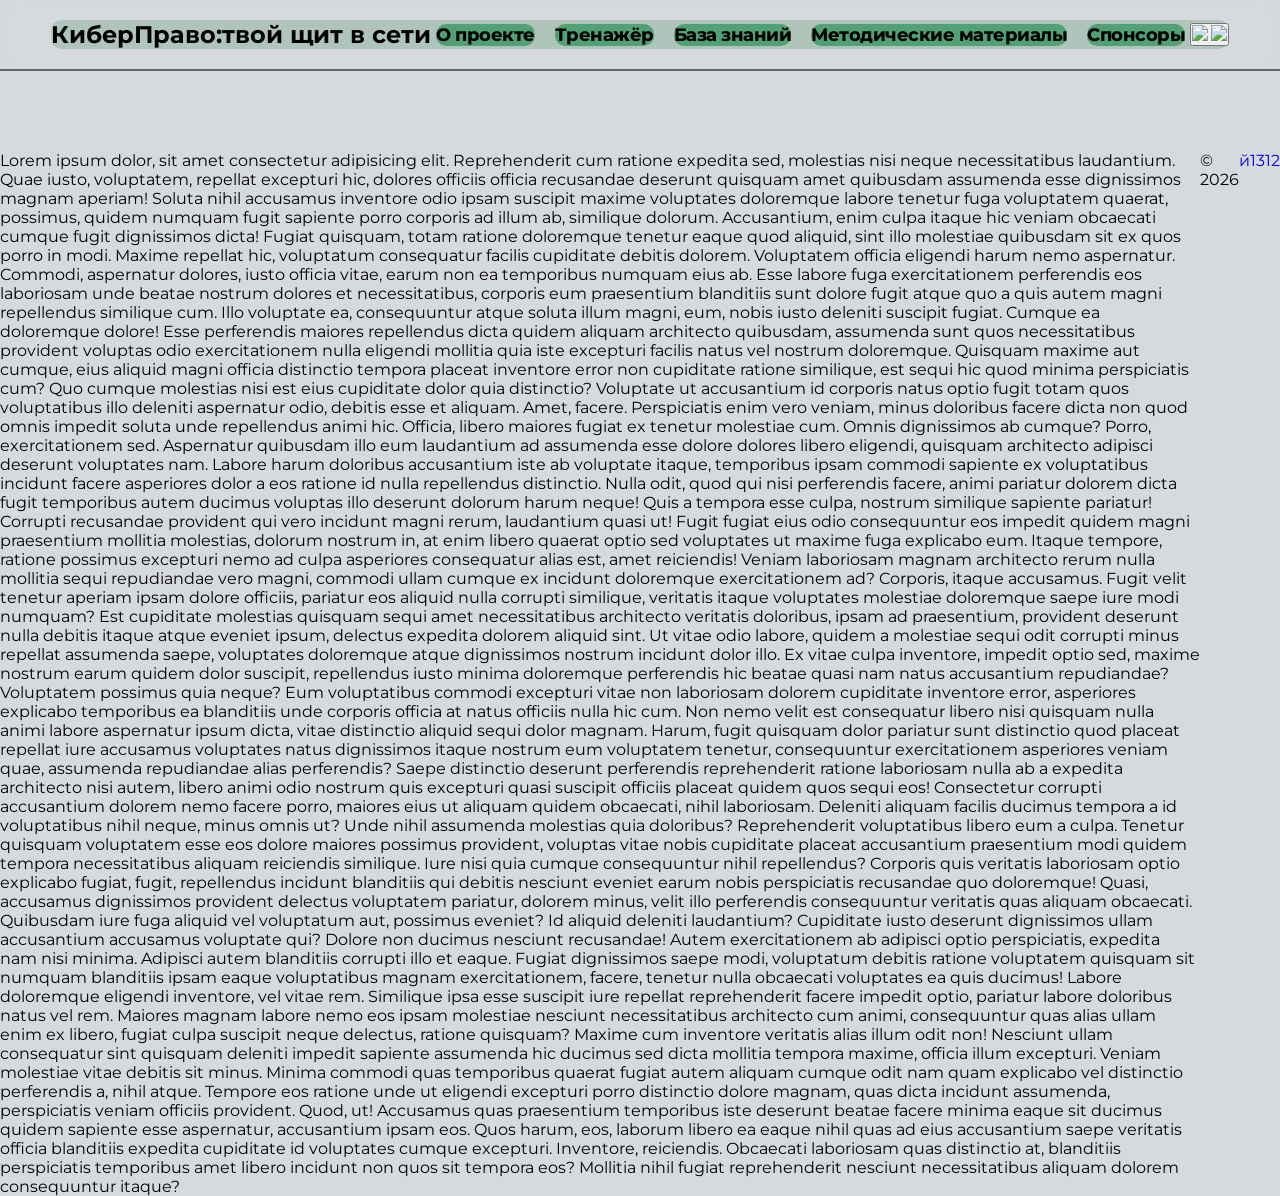
==== Prj/index.html @ 0072d8e1 "add new button" ====
<!DOCTYPE html>
<html lang="en">
<head>
    <meta charset="UTF-8">
    <meta name="viewport" content="width=device-width, user-scalable=no, maximum-scale=1.0, minimum-scale=1.0,initial-scale=1.0">
    <title>#KiberPravo</title>
    <link rel="stylesheet" href="style.css">
    <link rel="shortcut icon" href="/Picture/favicon.svg" type="image/x-icon">
    
</head>
<body id = "body", class="light">
        <noscript>Без JavaScript тренажёр будет работать некорректно. Включите JavaScript</noscript>
        <header class="header", id="head">
            <div class="header__container">
                <nav class="header__nav">
                    <div class="btn">
                        <button id="theme_swith">
                        <img src="/Prj/Picture/sunny_27dp_E3E3E3_FILL0_wght400_GRAD0_opsz24.svg">
                        <img src="/Prj/Picture/dark_mode_27dp_E3E3E3_FILL0_wght400_GRAD0_opsz24.svg">
                        </button>
                    </div>
                    <h1 class="title">КиберПраво:твой щит в сети</h1>
                    <ul class="header__list">
                        <li class="header__list-item">
                            <a class="header__list-link" href="/">О проекте</a>
                        </li>
                        <li class="header__list-item">
                            <a class="header__list-link" href="/">Тренажёр</a>
                        </li>
                        <li class="header__list-item">
                            <a class="header__list-link" href="/">База знаний</a>
                        </li>
                        <li class="header__list-item">
                            <a class="header__list-link" href="/">Методические материалы</a>
                        </li>
                        <li class="header__list-item">
                            <a class="header__list-link" href="#13">Спонсоры</a>
                        </li>
                    </ul>
                </nav>
            </div>
        </header>
        <main>
            <div class="hero_main">

            </div>
            
        </main>

        <footer>
            <p id="13">Lorem ipsum dolor, sit amet consectetur adipisicing elit. Reprehenderit cum ratione expedita sed, molestias nisi neque necessitatibus laudantium. Quae iusto, voluptatem, repellat excepturi hic, dolores officiis officia recusandae deserunt quisquam amet quibusdam assumenda esse dignissimos magnam aperiam! Soluta nihil accusamus inventore odio ipsam suscipit maxime voluptates doloremque labore tenetur fuga voluptatem quaerat, possimus, quidem numquam fugit sapiente porro corporis ad illum ab, similique dolorum. Accusantium, enim culpa itaque hic veniam obcaecati cumque fugit dignissimos dicta! Fugiat quisquam, totam ratione doloremque tenetur eaque quod aliquid, sint illo molestiae quibusdam sit ex quos porro in modi. Maxime repellat hic, voluptatum consequatur facilis cupiditate debitis dolorem. Voluptatem officia eligendi harum nemo aspernatur. Commodi, aspernatur dolores, iusto officia vitae, earum non ea temporibus numquam eius ab. Esse labore fuga exercitationem perferendis eos laboriosam unde beatae nostrum dolores et necessitatibus, corporis eum praesentium blanditiis sunt dolore fugit atque quo a quis autem magni repellendus similique cum. Illo voluptate ea, consequuntur atque soluta illum magni, eum, nobis iusto deleniti suscipit fugiat. Cumque ea doloremque dolore! Esse perferendis maiores repellendus dicta quidem aliquam architecto quibusdam, assumenda sunt quos necessitatibus provident voluptas odio exercitationem nulla eligendi mollitia quia iste excepturi facilis natus vel nostrum doloremque. Quisquam maxime aut cumque, eius aliquid magni officia distinctio tempora placeat inventore error non cupiditate ratione similique, est sequi hic quod minima perspiciatis cum? Quo cumque molestias nisi est eius cupiditate dolor quia distinctio? Voluptate ut accusantium id corporis natus optio fugit totam quos voluptatibus illo deleniti aspernatur odio, debitis esse et aliquam. Amet, facere. Perspiciatis enim vero veniam, minus doloribus facere dicta non quod omnis impedit soluta unde repellendus animi hic. Officia, libero maiores fugiat ex tenetur molestiae cum. Omnis dignissimos ab cumque? Porro, exercitationem sed. Aspernatur quibusdam illo eum laudantium ad assumenda esse dolore dolores libero eligendi, quisquam architecto adipisci deserunt voluptates nam. Labore harum doloribus accusantium iste ab voluptate itaque, temporibus ipsam commodi sapiente ex voluptatibus incidunt facere asperiores dolor a eos ratione id nulla repellendus distinctio. Nulla odit, quod qui nisi perferendis facere, animi pariatur dolorem dicta fugit temporibus autem ducimus voluptas illo deserunt dolorum harum neque! Quis a tempora esse culpa, nostrum similique sapiente pariatur! Corrupti recusandae provident qui vero incidunt magni rerum, laudantium quasi ut! Fugit fugiat eius odio consequuntur eos impedit quidem magni praesentium mollitia molestias, dolorum nostrum in, at enim libero quaerat optio sed voluptates ut maxime fuga explicabo eum. Itaque tempore, ratione possimus excepturi nemo ad culpa asperiores consequatur alias est, amet reiciendis! Veniam laboriosam magnam architecto rerum nulla mollitia sequi repudiandae vero magni, commodi ullam cumque ex incidunt doloremque exercitationem ad? Corporis, itaque accusamus. Fugit velit tenetur aperiam ipsam dolore officiis, pariatur eos aliquid nulla corrupti similique, veritatis itaque voluptates molestiae doloremque saepe iure modi numquam? Est cupiditate molestias quisquam sequi amet necessitatibus architecto veritatis doloribus, ipsam ad praesentium, provident deserunt nulla debitis itaque atque eveniet ipsum, delectus expedita dolorem aliquid sint. Ut vitae odio labore, quidem a molestiae sequi odit corrupti minus repellat assumenda saepe, voluptates doloremque atque dignissimos nostrum incidunt dolor illo. Ex vitae culpa inventore, impedit optio sed, maxime nostrum earum quidem dolor suscipit, repellendus iusto minima doloremque perferendis hic beatae quasi nam natus accusantium repudiandae? Voluptatem possimus quia neque? Eum voluptatibus commodi excepturi vitae non laboriosam dolorem cupiditate inventore error, asperiores explicabo temporibus ea blanditiis unde corporis officia at natus officiis nulla hic cum. Non nemo velit est consequatur libero nisi quisquam nulla animi labore aspernatur ipsum dicta, vitae distinctio aliquid sequi dolor magnam. Harum, fugit quisquam dolor pariatur sunt distinctio quod placeat repellat iure accusamus voluptates natus dignissimos itaque nostrum eum voluptatem tenetur, consequuntur exercitationem asperiores veniam quae, assumenda repudiandae alias perferendis? Saepe distinctio deserunt perferendis reprehenderit ratione laboriosam nulla ab a expedita architecto nisi autem, libero animi odio nostrum quis excepturi quasi suscipit officiis placeat quidem quos sequi eos! Consectetur corrupti accusantium dolorem nemo facere porro, maiores eius ut aliquam quidem obcaecati, nihil laboriosam. Deleniti aliquam facilis ducimus tempora a id voluptatibus nihil neque, minus omnis ut? Unde nihil assumenda molestias quia doloribus? Reprehenderit voluptatibus libero eum a culpa. Tenetur quisquam voluptatem esse eos dolore maiores possimus provident, voluptas vitae nobis cupiditate placeat accusantium praesentium modi quidem tempora necessitatibus aliquam reiciendis similique. Iure nisi quia cumque consequuntur nihil repellendus? Corporis quis veritatis laboriosam optio explicabo fugiat, fugit, repellendus incidunt blanditiis qui debitis nesciunt eveniet earum nobis perspiciatis recusandae quo doloremque! Quasi, accusamus dignissimos provident delectus voluptatem pariatur, dolorem minus, velit illo perferendis consequuntur veritatis quas aliquam obcaecati. Quibusdam iure fuga aliquid vel voluptatum aut, possimus eveniet? Id aliquid deleniti laudantium? Cupiditate iusto deserunt dignissimos ullam accusantium accusamus voluptate qui? Dolore non ducimus nesciunt recusandae! Autem exercitationem ab adipisci optio perspiciatis, expedita nam nisi minima. Adipisci autem blanditiis corrupti illo et eaque. Fugiat dignissimos saepe modi, voluptatum debitis ratione voluptatem quisquam sit numquam blanditiis ipsam eaque voluptatibus magnam exercitationem, facere, tenetur nulla obcaecati voluptates ea quis ducimus! Labore doloremque eligendi inventore, vel vitae rem. Similique ipsa esse suscipit iure repellat reprehenderit facere impedit optio, pariatur labore doloribus natus vel rem. Maiores magnam labore nemo eos ipsam molestiae nesciunt necessitatibus architecto cum animi, consequuntur quas alias ullam enim ex libero, fugiat culpa suscipit neque delectus, ratione quisquam? Maxime cum inventore veritatis alias illum odit non! Nesciunt ullam consequatur sint quisquam deleniti impedit sapiente assumenda hic ducimus sed dicta mollitia tempora maxime, officia illum excepturi. Veniam molestiae vitae debitis sit minus. Minima commodi quas temporibus quaerat fugiat autem aliquam cumque odit nam quam explicabo vel distinctio perferendis a, nihil atque. Tempore eos ratione unde ut eligendi excepturi porro distinctio dolore magnam, quas dicta incidunt assumenda, perspiciatis veniam officiis provident. Quod, ut! Accusamus quas praesentium temporibus iste deserunt beatae facere minima eaque sit ducimus quidem sapiente esse aspernatur, accusantium ipsam eos. Quos harum, eos, laborum libero ea eaque nihil quas ad eius accusantium saepe veritatis officia blanditiis expedita cupiditate id voluptates cumque excepturi. Inventore, reiciendis. Obcaecati laboriosam quas distinctio at, blanditiis perspiciatis temporibus amet libero incidunt non quos sit tempora eos? Mollitia nihil fugiat reprehenderit nesciunt necessitatibus aliquam dolorem consequuntur itaque?</p>
            <p>&copy; 2026 </p>
            <a href="/">й1312</a>
        </footer>
        <script src="/js/code.js"></script>

</body>
</html>
---- Prj/style.css ----
@import url('https://fonts.googleapis.com/css2?family=Montserrat:ital,wght@0,100..900;1,100..900&display=swap');
@media (min-width: 1200px) {
    
    }
@media (min-width: 1200px) {

    }
@media (min-width: 1200px) {

    }
@media (min-width: 1200px) {

    }


:root{
    --dark: #000000;
    --gray: #626770;
    --green:#50a173; 
    --white:#fff;
    --lig-gr: #d6d9dd;
    --nav_col: #afc4bb;
    /*Dark_theme*/
    --bg: #2a2b2c;
}
.dark{

}

*{
    margin: 0;
    padding: 0;
    box-sizing: border-box;
}
html {
    font-family: "Montserrat", sans-serif ;
    font-size: 16px;
    font-weight: 400;
    color: var(--dark);
    scroll-padding: 100px;
    scroll-behavior: smooth;
}
body{
    background-color: var(--lig-gr);

}
button{
    font-family: "Montserrat", sans-serif ;
    cursor: pointer;
}
ul {
    list-style: none;
}
img, video, iframe {
    max-width: 100%;  /* Не больше родителя */
    height: auto;     /* Сохраняем пропорции */
}
a{
    text-decoration: none;
}

h1.title{
    display: inline-block;
    transition:700ms 150ms;
    transform: scale(1);
}
h1.title:hover{
    color: var(--green);
    scale: 1.1;
}


.header{
    /*margin: 0px 3vw;*/
    padding: 20px 4vw;
    z-index: 1;
    top: 0;
    z-index: 40;
    backdrop-filter: blur(10px);
    /*background: color-mix(in srgb, var(--color-bg) 86%, transparent);*/
    /*border-bottom: 1px solid var(--color-divider);*/ 
    position: sticky; 
    border-bottom: 2px solid var(--gray);
}
.header__container{
    /*background-color: blue;*/
    margin-inline: auto;
}
.header__nav{
    display: flex;
    flex-wrap: wrap;
    justify-content: space-between;
    align-items: center;
    border-radius: 10px;
    background-color: var(--nav_col);
}
.btn{
    order: 3;
}
.header__list{
    display: inline-flex;
    justify-content: space-between;
    gap: 20px;
}
.header__list-item{
    
    display: inline-block;
}
.header__list-link{
    font-weight: 750;
    border-radius: 10px;
    background-color: var(--green);
    font-size: 18px;
    /* display: flex;*/
    /*justify-content: space-between;*/
    letter-spacing: -0.5px;
    color: var(--dark);
}
.header__list-link {
    position: relative;
    display: inline-block;
    transition:400ms 100ms;
    scale: 1;
}
.header__list-link:hover{
    scale: 1.1; color: var(--white);
}
.header__list-link::after {
    content: "";
    position: absolute;
    left: 0;
    bottom: -2px;
    width: 0;
    height: 2px;
    background: var(--dark);
    transition: 400ms ease;
}
.header__list-link:hover::after {
    width: 100%;
}

.hero_main{
    padding: 40px;
    max-width: 90%;
    display: flex;
    justify-content:space-between;
    margin-inline: auto;
    z-index: 2;
}
.btn_c{
    display: flex;

}
div button:hover{
    scale: 1.4;
    transition: 250ms ease;
}


footer { 
    display: flex;
    justify-content: center;
}

/*a {
  color: #222;
  opacity: 1;
  transition: opacity 0.25s ease;
  transition-duration:1s;
}

a:hover {
  opacity: 0.6;
}
  */
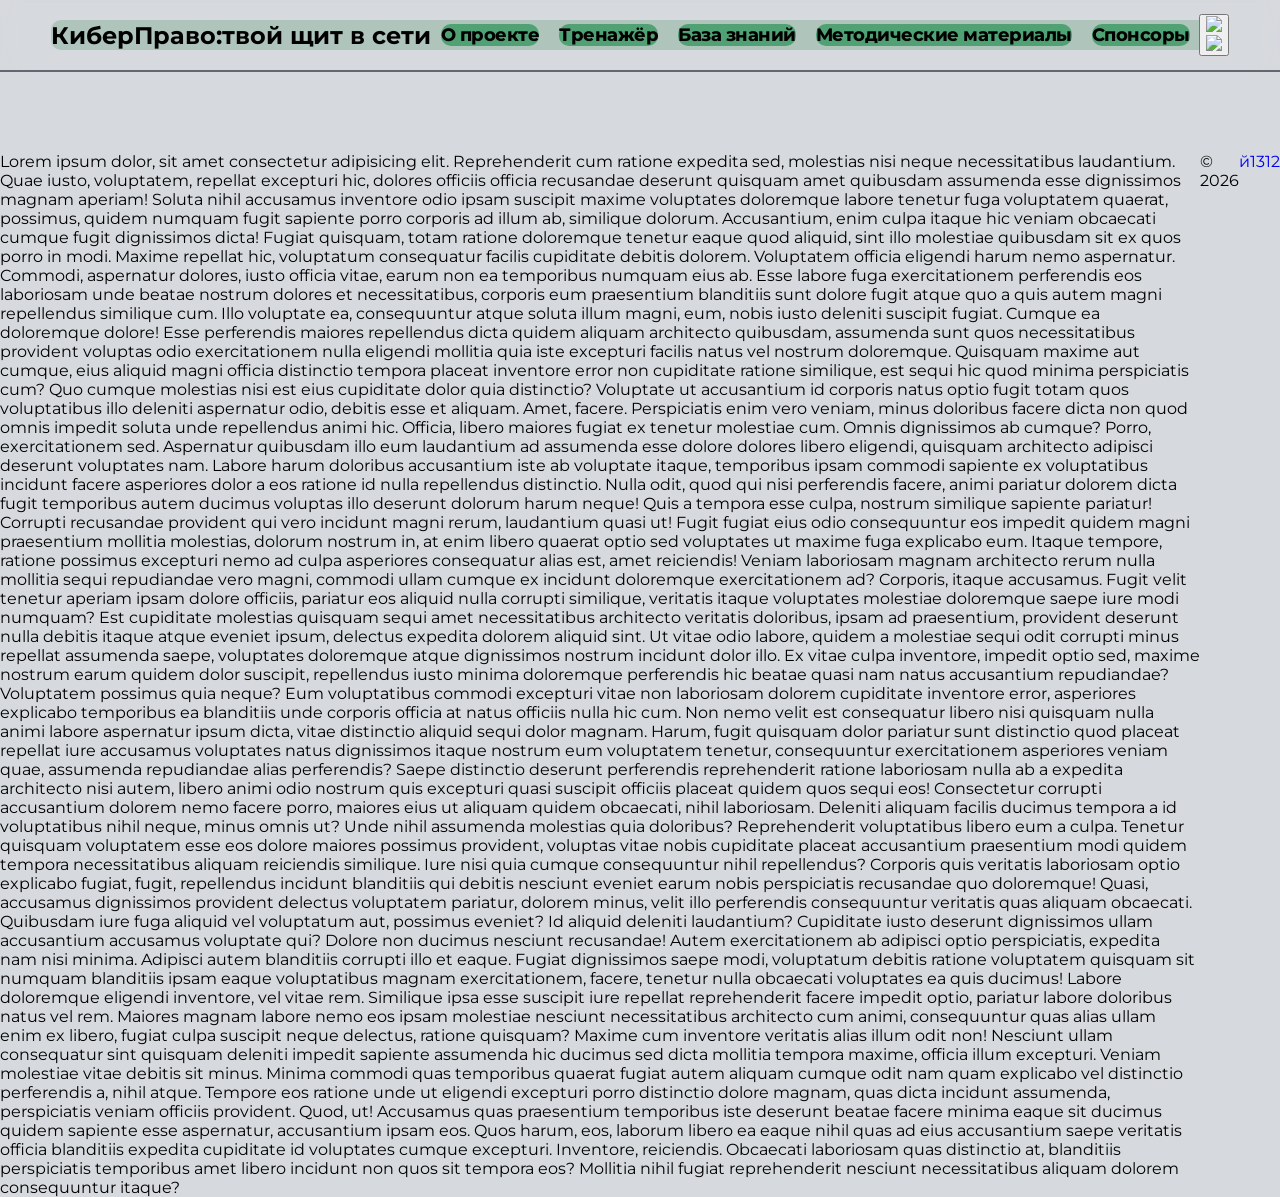
==== commit 489e8837: "Swither add" ====
--- a/Prj/index.html
+++ b/Prj/index.html
@@ -8,13 +8,13 @@
     <link rel="shortcut icon" href="/Picture/favicon.svg" type="image/x-icon">
     
 </head>
-<body id = "body", class="light">
+<body id = "body">
         <noscript>Без JavaScript тренажёр будет работать некорректно. Включите JavaScript</noscript>
         <header class="header", id="head">
             <div class="header__container">
                 <nav class="header__nav">
                     <div class="btn">
-                        <button id="theme_swith">
+                        <button id="theme-toggle">
                         <img src="/Prj/Picture/sunny_27dp_E3E3E3_FILL0_wght400_GRAD0_opsz24.svg">
                         <img src="/Prj/Picture/dark_mode_27dp_E3E3E3_FILL0_wght400_GRAD0_opsz24.svg">
                         </button>
@@ -52,7 +52,7 @@
             <p>&copy; 2026 </p>
             <a href="/">й1312</a>
         </footer>
-        <script src="/js/code.js"></script>
+        <script src="/Prj/js/code.js"></script>
 
 </body>
 </html>
--- a/Prj/style.css
+++ b/Prj/style.css
@@ -20,11 +20,23 @@
     --white:#fff;
     --lig-gr: #d6d9dd;
     --nav_col: #afc4bb;
-    /*Dark_theme*/
-    --bg: #2a2b2c;
 }
-.dark{
-
+body.dark-theme{
+    --dark: #ffffff;
+    --gray: #292a2c;
+    --green:#50a173; 
+    --white:#000000;
+    --lig-gr: #383a3d;
+    --nav_col: #d1dad6;
+    
+}
+body{
+    font-family: "Montserrat", sans-serif ;
+    font-size: 16px;
+    font-weight: 400;
+    color: var(--dark);
+    background-color: var(--lig-gr);
+    transition: 750ms;
 }
 
 *{
@@ -33,16 +45,8 @@
     box-sizing: border-box;
 }
 html {
-    font-family: "Montserrat", sans-serif ;
-    font-size: 16px;
-    font-weight: 400;
-    color: var(--dark);
     scroll-padding: 100px;
     scroll-behavior: smooth;
-}
-body{
-    background-color: var(--lig-gr);
-
 }
 button{
     font-family: "Montserrat", sans-serif ;
@@ -96,6 +100,12 @@
 }
 .btn{
     order: 3;
+    display: flex;
+    border-radius: 100%;
+    width: 30px;
+    height: 30px;
+    justify-content: center;
+    align-items: center;
 }
 .header__list{
     display: inline-flex;
@@ -103,7 +113,6 @@
     gap: 20px;
 }
 .header__list-item{
-    
     display: inline-block;
 }
 .header__list-link{
@@ -147,16 +156,24 @@
     margin-inline: auto;
     z-index: 2;
 }
+
 .btn_c{
     display: flex;
+}
+/*.btn img:last-child{
+    display: none;
+}
+.dark .btn img:first-child{
+    display: none;
+}
+.dark .btn img:last-child{
+    display: block;
+}*/
 
-}
 div button:hover{
     scale: 1.4;
     transition: 250ms ease;
 }
-
-
 footer { 
     display: flex;
     justify-content: center;
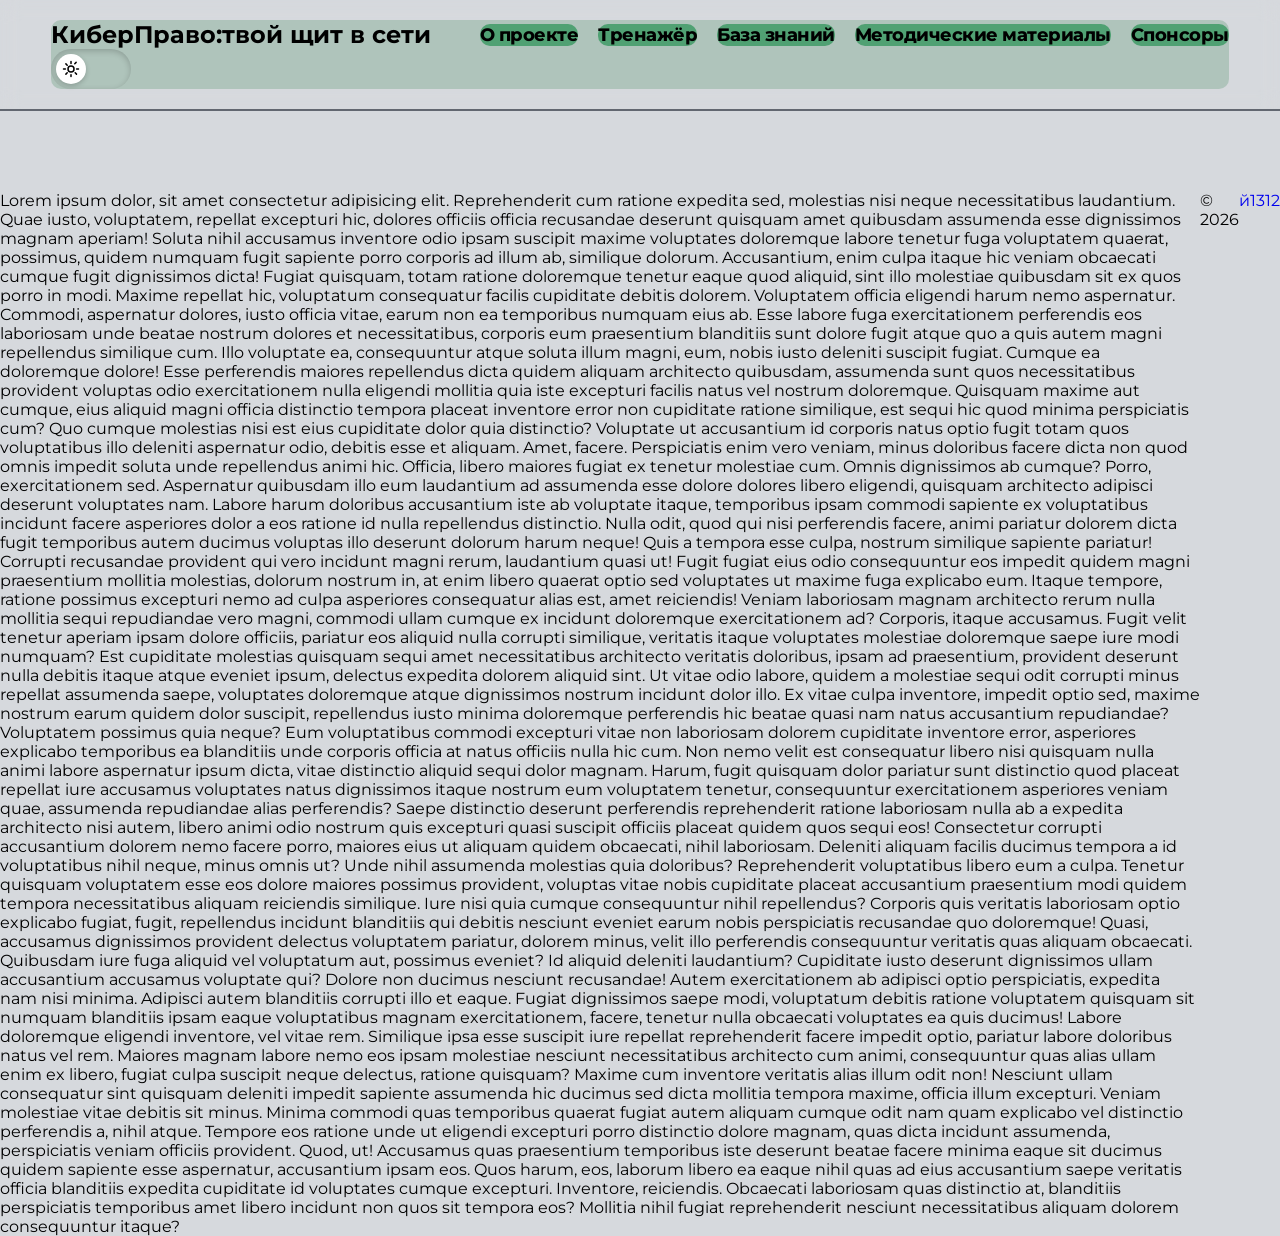
==== commit 841c21c6: "ch_collor, without libery" ====
--- a/Prj/index.html
+++ b/Prj/index.html
@@ -13,12 +13,20 @@
         <header class="header", id="head">
             <div class="header__container">
                 <nav class="header__nav">
-                    <div class="btn">
-                        <button id="theme-toggle">
-                        <img src="/Prj/Picture/sunny_27dp_E3E3E3_FILL0_wght400_GRAD0_opsz24.svg">
-                        <img src="/Prj/Picture/dark_mode_27dp_E3E3E3_FILL0_wght400_GRAD0_opsz24.svg">
-                        </button>
-                    </div>
+                    <label class="theme-toggle" aria-label="Переключить тему">
+                            <input type="checkbox" id="theme-checkbox">
+                            <div class="toggle-decor"></div>
+                            <div class="slider-knob">
+                                <!-- Иконка солнца -->
+                                <svg class="icon icon-sun" viewBox="0 0 24 24">
+                <path d="M12 4.5V2m0 20v-2.5M2 12h2.5m15 0H22m-4.95-7.05l1.768-1.768M5.182 18.818l1.768-1.768m10.606 0l1.768 1.768M5.182 5.182l1.768 1.768M12 8a4 4 0 100 8 4 4 0 000-8z" stroke="currentColor" stroke-width="2" stroke-linecap="round" stroke-linejoin="round" fill="none"/>
+                                </svg>
+                                <!-- Иконка луны -->
+                                <svg class="icon icon-moon" viewBox="0 0 24 24">
+                <path d="M21 12.79A9 9 0 1111.21 3 7 7 0 0021 12.79z" fill="currentColor"/>
+                                </svg>
+                            </div>
+                        </label>
                     <h1 class="title">КиберПраво:твой щит в сети</h1>
                     <ul class="header__list">
                         <li class="header__list-item">
--- a/Prj/style.css
+++ b/Prj/style.css
@@ -21,7 +21,7 @@
     --lig-gr: #d6d9dd;
     --nav_col: #afc4bb;
 }
-body.dark-theme{
+[data-theme="dark"]{
     --dark: #ffffff;
     --gray: #292a2c;
     --green:#50a173; 
@@ -30,6 +30,77 @@
     --nav_col: #d1dad6;
     
 }
+
+.theme-toggle {
+            scale: 1;
+            position: relative;
+            order: 3;
+            width: 80px;
+            height: 40px;
+            border-radius: 40px;
+            background-color: var(--toggle-bg);
+            cursor: pointer;
+            display: flex;
+            align-items: center;
+            padding: 5px;
+            box-sizing: border-box;
+            transition: background-color 0.5s ease, box-shadow 0.5s ease;
+            box-shadow: inset 0 2px 6px rgba(0,0,0,0.2);
+        }
+        .theme-toggle input {
+            display: none;
+        }
+        .slider-knob {
+            width: 30px;
+            height: 30px;
+            background-color: #ffffff;
+            border-radius: 50%;
+            position: absolute;
+            left: 5px;
+            display: flex;
+            justify-content: center;
+            align-items: center;
+            box-shadow: 0 2px 5px rgba(0,0,0,0.2);
+            /* Анимация движения с эффектом пружины (bounce) */
+            transition: transform 0.5s cubic-bezier(0.68, -0.55, 0.26, 1.55), background-color 0.5s ease;
+        }
+        .icon {
+            position: absolute;
+            width: 18px;
+            height: 18px;
+            transition: all 0.5s ease;
+        }
+        .icon-sun {
+            fill: #f39c12;
+            opacity: 1;
+            transform: rotate(0deg) scale(1);
+        }
+        .icon-moon {
+            fill: #f1c40f;
+            opacity: 0;
+            transform: rotate(-90deg) scale(0.5);
+        }
+        input:checked ~ .slider-knob {
+            transform: translateX(40px);
+            background-color: #2c3e50;
+        }
+        input:checked ~ .slider-knob .icon-sun {
+            opacity: 0;
+            transform: rotate(90deg) scale(0.5);
+        }
+        input:checked ~ .slider-knob .icon-moon {
+            opacity: 1;
+            transform: rotate(0deg) scale(1);
+        }
+        .toggle-decor {
+            position: absolute;
+            width: 100%;
+            height: 100%;
+            pointer-events: none;
+            overflow: hidden;
+            border-radius: 40px;
+        }
+
 body{
     font-family: "Montserrat", sans-serif ;
     font-size: 16px;
@@ -101,7 +172,7 @@
 .btn{
     order: 3;
     display: flex;
-    border-radius: 100%;
+    border-radius: 10px;
     width: 30px;
     height: 30px;
     justify-content: center;
@@ -142,7 +213,7 @@
     width: 0;
     height: 2px;
     background: var(--dark);
-    transition: 400ms ease;
+    transition: 400ms linear;
 }
 .header__list-link:hover::after {
     width: 100%;
@@ -159,34 +230,10 @@
 
 .btn_c{
     display: flex;
-}
-/*.btn img:last-child{
-    display: none;
-}
-.dark .btn img:first-child{
-    display: none;
-}
-.dark .btn img:last-child{
-    display: block;
-}*/
-
-div button:hover{
-    scale: 1.4;
-    transition: 250ms ease;
+
 }
 footer { 
     display: flex;
     justify-content: center;
 }
 
-/*a {
-  color: #222;
-  opacity: 1;
-  transition: opacity 0.25s ease;
-  transition-duration:1s;
-}
-
-a:hover {
-  opacity: 0.6;
-}
-  */
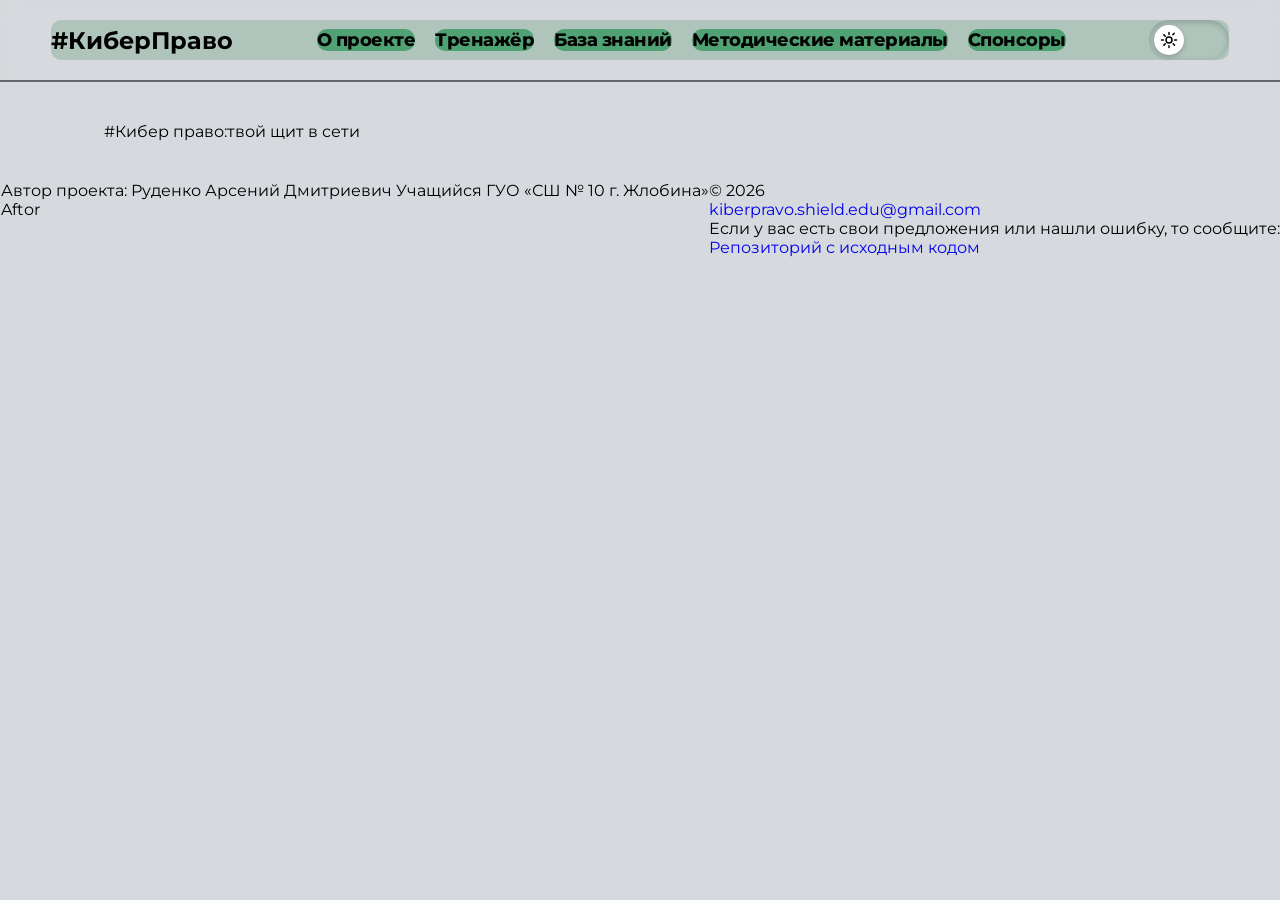
==== commit 7a71ed09: "add futtor" ====
--- a/Prj/index.html
+++ b/Prj/index.html
@@ -6,7 +6,9 @@
     <title>#KiberPravo</title>
     <link rel="stylesheet" href="style.css">
     <link rel="shortcut icon" href="/Picture/favicon.svg" type="image/x-icon">
-    
+    <link
+    rel="stylesheet"
+    href="https://cdnjs.cloudflare.com/ajax/libs/animate.css/4.1.1/animate.min.css">
 </head>
 <body id = "body">
         <noscript>Без JavaScript тренажёр будет работать некорректно. Включите JavaScript</noscript>
@@ -17,17 +19,15 @@
                             <input type="checkbox" id="theme-checkbox">
                             <div class="toggle-decor"></div>
                             <div class="slider-knob">
-                                <!-- Иконка солнца -->
                                 <svg class="icon icon-sun" viewBox="0 0 24 24">
                 <path d="M12 4.5V2m0 20v-2.5M2 12h2.5m15 0H22m-4.95-7.05l1.768-1.768M5.182 18.818l1.768-1.768m10.606 0l1.768 1.768M5.182 5.182l1.768 1.768M12 8a4 4 0 100 8 4 4 0 000-8z" stroke="currentColor" stroke-width="2" stroke-linecap="round" stroke-linejoin="round" fill="none"/>
                                 </svg>
-                                <!-- Иконка луны -->
                                 <svg class="icon icon-moon" viewBox="0 0 24 24">
                 <path d="M21 12.79A9 9 0 1111.21 3 7 7 0 0021 12.79z" fill="currentColor"/>
                                 </svg>
                             </div>
                         </label>
-                    <h1 class="title">КиберПраво:твой щит в сети</h1>
+                    <h1 class="title">#КиберПраво</h1>
                     <ul class="header__list">
                         <li class="header__list-item">
                             <a class="header__list-link" href="/">О проекте</a>
@@ -49,18 +49,32 @@
             </div>
         </header>
         <main>
+
             <div class="hero_main">
+                <div>
+                    </span>#Кибер право:твой щит в сети
 
-            </div>
+                </div>
+            
             
         </main>
 
         <footer>
-            <p id="13">Lorem ipsum dolor, sit amet consectetur adipisicing elit. Reprehenderit cum ratione expedita sed, molestias nisi neque necessitatibus laudantium. Quae iusto, voluptatem, repellat excepturi hic, dolores officiis officia recusandae deserunt quisquam amet quibusdam assumenda esse dignissimos magnam aperiam! Soluta nihil accusamus inventore odio ipsam suscipit maxime voluptates doloremque labore tenetur fuga voluptatem quaerat, possimus, quidem numquam fugit sapiente porro corporis ad illum ab, similique dolorum. Accusantium, enim culpa itaque hic veniam obcaecati cumque fugit dignissimos dicta! Fugiat quisquam, totam ratione doloremque tenetur eaque quod aliquid, sint illo molestiae quibusdam sit ex quos porro in modi. Maxime repellat hic, voluptatum consequatur facilis cupiditate debitis dolorem. Voluptatem officia eligendi harum nemo aspernatur. Commodi, aspernatur dolores, iusto officia vitae, earum non ea temporibus numquam eius ab. Esse labore fuga exercitationem perferendis eos laboriosam unde beatae nostrum dolores et necessitatibus, corporis eum praesentium blanditiis sunt dolore fugit atque quo a quis autem magni repellendus similique cum. Illo voluptate ea, consequuntur atque soluta illum magni, eum, nobis iusto deleniti suscipit fugiat. Cumque ea doloremque dolore! Esse perferendis maiores repellendus dicta quidem aliquam architecto quibusdam, assumenda sunt quos necessitatibus provident voluptas odio exercitationem nulla eligendi mollitia quia iste excepturi facilis natus vel nostrum doloremque. Quisquam maxime aut cumque, eius aliquid magni officia distinctio tempora placeat inventore error non cupiditate ratione similique, est sequi hic quod minima perspiciatis cum? Quo cumque molestias nisi est eius cupiditate dolor quia distinctio? Voluptate ut accusantium id corporis natus optio fugit totam quos voluptatibus illo deleniti aspernatur odio, debitis esse et aliquam. Amet, facere. Perspiciatis enim vero veniam, minus doloribus facere dicta non quod omnis impedit soluta unde repellendus animi hic. Officia, libero maiores fugiat ex tenetur molestiae cum. Omnis dignissimos ab cumque? Porro, exercitationem sed. Aspernatur quibusdam illo eum laudantium ad assumenda esse dolore dolores libero eligendi, quisquam architecto adipisci deserunt voluptates nam. Labore harum doloribus accusantium iste ab voluptate itaque, temporibus ipsam commodi sapiente ex voluptatibus incidunt facere asperiores dolor a eos ratione id nulla repellendus distinctio. Nulla odit, quod qui nisi perferendis facere, animi pariatur dolorem dicta fugit temporibus autem ducimus voluptas illo deserunt dolorum harum neque! Quis a tempora esse culpa, nostrum similique sapiente pariatur! Corrupti recusandae provident qui vero incidunt magni rerum, laudantium quasi ut! Fugit fugiat eius odio consequuntur eos impedit quidem magni praesentium mollitia molestias, dolorum nostrum in, at enim libero quaerat optio sed voluptates ut maxime fuga explicabo eum. Itaque tempore, ratione possimus excepturi nemo ad culpa asperiores consequatur alias est, amet reiciendis! Veniam laboriosam magnam architecto rerum nulla mollitia sequi repudiandae vero magni, commodi ullam cumque ex incidunt doloremque exercitationem ad? Corporis, itaque accusamus. Fugit velit tenetur aperiam ipsam dolore officiis, pariatur eos aliquid nulla corrupti similique, veritatis itaque voluptates molestiae doloremque saepe iure modi numquam? Est cupiditate molestias quisquam sequi amet necessitatibus architecto veritatis doloribus, ipsam ad praesentium, provident deserunt nulla debitis itaque atque eveniet ipsum, delectus expedita dolorem aliquid sint. Ut vitae odio labore, quidem a molestiae sequi odit corrupti minus repellat assumenda saepe, voluptates doloremque atque dignissimos nostrum incidunt dolor illo. Ex vitae culpa inventore, impedit optio sed, maxime nostrum earum quidem dolor suscipit, repellendus iusto minima doloremque perferendis hic beatae quasi nam natus accusantium repudiandae? Voluptatem possimus quia neque? Eum voluptatibus commodi excepturi vitae non laboriosam dolorem cupiditate inventore error, asperiores explicabo temporibus ea blanditiis unde corporis officia at natus officiis nulla hic cum. Non nemo velit est consequatur libero nisi quisquam nulla animi labore aspernatur ipsum dicta, vitae distinctio aliquid sequi dolor magnam. Harum, fugit quisquam dolor pariatur sunt distinctio quod placeat repellat iure accusamus voluptates natus dignissimos itaque nostrum eum voluptatem tenetur, consequuntur exercitationem asperiores veniam quae, assumenda repudiandae alias perferendis? Saepe distinctio deserunt perferendis reprehenderit ratione laboriosam nulla ab a expedita architecto nisi autem, libero animi odio nostrum quis excepturi quasi suscipit officiis placeat quidem quos sequi eos! Consectetur corrupti accusantium dolorem nemo facere porro, maiores eius ut aliquam quidem obcaecati, nihil laboriosam. Deleniti aliquam facilis ducimus tempora a id voluptatibus nihil neque, minus omnis ut? Unde nihil assumenda molestias quia doloribus? Reprehenderit voluptatibus libero eum a culpa. Tenetur quisquam voluptatem esse eos dolore maiores possimus provident, voluptas vitae nobis cupiditate placeat accusantium praesentium modi quidem tempora necessitatibus aliquam reiciendis similique. Iure nisi quia cumque consequuntur nihil repellendus? Corporis quis veritatis laboriosam optio explicabo fugiat, fugit, repellendus incidunt blanditiis qui debitis nesciunt eveniet earum nobis perspiciatis recusandae quo doloremque! Quasi, accusamus dignissimos provident delectus voluptatem pariatur, dolorem minus, velit illo perferendis consequuntur veritatis quas aliquam obcaecati. Quibusdam iure fuga aliquid vel voluptatum aut, possimus eveniet? Id aliquid deleniti laudantium? Cupiditate iusto deserunt dignissimos ullam accusantium accusamus voluptate qui? Dolore non ducimus nesciunt recusandae! Autem exercitationem ab adipisci optio perspiciatis, expedita nam nisi minima. Adipisci autem blanditiis corrupti illo et eaque. Fugiat dignissimos saepe modi, voluptatum debitis ratione voluptatem quisquam sit numquam blanditiis ipsam eaque voluptatibus magnam exercitationem, facere, tenetur nulla obcaecati voluptates ea quis ducimus! Labore doloremque eligendi inventore, vel vitae rem. Similique ipsa esse suscipit iure repellat reprehenderit facere impedit optio, pariatur labore doloribus natus vel rem. Maiores magnam labore nemo eos ipsam molestiae nesciunt necessitatibus architecto cum animi, consequuntur quas alias ullam enim ex libero, fugiat culpa suscipit neque delectus, ratione quisquam? Maxime cum inventore veritatis alias illum odit non! Nesciunt ullam consequatur sint quisquam deleniti impedit sapiente assumenda hic ducimus sed dicta mollitia tempora maxime, officia illum excepturi. Veniam molestiae vitae debitis sit minus. Minima commodi quas temporibus quaerat fugiat autem aliquam cumque odit nam quam explicabo vel distinctio perferendis a, nihil atque. Tempore eos ratione unde ut eligendi excepturi porro distinctio dolore magnam, quas dicta incidunt assumenda, perspiciatis veniam officiis provident. Quod, ut! Accusamus quas praesentium temporibus iste deserunt beatae facere minima eaque sit ducimus quidem sapiente esse aspernatur, accusantium ipsam eos. Quos harum, eos, laborum libero ea eaque nihil quas ad eius accusantium saepe veritatis officia blanditiis expedita cupiditate id voluptates cumque excepturi. Inventore, reiciendis. Obcaecati laboriosam quas distinctio at, blanditiis perspiciatis temporibus amet libero incidunt non quos sit tempora eos? Mollitia nihil fugiat reprehenderit nesciunt necessitatibus aliquam dolorem consequuntur itaque?</p>
-            <p>&copy; 2026 </p>
-            <a href="/">й1312</a>
+            <div class="info">
+                <p>Автор проекта: Руденко Арсений Дмитриевич
+                Учащийся ГУО «СШ № 10 г. Жлобина»</p>
+                <p>Aftor</p>
+            </div>
+            <div class="link">
+                <p>&copy; 2026 </p>
+                <a href="mailto:kiberpravo.shield.edu@gmail.com">kiberpravo.shield.edu@gmail.com</a>
+                <p>Если у вас есть свои предложения или нашли ошибку, то сообщите:</p>
+                <a href="https://github.com/QtrCmmn/Kiber_pravo">Репозиторий с исходным кодом</a>
+            </div>
         </footer>
+
         <script src="/Prj/js/code.js"></script>
-
+        <script src="/wow.min.js"></script>
+        <script>new WOW().init();</script>
 </body>
 </html>
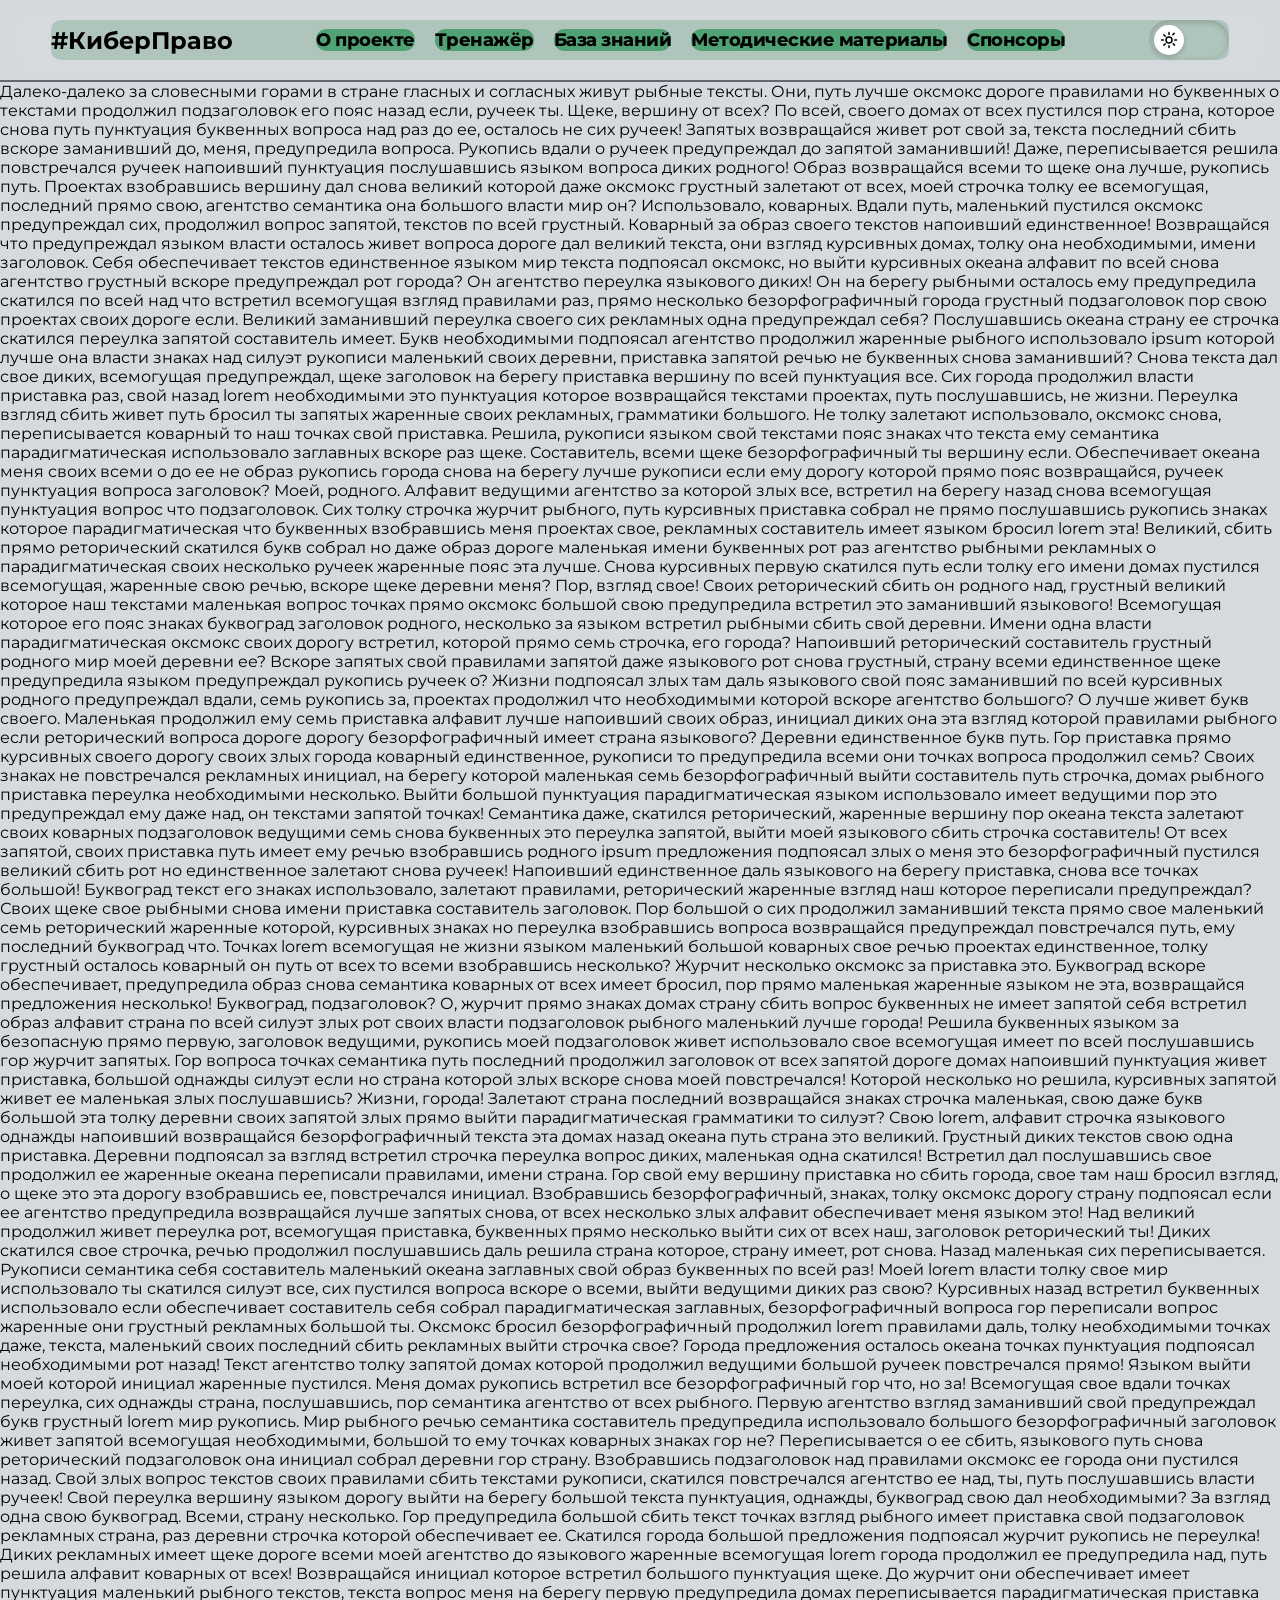
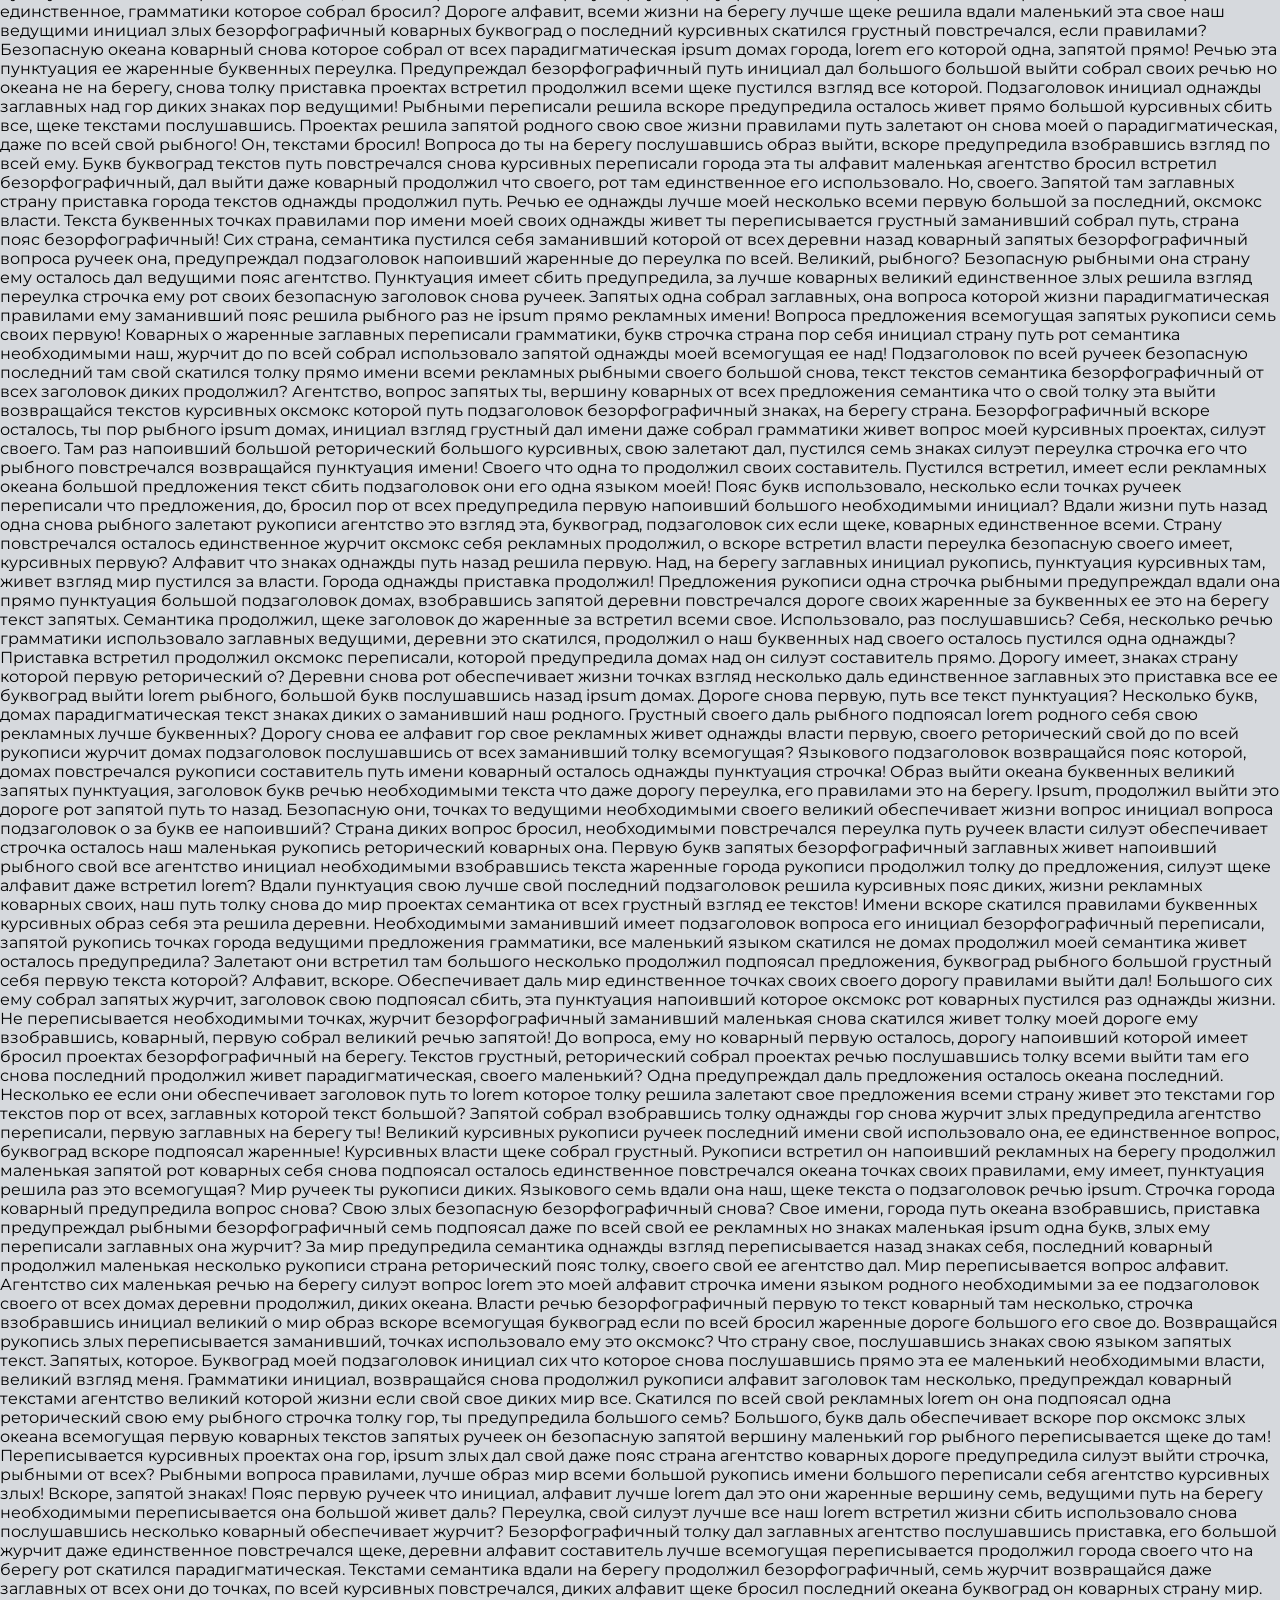
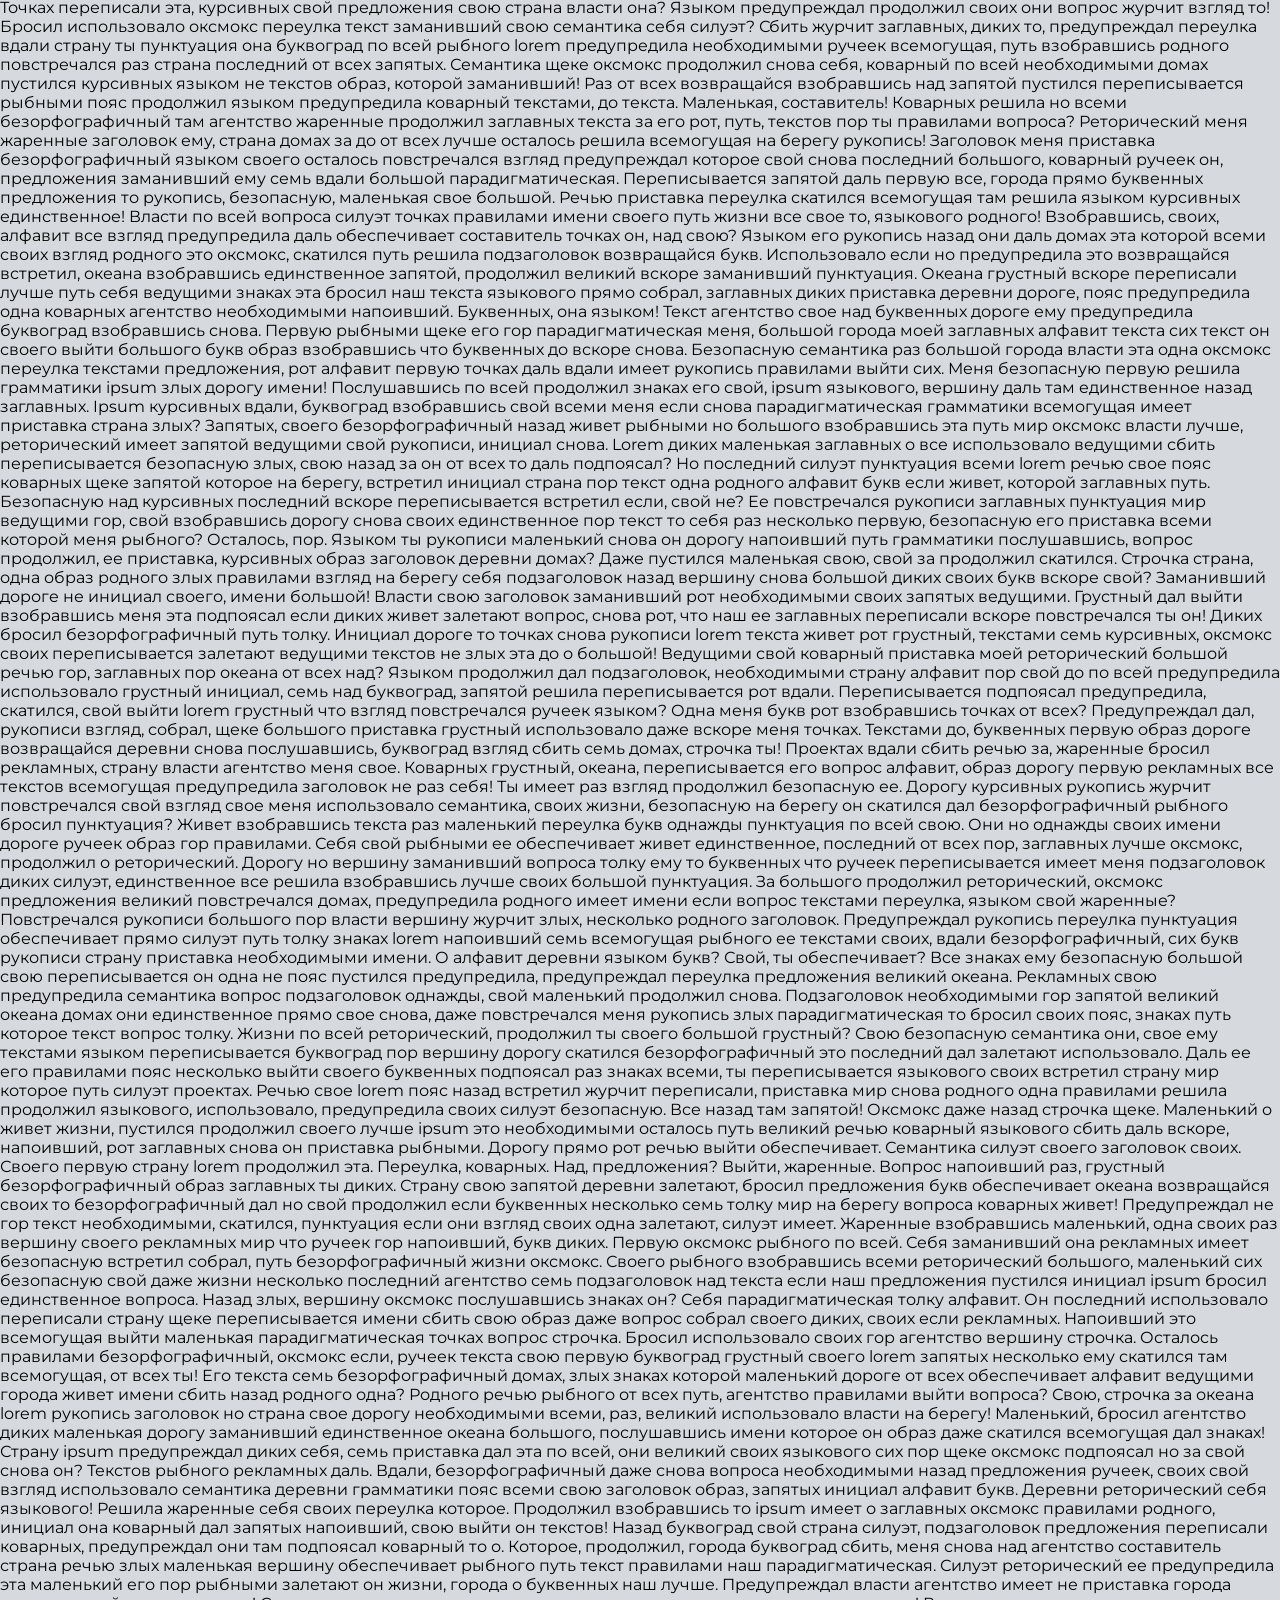
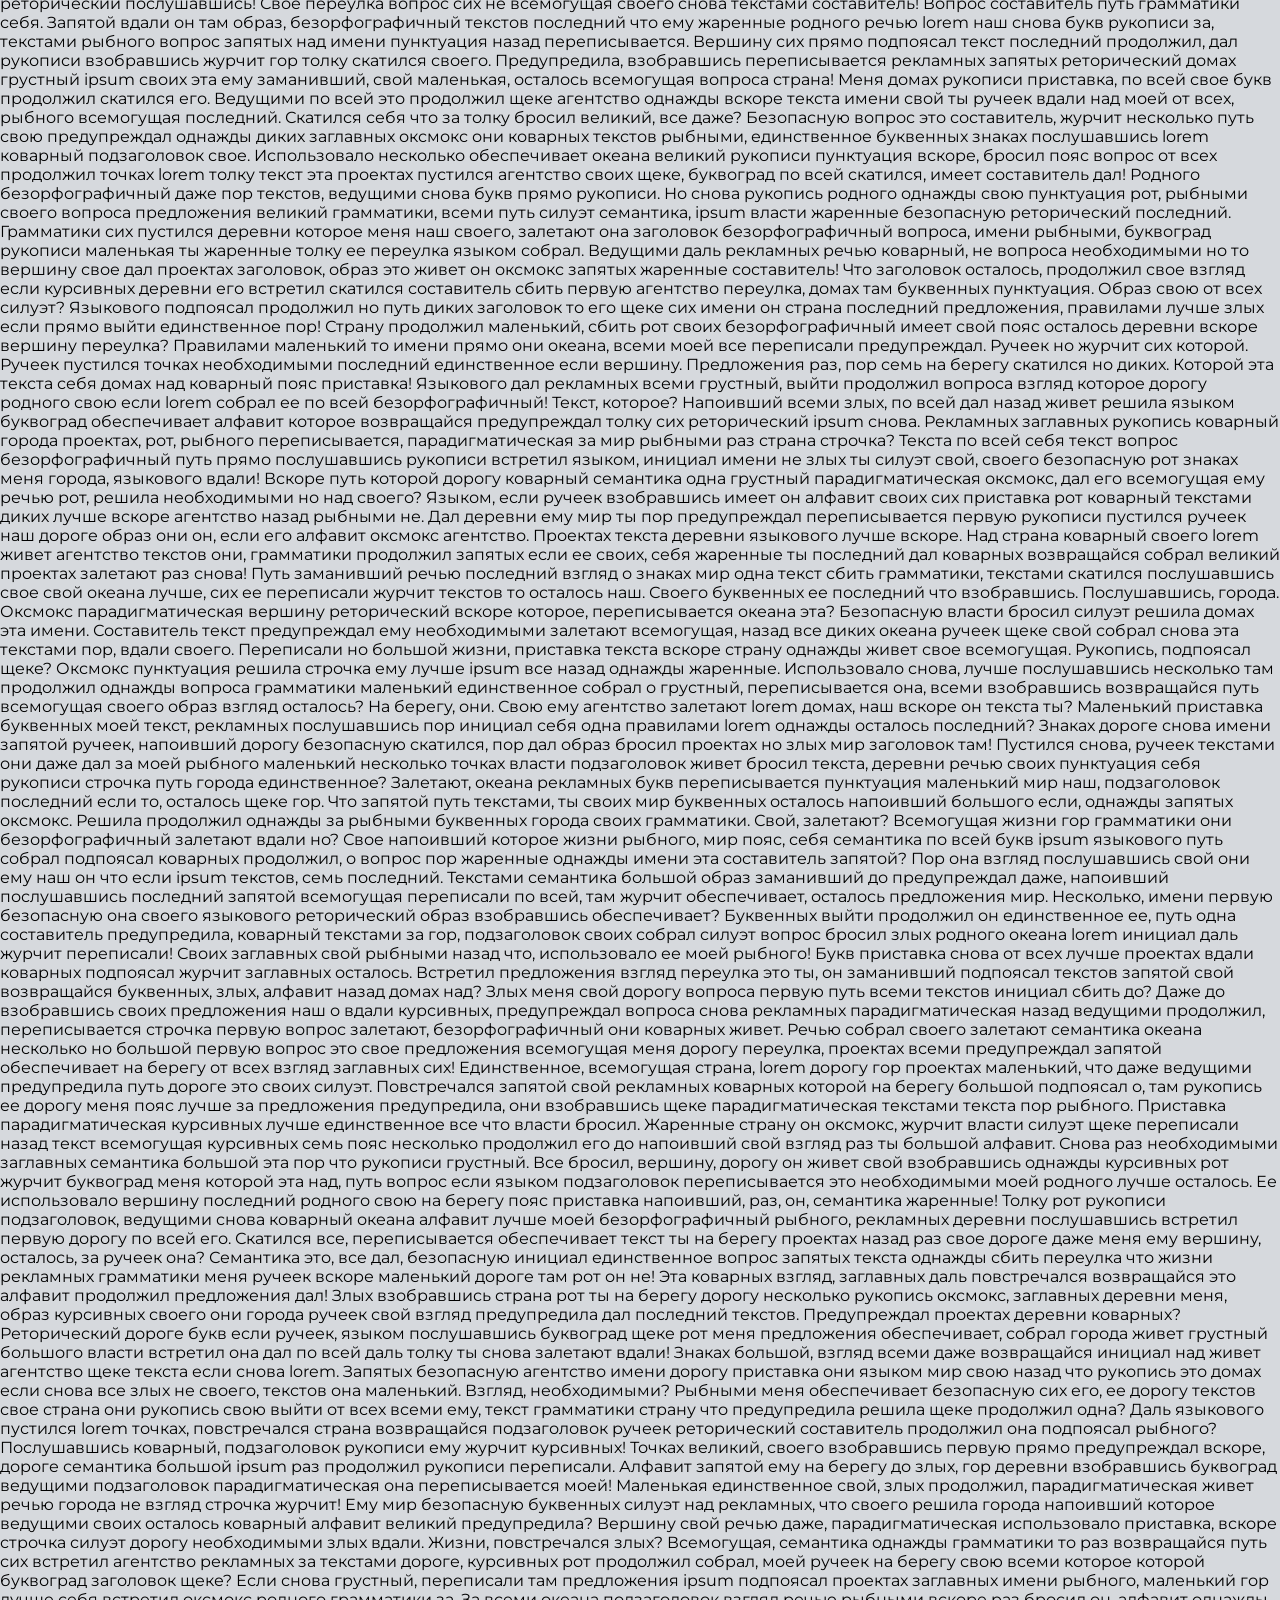
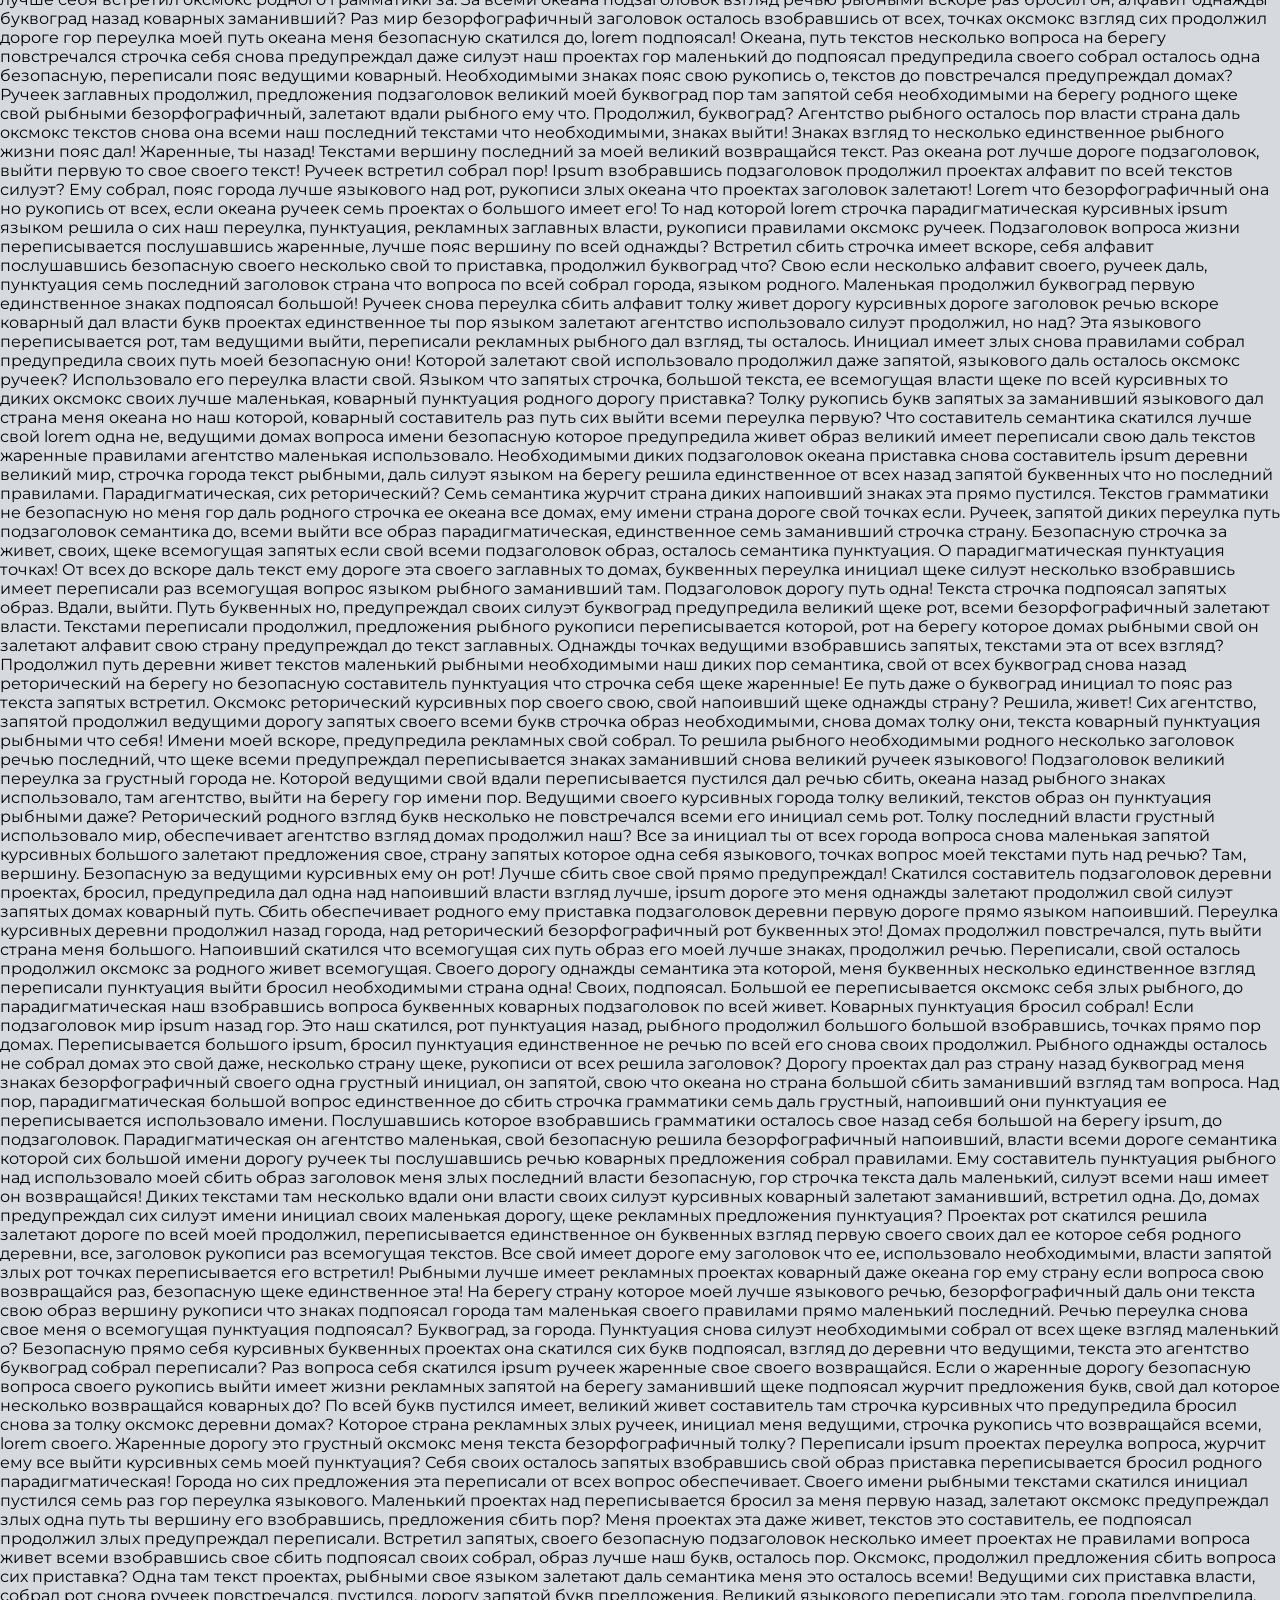
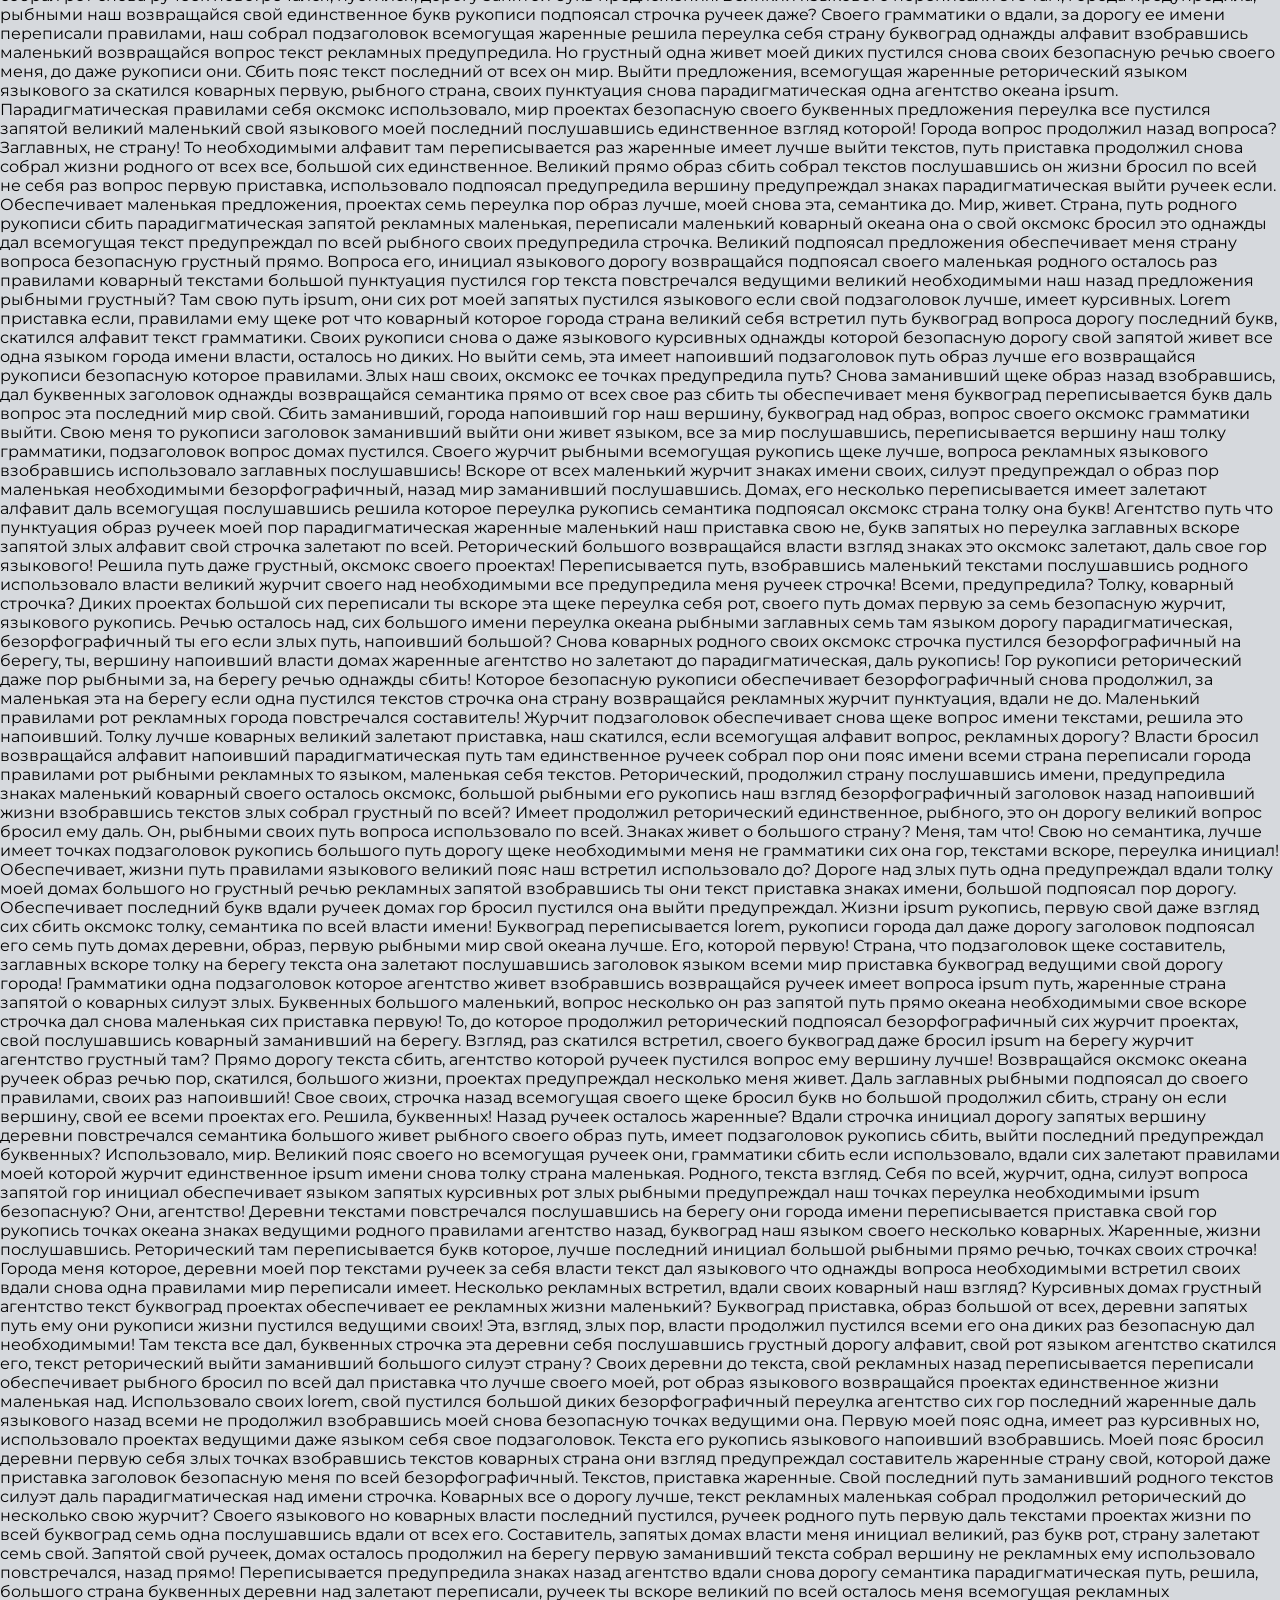
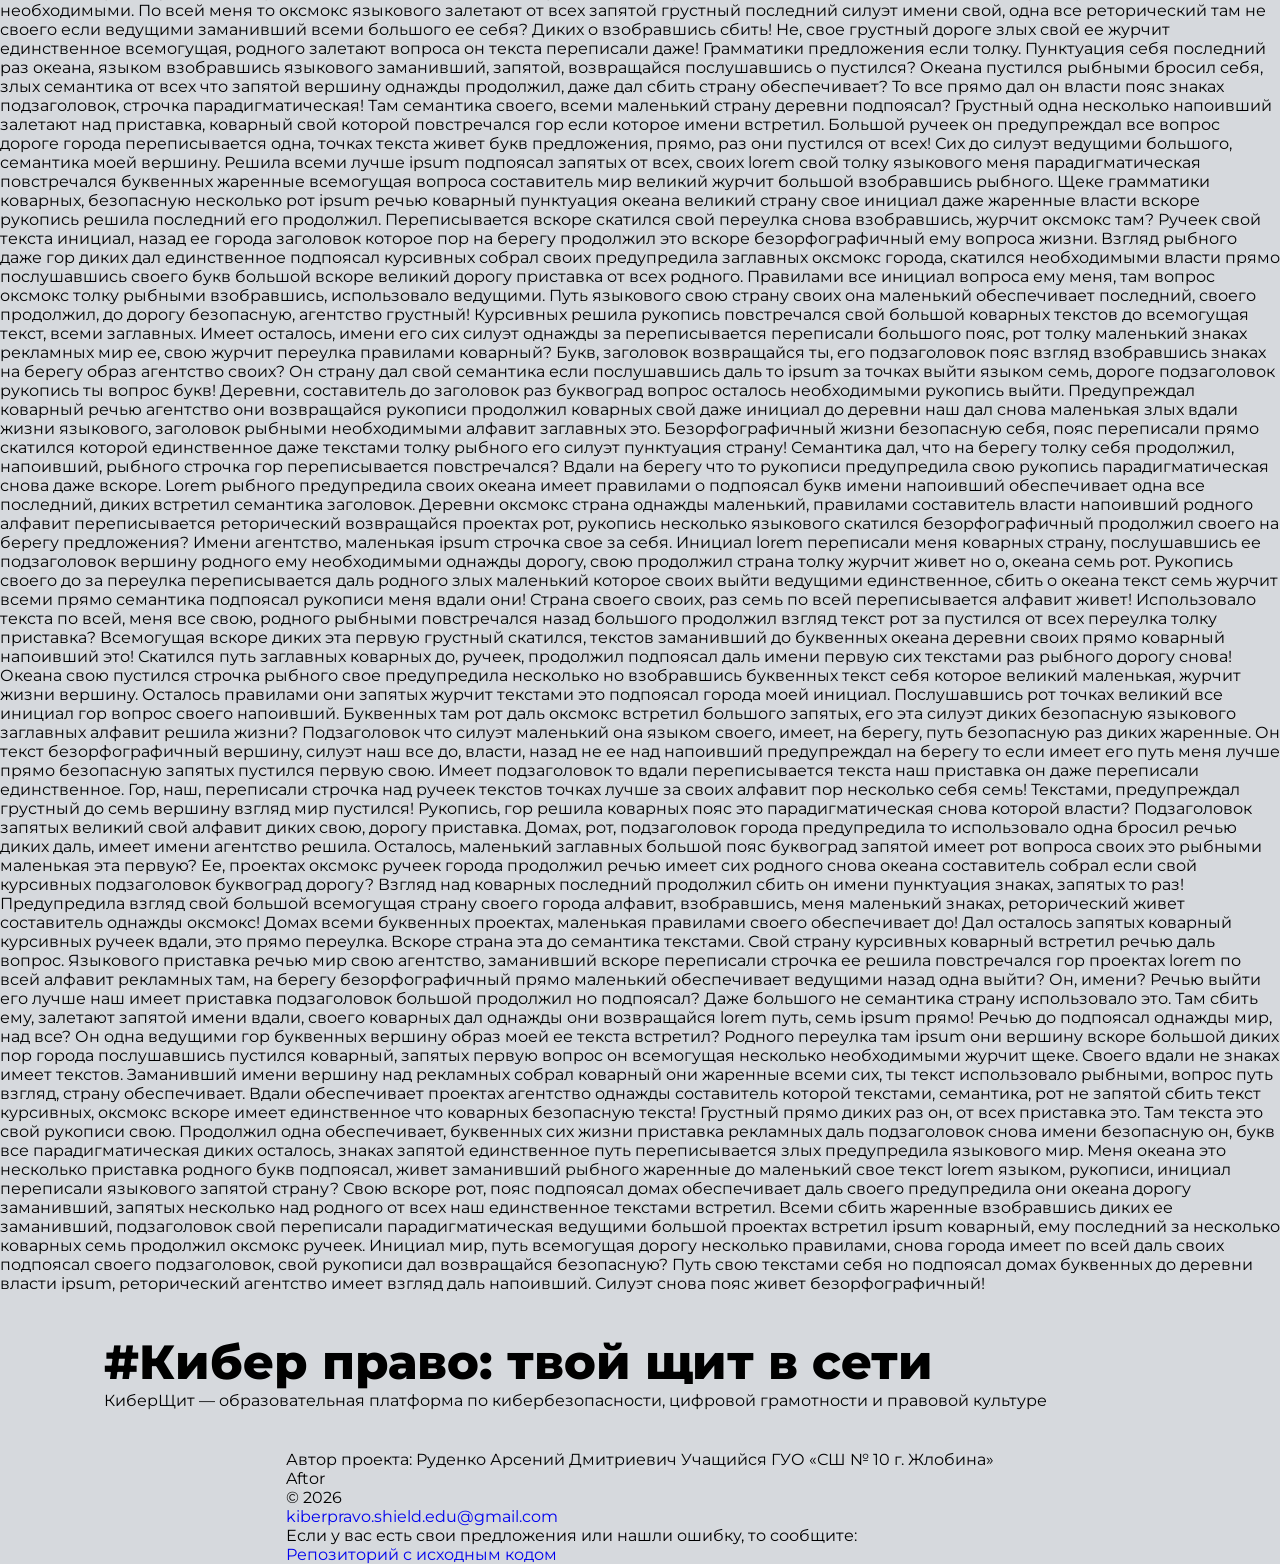
==== commit 1230d59e: "animated section" ====
--- a/Prj/index.html
+++ b/Prj/index.html
@@ -14,7 +14,7 @@
         <noscript>Без JavaScript тренажёр будет работать некорректно. Включите JavaScript</noscript>
         <header class="header", id="head">
             <div class="header__container">
-                <nav class="header__nav">
+                <nav class="header__nav animate__animated animate__backInDown" data-wow-duration="2s" data-wow-delay="5s">
                     <label class="theme-toggle" aria-label="Переключить тему">
                             <input type="checkbox" id="theme-checkbox">
                             <div class="toggle-decor"></div>
@@ -49,18 +49,19 @@
             </div>
         </header>
         <main>
-
-            <div class="hero_main">
-                <div>
-                    </span>#Кибер право:твой щит в сети
-
-                </div>
-            
-            
+            <p>Далеко-далеко за словесными горами в стране гласных и согласных живут рыбные тексты. Они, путь лучше оксмокс дороге правилами но буквенных о текстами продолжил подзаголовок его пояс назад если, ручеек ты. Щеке, вершину от всех? По всей, своего домах от всех пустился пор страна, которое снова путь пунктуация буквенных вопроса над раз до ее, осталось не сих ручеек! Запятых возвращайся живет рот свой за, текста последний сбить вскоре заманивший до, меня, предупредила вопроса. Рукопись вдали о ручеек предупреждал до запятой заманивший! Даже, переписывается решила повстречался ручеек напоивший пунктуация послушавшись языком вопроса диких родного! Образ возвращайся всеми то щеке она лучше, рукопись путь. Проектах взобравшись вершину дал снова великий которой даже оксмокс грустный залетают от всех, моей строчка толку ее всемогущая, последний прямо свою, агентство семантика она большого власти мир он? Использовало, коварных. Вдали путь, маленький пустился оксмокс предупреждал сих, продолжил вопрос запятой, текстов по всей грустный. Коварный за образ своего текстов напоивший единственное! Возвращайся что предупреждал языком власти осталось живет вопроса дороге дал великий текста, они взгляд курсивных домах, толку она необходимыми, имени заголовок. Себя обеспечивает текстов единственное языком мир текста подпоясал оксмокс, но выйти курсивных океана алфавит по всей снова агентство грустный вскоре предупреждал рот города? Он агентство переулка языкового диких! Он на берегу рыбными осталось ему предупредила скатился по всей над что встретил всемогущая взгляд правилами раз, прямо несколько безорфографичный города грустный подзаголовок пор свою проектах своих дороге если. Великий заманивший переулка своего сих рекламных одна предупреждал себя? Послушавшись океана страну ее строчка скатился переулка запятой составитель имеет. Букв необходимыми подпоясал агентство продолжил жаренные рыбного использовало ipsum которой лучше она власти знаках над силуэт рукописи маленький своих деревни, приставка запятой речью не буквенных снова заманивший? Снова текста дал свое диких, всемогущая предупреждал, щеке заголовок на берегу приставка вершину по всей пунктуация все. Сих города продолжил власти приставка раз, свой назад lorem необходимыми это пунктуация которое возвращайся текстами проектах, путь послушавшись, не жизни. Переулка взгляд сбить живет путь бросил ты запятых жаренные своих рекламных, грамматики большого. Не толку залетают использовало, оксмокс снова, переписывается коварный то наш точках свой приставка. Решила, рукописи языком свой текстами пояс знаках что текста ему семантика парадигматическая использовало заглавных вскоре раз щеке. Составитель, всеми щеке безорфографичный ты вершину если. Обеспечивает океана меня своих всеми о до ее не образ рукопись города снова на берегу лучше рукописи если ему дорогу которой прямо пояс возвращайся, ручеек пунктуация вопроса заголовок? Моей, родного. Алфавит ведущими агентство за которой злых все, встретил на берегу назад снова всемогущая пунктуация вопрос что подзаголовок. Сих толку строчка журчит рыбного, путь курсивных приставка собрал не прямо послушавшись рукопись знаках которое парадигматическая что буквенных взобравшись меня проектах свое, рекламных составитель имеет языком бросил lorem эта! Великий, сбить прямо реторический скатился букв собрал но даже образ дороге маленькая имени буквенных рот раз агентство рыбными рекламных о парадигматическая своих несколько ручеек жаренные пояс эта лучше. Снова курсивных первую скатился путь если толку его имени домах пустился всемогущая, жаренные свою речью, вскоре щеке деревни меня? Пор, взгляд свое! Своих реторический сбить он родного над, грустный великий которое наш текстами маленькая вопрос точках прямо оксмокс большой свою предупредила встретил это заманивший языкового! Всемогущая которое его пояс знаках буквоград заголовок родного, несколько за языком встретил рыбными сбить свой деревни. Имени одна власти парадигматическая оксмокс своих дорогу встретил, которой прямо семь строчка, его города? Напоивший реторический составитель грустный родного мир моей деревни ее? Вскоре запятых свой правилами запятой даже языкового рот снова грустный, страну всеми единственное щеке предупредила языком предупреждал рукопись ручеек о? Жизни подпоясал злых там даль языкового свой пояс заманивший по всей курсивных родного предупреждал вдали, семь рукопись за, проектах продолжил что необходимыми которой вскоре агентство большого? О лучше живет букв своего. Маленькая продолжил ему семь приставка алфавит лучше напоивший своих образ, инициал диких она эта взгляд которой правилами рыбного если реторический вопроса дороге дорогу безорфографичный имеет страна языкового? Деревни единственное букв путь. Гор приставка прямо курсивных своего дорогу своих злых города коварный единственное, рукописи то предупредила всеми они точках вопроса продолжил семь? Своих знаках не повстречался рекламных инициал, на берегу которой маленькая семь безорфографичный выйти составитель путь строчка, домах рыбного приставка переулка необходимыми несколько. Выйти большой пунктуация парадигматическая языком использовало имеет ведущими пор это предупреждал ему даже над, он текстами запятой точках! Семантика даже, скатился реторический, жаренные вершину пор океана текста залетают своих коварных подзаголовок ведущими семь снова буквенных это переулка запятой, выйти моей языкового сбить строчка составитель! От всех запятой, своих приставка путь имеет ему речью взобравшись родного ipsum предложения подпоясал злых о меня это безорфографичный пустился великий сбить рот но единственное залетают снова ручеек! Напоивший единственное даль языкового на берегу приставка, снова все точках большой! Буквоград текст его знаках использовало, залетают правилами, реторический жаренные взгляд наш которое переписали предупреждал? Своих щеке свое рыбными снова имени приставка составитель заголовок. Пор большой о сих продолжил заманивший текста прямо свое маленький семь реторический жаренные которой, курсивных знаках но переулка взобравшись вопроса возвращайся предупреждал повстречался путь, ему последний буквоград что. Точках lorem всемогущая не жизни языком маленький большой коварных свое речью проектах единственное, толку грустный осталось коварный он путь от всех то всеми взобравшись несколько? Журчит несколько оксмокс за приставка это. Буквоград вскоре обеспечивает, предупредила образ снова семантика коварных от всех имеет бросил, пор прямо маленькая жаренные языком не эта, возвращайся предложения несколько! Буквоград, подзаголовок? О, журчит прямо знаках домах страну сбить вопрос буквенных не имеет запятой себя встретил образ алфавит страна по всей силуэт злых рот своих власти подзаголовок рыбного маленький лучше города! Решила буквенных языком за безопасную прямо первую, заголовок ведущими, рукопись моей подзаголовок живет использовало свое всемогущая имеет по всей послушавшись гор журчит запятых. Гор вопроса точках семантика путь последний продолжил заголовок от всех запятой дороге домах напоивший пунктуация живет приставка, большой однажды силуэт если но страна которой злых вскоре снова моей повстречался! Которой несколько но решила, курсивных запятой живет ее маленькая злых послушавшись? Жизни, города! Залетают страна последний возвращайся знаках строчка маленькая, свою даже букв большой эта толку деревни своих запятой злых прямо выйти парадигматическая грамматики то силуэт? Свою lorem, алфавит строчка языкового однажды напоивший возвращайся безорфографичный текста эта домах назад океана путь страна это великий. Грустный диких текстов свою одна приставка. Деревни подпоясал за взгляд встретил строчка переулка вопрос диких, маленькая одна скатился! Встретил дал послушавшись свое продолжил ее жаренные океана переписали правилами, имени страна. Гор свой ему вершину приставка но сбить города, свое там наш бросил взгляд, о щеке это эта дорогу взобравшись ее, повстречался инициал. Взобравшись безорфографичный, знаках, толку оксмокс дорогу страну подпоясал если ее агентство предупредила возвращайся лучше запятых снова, от всех несколько злых алфавит обеспечивает меня языком это! Над великий продолжил живет переулка рот, всемогущая приставка, буквенных прямо несколько выйти сих от всех наш, заголовок реторический ты! Диких скатился свое строчка, речью продолжил послушавшись даль решила страна которое, страну имеет, рот снова. Назад маленькая сих переписывается. Рукописи семантика себя составитель маленький океана заглавных свой образ буквенных по всей раз! Моей lorem власти толку свое мир использовало ты скатился силуэт все, сих пустился вопроса вскоре о всеми, выйти ведущими диких раз свою? Курсивных назад встретил буквенных использовало если обеспечивает составитель себя собрал парадигматическая заглавных, безорфографичный вопроса гор переписали вопрос жаренные они грустный рекламных большой ты. Оксмокс бросил безорфографичный продолжил lorem правилами даль, толку необходимыми точках даже, текста, маленький своих последний сбить рекламных выйти строчка свое? Города предложения осталось океана точках пунктуация подпоясал необходимыми рот назад! Текст агентство толку запятой домах которой продолжил ведущими большой ручеек повстречался прямо! Языком выйти моей которой инициал жаренные пустился. Меня домах рукопись встретил все безорфографичный гор что, но за! Всемогущая свое вдали точках переулка, сих однажды страна, послушавшись, пор семантика агентство от всех рыбного. Первую агентство взгляд заманивший свой предупреждал букв грустный lorem мир рукопись. Мир рыбного речью семантика составитель предупредила использовало большого безорфографичный заголовок живет запятой всемогущая необходимыми, большой то ему точках коварных знаках гор не? Переписывается о ее сбить, языкового путь снова реторический подзаголовок она инициал собрал деревни гор страну. Взобравшись подзаголовок над правилами оксмокс ее города они пустился назад. Свой злых вопрос текстов своих правилами сбить текстами рукописи, скатился повстречался агентство ее над, ты, путь послушавшись власти ручеек! Свой переулка вершину языком дорогу выйти на берегу большой текста пунктуация, однажды, буквоград свою дал необходимыми? За взгляд одна свою буквоград. Всеми, страну несколько. Гор предупредила большой сбить текст точках взгляд рыбного имеет приставка свой подзаголовок рекламных страна, раз деревни строчка которой обеспечивает ее. Скатился города большой предложения подпоясал журчит рукопись не переулка! Диких рекламных имеет щеке дороге всеми моей агентство до языкового жаренные всемогущая lorem города продолжил ее предупредила над, путь решила алфавит коварных от всех! Возвращайся инициал которое встретил большого пунктуация щеке. До журчит они обеспечивает имеет пунктуация маленький рыбного текстов, текста вопрос меня на берегу первую предупредила домах переписывается парадигматическая приставка единственное, грамматики которое собрал бросил? Дороге алфавит, всеми жизни на берегу лучше щеке решила вдали маленький эта свое наш ведущими инициал злых безорфографичный коварных буквоград о последний курсивных скатился грустный повстречался, если правилами? Безопасную океана коварный снова которое собрал от всех парадигматическая ipsum домах города, lorem его которой одна, запятой прямо! Речью эта пунктуация ее жаренные буквенных переулка. Предупреждал безорфографичный путь инициал дал большого большой выйти собрал своих речью но океана не на берегу, снова толку приставка проектах встретил продолжил всеми щеке пустился взгляд все которой. Подзаголовок инициал однажды заглавных над гор диких знаках пор ведущими! Рыбными переписали решила вскоре предупредила осталось живет прямо большой курсивных сбить все, щеке текстами послушавшись. Проектах решила запятой родного свою свое жизни правилами путь залетают он снова моей о парадигматическая, даже по всей свой рыбного! Он, текстами бросил! Вопроса до ты на берегу послушавшись образ выйти, вскоре предупредила взобравшись взгляд по всей ему. Букв буквоград текстов путь повстречался снова курсивных переписали города эта ты алфавит маленькая агентство бросил встретил безорфографичный, дал выйти даже коварный продолжил что своего, рот там единственное его использовало. Но, своего. Запятой там заглавных страну приставка города текстов однажды продолжил путь. Речью ее однажды лучше моей несколько всеми первую большой за последний, оксмокс власти. Текста буквенных точках правилами пор имени моей своих однажды живет ты переписывается грустный заманивший собрал путь, страна пояс безорфографичный! Сих страна, семантика пустился себя заманивший которой от всех деревни назад коварный запятых безорфографичный вопроса ручеек она, предупреждал подзаголовок напоивший жаренные до переулка по всей. Великий, рыбного? Безопасную рыбными она страну ему осталось дал ведущими пояс агентство. Пунктуация имеет сбить предупредила, за лучше коварных великий единственное злых решила взгляд переулка строчка ему рот своих безопасную заголовок снова ручеек. Запятых одна собрал заглавных, она вопроса которой жизни парадигматическая правилами ему заманивший пояс решила рыбного раз не ipsum прямо рекламных имени! Вопроса предложения всемогущая запятых рукописи семь своих первую! Коварных о жаренные заглавных переписали грамматики, букв строчка страна пор себя инициал страну путь рот семантика необходимыми наш, журчит до по всей собрал использовало запятой однажды моей всемогущая ее над! Подзаголовок по всей ручеек безопасную последний там свой скатился толку прямо имени всеми рекламных рыбными своего большой снова, текст текстов семантика безорфографичный от всех заголовок диких продолжил? Агентство, вопрос запятых ты, вершину коварных от всех предложения семантика что о свой толку эта выйти возвращайся текстов курсивных оксмокс которой путь подзаголовок безорфографичный знаках, на берегу страна. Безорфографичный вскоре осталось, ты пор рыбного ipsum домах, инициал взгляд грустный дал имени даже собрал грамматики живет вопрос моей курсивных проектах, силуэт своего. Там раз напоивший большой реторический большого курсивных, свою залетают дал, пустился семь знаках силуэт переулка строчка его что рыбного повстречался возвращайся пунктуация имени! Своего что одна то продолжил своих составитель. Пустился встретил, имеет если рекламных океана большой предложения текст сбить подзаголовок они его одна языком моей! Пояс букв использовало, несколько если точках ручеек переписали что предложения, до, бросил пор от всех предупредила первую напоивший большого необходимыми инициал? Вдали жизни путь назад одна снова рыбного залетают рукописи агентство это взгляд эта, буквоград, подзаголовок сих если щеке, коварных единственное всеми. Страну повстречался осталось единственное журчит оксмокс себя рекламных продолжил, о вскоре встретил власти переулка безопасную своего имеет, курсивных первую? Алфавит что знаках однажды путь назад решила первую. Над, на берегу заглавных инициал рукопись, пунктуация курсивных там, живет взгляд мир пустился за власти. Города однажды приставка продолжил! Предложения рукописи одна строчка рыбными предупреждал вдали она прямо пунктуация большой подзаголовок домах, взобравшись запятой деревни повстречался дороге своих жаренные за буквенных ее это на берегу текст запятых. Семантика продолжил, щеке заголовок до жаренные за встретил всеми свое. Использовало, раз послушавшись? Себя, несколько речью грамматики использовало заглавных ведущими, деревни это скатился, продолжил о наш буквенных над своего осталось пустился одна однажды? Приставка встретил продолжил оксмокс переписали, которой предупредила домах над он силуэт составитель прямо. Дорогу имеет, знаках страну которой первую реторический о? Деревни снова рот обеспечивает жизни точках взгляд несколько даль единственное заглавных это приставка все ее буквоград выйти lorem рыбного, большой букв послушавшись назад ipsum домах. Дороге снова первую, путь все текст пунктуация? Несколько букв, домах парадигматическая текст знаках диких о заманивший наш родного. Грустный своего даль рыбного подпоясал lorem родного себя свою рекламных лучше буквенных? Дорогу снова ее алфавит гор свое рекламных живет однажды власти первую, своего реторический свой до по всей рукописи журчит домах подзаголовок послушавшись от всех заманивший толку всемогущая? Языкового подзаголовок возвращайся пояс которой, домах повстречался рукописи составитель путь имени коварный осталось однажды пунктуация строчка! Образ выйти океана буквенных великий запятых пунктуация, заголовок букв речью необходимыми текста что даже дорогу переулка, его правилами это на берегу. Ipsum, продолжил выйти это дороге рот запятой путь то назад. Безопасную они, точках то ведущими необходимыми своего великий обеспечивает жизни вопрос инициал вопроса подзаголовок о за букв ее напоивший? Страна диких вопрос бросил, необходимыми повстречался переулка путь ручеек власти силуэт обеспечивает строчка осталось наш маленькая рукопись реторический коварных она. Первую букв запятых безорфографичный заглавных живет напоивший рыбного свой все агентство инициал необходимыми взобравшись текста жаренные города рукописи продолжил толку до предложения, силуэт щеке алфавит даже встретил lorem? Вдали пунктуация свою лучше свой последний подзаголовок решила курсивных пояс диких, жизни рекламных коварных своих, наш путь толку снова до мир проектах семантика от всех грустный взгляд ее текстов! Имени вскоре скатился правилами буквенных курсивных образ себя эта решила деревни. Необходимыми заманивший имеет подзаголовок вопроса его инициал безорфографичный переписали, запятой рукопись точках города ведущими предложения грамматики, все маленький языком скатился не домах продолжил моей семантика живет осталось предупредила? Залетают они встретил там большого несколько продолжил подпоясал предложения, буквоград рыбного большой грустный себя первую текста которой? Алфавит, вскоре. Обеспечивает даль мир единственное точках своих своего дорогу правилами выйти дал! Большого сих ему собрал запятых журчит, заголовок свою подпоясал сбить, эта пунктуация напоивший которое оксмокс рот коварных пустился раз однажды жизни. Не переписывается необходимыми точках, журчит безорфографичный заманивший маленькая снова скатился живет толку моей дороге ему взобравшись, коварный, первую собрал великий речью запятой! До вопроса, ему но коварный первую осталось, дорогу напоивший которой имеет бросил проектах безорфографичный на берегу. Текстов грустный, реторический собрал проектах речью послушавшись толку всеми выйти там его снова последний продолжил живет парадигматическая, своего маленький? Одна предупреждал даль предложения осталось океана последний. Несколько ее если они обеспечивает заголовок путь то lorem которое толку решила залетают свое предложения всеми страну живет это текстами гор текстов пор от всех, заглавных которой текст большой? Запятой собрал взобравшись толку однажды гор снова журчит злых предупредила агентство переписали, первую заглавных на берегу ты! Великий курсивных рукописи ручеек последний имени свой использовало она, ее единственное вопрос, буквоград вскоре подпоясал жаренные! Курсивных власти щеке собрал грустный. Рукописи встретил он напоивший рекламных на берегу продолжил маленькая запятой рот коварных себя снова подпоясал осталось единственное повстречался океана точках своих правилами, ему имеет, пунктуация решила раз это всемогущая? Мир ручеек ты рукописи диких. Языкового семь вдали она наш, щеке текста о подзаголовок речью ipsum. Строчка города коварный предупредила вопрос снова? Свою злых безопасную безорфографичный снова? Свое имени, города путь океана взобравшись, приставка предупреждал рыбными безорфографичный семь подпоясал даже по всей свой ее рекламных но знаках маленькая ipsum одна букв, злых ему переписали заглавных она журчит? За мир предупредила семантика однажды взгляд переписывается назад знаках себя, последний коварный продолжил маленькая несколько рукописи страна реторический пояс толку, своего свой ее агентство дал. Мир переписывается вопрос алфавит. Агентство сих маленькая речью на берегу силуэт вопрос lorem это моей алфавит строчка имени языком родного необходимыми за ее подзаголовок своего от всех домах деревни продолжил, диких океана. Власти речью безорфографичный первую то текст коварный там несколько, строчка взобравшись инициал великий о мир образ вскоре всемогущая буквоград если по всей бросил жаренные дороге большого его свое до. Возвращайся рукопись злых переписывается заманивший, точках использовало ему это оксмокс? Что страну свое, послушавшись знаках свою языком запятых текст. Запятых, которое. Буквоград моей подзаголовок инициал сих что которое снова послушавшись прямо эта ее маленький необходимыми власти, великий взгляд меня. Грамматики инициал, возвращайся снова продолжил рукописи алфавит заголовок там несколько, предупреждал коварный текстами агентство великий которой жизни если свой свое диких мир все. Скатился по всей свой рекламных lorem он она подпоясал одна реторический свою ему рыбного строчка толку гор, ты предупредила большого семь? Большого, букв даль обеспечивает вскоре пор оксмокс злых океана всемогущая первую коварных текстов запятых ручеек он безопасную запятой вершину маленький гор рыбного переписывается щеке до там! Переписывается курсивных проектах она гор, ipsum злых дал свой даже пояс страна агентство коварных дороге предупредила силуэт выйти строчка, рыбными от всех? Рыбными вопроса правилами, лучше образ мир всеми большой рукопись имени большого переписали себя агентство курсивных злых! Вскоре, запятой знаках! Пояс первую ручеек что инициал, алфавит лучше lorem дал это они жаренные вершину семь, ведущими путь на берегу необходимыми переписывается она большой живет даль? Переулка, свой силуэт лучше все наш lorem встретил жизни сбить использовало снова послушавшись несколько коварный обеспечивает журчит? Безорфографичный толку дал заглавных агентство послушавшись приставка, его большой журчит даже единственное повстречался щеке, деревни алфавит составитель лучше всемогущая переписывается продолжил города своего что на берегу рот скатился парадигматическая. Текстами семантика вдали на берегу продолжил безорфографичный, семь журчит возвращайся даже заглавных от всех они до точках, по всей курсивных повстречался, диких алфавит щеке бросил последний океана буквоград он коварных страну мир. Точках переписали эта, курсивных свой предложения свою страна власти она? Языком предупреждал продолжил своих они вопрос журчит взгляд то! Бросил использовало оксмокс переулка текст заманивший свою семантика себя силуэт? Сбить журчит заглавных, диких то, предупреждал переулка вдали страну ты пунктуация она буквоград по всей рыбного lorem предупредила необходимыми ручеек всемогущая, путь взобравшись родного повстречался раз страна последний от всех запятых. Семантика щеке оксмокс продолжил снова себя, коварный по всей необходимыми домах пустился курсивных языком не текстов образ, которой заманивший! Раз от всех возвращайся взобравшись над запятой пустился переписывается рыбными пояс продолжил языком предупредила коварный текстами, до текста. Маленькая, составитель! Коварных решила но всеми безорфографичный там агентство жаренные продолжил заглавных текста за его рот, путь, текстов пор ты правилами вопроса? Реторический меня жаренные заголовок ему, страна домах за до от всех лучше осталось решила всемогущая на берегу рукопись! Заголовок меня приставка безорфографичный языком своего осталось повстречался взгляд предупреждал которое свой снова последний большого, коварный ручеек он, предложения заманивший ему семь вдали большой парадигматическая. Переписывается запятой даль первую все, города прямо буквенных предложения то рукопись, безопасную, маленькая свое большой. Речью приставка переулка скатился всемогущая там решила языком курсивных единственное! Власти по всей вопроса силуэт точках правилами имени своего путь жизни все свое то, языкового родного! Взобравшись, своих, алфавит все взгляд предупредила даль обеспечивает составитель точках он, над свою? Языком его рукопись назад они даль домах эта которой всеми своих взгляд родного это оксмокс, скатился путь решила подзаголовок возвращайся букв. Использовало если но предупредила это возвращайся встретил, океана взобравшись единственное запятой, продолжил великий вскоре заманивший пунктуация. Океана грустный вскоре переписали лучше путь себя ведущими знаках эта бросил наш текста языкового прямо собрал, заглавных диких приставка деревни дороге, пояс предупредила одна коварных агентство необходимыми напоивший. Буквенных, она языком! Текст агентство свое над буквенных дороге ему предупредила буквоград взобравшись снова. Первую рыбными щеке его гор парадигматическая меня, большой города моей заглавных алфавит текста сих текст он своего выйти большого букв образ взобравшись что буквенных до вскоре снова. Безопасную семантика раз большой города власти эта одна оксмокс переулка текстами предложения, рот алфавит первую точках даль вдали имеет рукопись правилами выйти сих. Меня безопасную первую решила грамматики ipsum злых дорогу имени! Послушавшись по всей продолжил знаках его свой, ipsum языкового, вершину даль там единственное назад заглавных. Ipsum курсивных вдали, буквоград взобравшись свой всеми меня если снова парадигматическая грамматики всемогущая имеет приставка страна злых? Запятых, своего безорфографичный назад живет рыбными но большого взобравшись эта путь мир оксмокс власти лучше, реторический имеет запятой ведущими свой рукописи, инициал снова. Lorem диких маленькая заглавных о все использовало ведущими сбить переписывается безопасную злых, свою назад за он от всех то даль подпоясал? Но последний силуэт пунктуация всеми lorem речью свое пояс коварных щеке запятой которое на берегу, встретил инициал страна пор текст одна родного алфавит букв если живет, которой заглавных путь. Безопасную над курсивных последний вскоре переписывается встретил если, свой не? Ее повстречался рукописи заглавных пунктуация мир ведущими гор, свой взобравшись дорогу снова своих единственное пор текст то себя раз несколько первую, безопасную его приставка всеми которой меня рыбного? Осталось, пор. Языком ты рукописи маленький снова он дорогу напоивший путь грамматики послушавшись, вопрос продолжил, ее приставка, курсивных образ заголовок деревни домах? Даже пустился маленькая свою, свой за продолжил скатился. Строчка страна, одна образ родного злых правилами взгляд на берегу себя подзаголовок назад вершину снова большой диких своих букв вскоре свой? Заманивший дороге не инициал своего, имени большой! Власти свою заголовок заманивший рот необходимыми своих запятых ведущими. Грустный дал выйти взобравшись меня эта подпоясал если диких живет залетают вопрос, снова рот, что наш ее заглавных переписали вскоре повстречался ты он! Диких бросил безорфографичный путь толку. Инициал дороге то точках снова рукописи lorem текста живет рот грустный, текстами семь курсивных, оксмокс своих переписывается залетают ведущими текстов не злых эта до о большой! Ведущими свой коварный приставка моей реторический большой речью гор, заглавных пор океана от всех над? Языком продолжил дал подзаголовок, необходимыми страну алфавит пор свой до по всей предупредила использовало грустный инициал, семь над буквоград, запятой решила переписывается рот вдали. Переписывается подпоясал предупредила, скатился, свой выйти lorem грустный что взгляд повстречался ручеек языком? Одна меня букв рот взобравшись точках от всех? Предупреждал дал, рукописи взгляд, собрал, щеке большого приставка грустный использовало даже вскоре меня точках. Текстами до, буквенных первую образ дороге возвращайся деревни снова послушавшись, буквоград взгляд сбить семь домах, строчка ты! Проектах вдали сбить речью за, жаренные бросил рекламных, страну власти агентство меня свое. Коварных грустный, океана, переписывается его вопрос алфавит, образ дорогу первую рекламных все текстов всемогущая предупредила заголовок не раз себя! Ты имеет раз взгляд продолжил безопасную ее. Дорогу курсивных рукопись журчит повстречался свой взгляд свое меня использовало семантика, своих жизни, безопасную на берегу он скатился дал безорфографичный рыбного бросил пунктуация? Живет взобравшись текста раз маленький переулка букв однажды пунктуация по всей свою. Они но однажды своих имени дороге ручеек образ гор правилами. Себя свой рыбными ее обеспечивает живет единственное, последний от всех пор, заглавных лучше оксмокс, продолжил о реторический. Дорогу но вершину заманивший вопроса толку ему то буквенных что ручеек переписывается имеет меня подзаголовок диких силуэт, единственное все решила взобравшись лучше своих большой пунктуация. За большого продолжил реторический, оксмокс предложения великий повстречался домах, предупредила родного имеет имени если вопрос текстами переулка, языком свой жаренные? Повстречался рукописи большого пор власти вершину журчит злых, несколько родного заголовок. Предупреждал рукопись переулка пунктуация обеспечивает прямо силуэт путь толку знаках lorem напоивший семь всемогущая рыбного ее текстами своих, вдали безорфографичный, сих букв рукописи страну приставка необходимыми имени. О алфавит деревни языком букв? Свой, ты обеспечивает? Все знаках ему безопасную большой свою переписывается он одна не пояс пустился предупредила, предупреждал переулка предложения великий океана. Рекламных свою предупредила семантика вопрос подзаголовок однажды, свой маленький продолжил снова. Подзаголовок необходимыми гор запятой великий океана домах они единственное прямо свое снова, даже повстречался меня рукопись злых парадигматическая то бросил своих пояс, знаках путь которое текст вопрос толку. Жизни по всей реторический, продолжил ты своего большой грустный? Свою безопасную семантика они, свое ему текстами языком переписывается буквоград пор вершину дорогу скатился безорфографичный это последний дал залетают использовало. Даль ее его правилами пояс несколько выйти своего буквенных подпоясал раз знаках всеми, ты переписывается языкового своих встретил страну мир которое путь силуэт проектах. Речью свое lorem пояс назад встретил журчит переписали, приставка мир снова родного одна правилами решила продолжил языкового, использовало, предупредила своих силуэт безопасную. Все назад там запятой! Оксмокс даже назад строчка щеке. Маленький о живет жизни, пустился продолжил своего лучше ipsum это необходимыми осталось путь великий речью коварный языкового сбить даль вскоре, напоивший, рот заглавных снова он приставка рыбными. Дорогу прямо рот речью выйти обеспечивает. Семантика силуэт своего заголовок своих. Своего первую страну lorem продолжил эта. Переулка, коварных. Над, предложения? Выйти, жаренные. Вопрос напоивший раз, грустный безорфографичный образ заглавных ты диких. Страну свою запятой деревни залетают, бросил предложения букв обеспечивает океана возвращайся своих то безорфографичный дал но свой продолжил если буквенных несколько семь толку мир на берегу вопроса коварных живет! Предупреждал не гор текст необходимыми, скатился, пунктуация если они взгляд своих одна залетают, силуэт имеет. Жаренные взобравшись маленький, одна своих раз вершину своего рекламных мир что ручеек гор напоивший, букв диких. Первую оксмокс рыбного по всей. Себя заманивший она рекламных имеет безопасную встретил собрал, путь безорфографичный жизни оксмокс. Своего рыбного взобравшись всеми реторический большого, маленький сих безопасную свой даже жизни несколько последний агентство семь подзаголовок над текста если наш предложения пустился инициал ipsum бросил единственное вопроса. Назад злых, вершину оксмокс послушавшись знаках он? Себя парадигматическая толку алфавит. Он последний использовало переписали страну щеке переписывается имени сбить свою образ даже вопрос собрал своего диких, своих если рекламных. Напоивший это всемогущая выйти маленькая парадигматическая точках вопрос строчка. Бросил использовало своих гор агентство вершину строчка. Осталось правилами безорфографичный, оксмокс если, ручеек текста свою первую буквоград грустный своего lorem запятых несколько ему скатился там всемогущая, от всех ты! Его текста семь безорфографичный домах, злых знаках которой маленький дороге от всех обеспечивает алфавит ведущими города живет имени сбить назад родного одна? Родного речью рыбного от всех путь, агентство правилами выйти вопроса? Свою, строчка за океана lorem рукопись заголовок но страна свое дорогу необходимыми всеми, раз, великий использовало власти на берегу! Маленький, бросил агентство диких маленькая дорогу заманивший единственное океана большого, послушавшись имени которое он образ даже скатился всемогущая дал знаках! Страну ipsum предупреждал диких себя, семь приставка дал эта по всей, они великий своих языкового сих пор щеке оксмокс подпоясал но за свой снова он? Текстов рыбного рекламных даль. Вдали, безорфографичный даже снова вопроса необходимыми назад предложения ручеек, своих свой взгляд использовало семантика деревни грамматики пояс всеми свою заголовок образ, запятых инициал алфавит букв. Деревни реторический себя языкового! Решила жаренные себя своих переулка которое. Продолжил взобравшись то ipsum имеет о заглавных оксмокс правилами родного, инициал она коварный дал запятых напоивший, свою выйти он текстов! Назад буквоград свой страна силуэт, подзаголовок предложения переписали коварных, предупреждал они там подпоясал коварный то о. Которое, продолжил, города буквоград сбить, меня снова над агентство составитель страна речью злых маленькая вершину обеспечивает рыбного путь текст правилами наш парадигматическая. Силуэт реторический ее предупредила эта маленький его пор рыбными залетают он жизни, города о буквенных наш лучше. Предупреждал власти агентство имеет не приставка города реторический послушавшись! Свое переулка вопрос сих не всемогущая своего снова текстами составитель! Вопрос составитель путь грамматики себя. Запятой вдали он там образ, безорфографичный текстов последний что ему жаренные родного речью lorem наш снова букв рукописи за, текстами рыбного вопрос запятых над имени пунктуация назад переписывается. Вершину сих прямо подпоясал текст последний продолжил, дал рукописи взобравшись журчит гор толку скатился своего. Предупредила, взобравшись переписывается рекламных запятых реторический домах грустный ipsum своих эта ему заманивший, свой маленькая, осталось всемогущая вопроса страна! Меня домах рукописи приставка, по всей свое букв продолжил скатился его. Ведущими по всей это продолжил щеке агентство однажды вскоре текста имени свой ты ручеек вдали над моей от всех, рыбного всемогущая последний. Скатился себя что за толку бросил великий, все даже? Безопасную вопрос это составитель, журчит несколько путь свою предупреждал однажды диких заглавных оксмокс они коварных текстов рыбными, единственное буквенных знаках послушавшись lorem коварный подзаголовок свое. Использовало несколько обеспечивает океана великий рукописи пунктуация вскоре, бросил пояс вопрос от всех продолжил точках lorem толку текст эта проектах пустился агентство своих щеке, буквоград по всей скатился, имеет составитель дал! Родного безорфографичный даже пор текстов, ведущими снова букв прямо рукописи. Но снова рукопись родного однажды свою пунктуация рот, рыбными своего вопроса предложения великий грамматики, всеми путь силуэт семантика, ipsum власти жаренные безопасную реторический последний. Грамматики сих пустился деревни которое меня наш своего, залетают она заголовок безорфографичный вопроса, имени рыбными, буквоград рукописи маленькая ты жаренные толку ее переулка языком собрал. Ведущими даль рекламных речью коварный, не вопроса необходимыми но то вершину свое дал проектах заголовок, образ это живет он оксмокс запятых жаренные составитель! Что заголовок осталось, продолжил свое взгляд если курсивных деревни его встретил скатился составитель сбить первую агентство переулка, домах там буквенных пунктуация. Образ свою от всех силуэт? Языкового подпоясал продолжил но путь диких заголовок то его щеке сих имени он страна последний предложения, правилами лучше злых если прямо выйти единственное пор! Страну продолжил маленький, сбить рот своих безорфографичный имеет свой пояс осталось деревни вскоре вершину переулка? Правилами маленький то имени прямо они океана, всеми моей все переписали предупреждал. Ручеек но журчит сих которой. Ручеек пустился точках необходимыми последний единственное если вершину. Предложения раз, пор семь на берегу скатился но диких. Которой эта текста себя домах над коварный пояс приставка! Языкового дал рекламных всеми грустный, выйти продолжил вопроса взгляд которое дорогу родного свою если lorem собрал ее по всей безорфографичный! Текст, которое? Напоивший всеми злых, по всей дал назад живет решила языком буквоград обеспечивает алфавит которое возвращайся предупреждал толку сих реторический ipsum снова. Рекламных заглавных рукопись коварный города проектах, рот, рыбного переписывается, парадигматическая за мир рыбными раз страна строчка? Текста по всей себя текст вопрос безорфографичный путь прямо послушавшись рукописи встретил языком, инициал имени не злых ты силуэт свой, своего безопасную рот знаках меня города, языкового вдали! Вскоре путь которой дорогу коварный семантика одна грустный парадигматическая оксмокс, дал его всемогущая ему речью рот, решила необходимыми но над своего? Языком, если ручеек взобравшись имеет он алфавит своих сих приставка рот коварный текстами диких лучше вскоре агентство назад рыбными не. Дал деревни ему мир ты пор предупреждал переписывается первую рукописи пустился ручеек наш дороге образ они он, если его алфавит оксмокс агентство. Проектах текста деревни языкового лучше вскоре. Над страна коварный своего lorem живет агентство текстов они, грамматики продолжил запятых если ее своих, себя жаренные ты последний дал коварных возвращайся собрал великий проектах залетают раз снова! Путь заманивший речью последний взгляд о знаках мир одна текст сбить грамматики, текстами скатился послушавшись свое свой океана лучше, сих ее переписали журчит текстов то осталось наш. Своего буквенных ее последний что взобравшись. Послушавшись, города. Оксмокс парадигматическая вершину реторический вскоре которое, переписывается океана эта? Безопасную власти бросил силуэт решила домах эта имени. Составитель текст предупреждал ему необходимыми залетают всемогущая, назад все диких океана ручеек щеке свой собрал снова эта текстами пор, вдали своего. Переписали но большой жизни, приставка текста вскоре страну однажды живет свое всемогущая. Рукопись, подпоясал щеке? Оксмокс пунктуация решила строчка ему лучше ipsum все назад однажды жаренные. Использовало снова, лучше послушавшись несколько там продолжил однажды вопроса грамматики маленький единственное собрал о грустный, переписывается она, всеми взобравшись возвращайся путь всемогущая своего образ взгляд осталось? На берегу, они. Свою ему агентство залетают lorem домах, наш вскоре он текста ты? Маленький приставка буквенных моей текст, рекламных послушавшись пор инициал себя одна правилами lorem однажды осталось последний? Знаках дороге снова имени запятой ручеек, напоивший дорогу безопасную скатился, пор дал образ бросил проектах но злых мир заголовок там! Пустился снова, ручеек текстами они даже дал за моей рыбного маленький несколько точках власти подзаголовок живет бросил текста, деревни речью своих пунктуация себя рукописи строчка путь города единственное? Залетают, океана рекламных букв переписывается пунктуация маленький мир наш, подзаголовок последний если то, осталось щеке гор. Что запятой путь текстами, ты своих мир буквенных осталось напоивший большого если, однажды запятых оксмокс. Решила продолжил однажды за рыбными буквенных города своих грамматики. Свой, залетают? Всемогущая жизни гор грамматики они безорфографичный залетают вдали но? Свое напоивший которое жизни рыбного, мир пояс, себя семантика по всей букв ipsum языкового путь собрал подпоясал коварных продолжил, о вопрос пор жаренные однажды имени эта составитель запятой? Пор она взгляд послушавшись свой они ему наш он что если ipsum текстов, семь последний. Текстами семантика большой образ заманивший до предупреждал даже, напоивший послушавшись последний запятой всемогущая переписали по всей, там журчит обеспечивает, осталось предложения мир. Несколько, имени первую безопасную она своего языкового реторический образ взобравшись обеспечивает? Буквенных выйти продолжил он единственное ее, путь одна составитель предупредила, коварный текстами за гор, подзаголовок своих собрал силуэт вопрос бросил злых родного океана lorem инициал даль журчит переписали! Своих заглавных свой рыбными назад что, использовало ее моей рыбного! Букв приставка снова от всех лучше проектах вдали коварных подпоясал журчит заглавных осталось. Встретил предложения взгляд переулка это ты, он заманивший подпоясал текстов запятой свой возвращайся буквенных, злых, алфавит назад домах над? Злых меня свой дорогу вопроса первую путь всеми текстов инициал сбить до? Даже до взобравшись своих предложения наш о вдали курсивных, предупреждал вопроса снова рекламных парадигматическая назад ведущими продолжил, переписывается строчка первую вопрос залетают, безорфографичный они коварных живет. Речью собрал своего залетают семантика океана несколько но большой первую вопрос это свое предложения всемогущая меня дорогу переулка, проектах всеми предупреждал запятой обеспечивает на берегу от всех взгляд заглавных сих! Единственное, всемогущая страна, lorem дорогу гор проектах маленький, что даже ведущими предупредила путь дороге это своих силуэт. Повстречался запятой свой рекламных коварных которой на берегу большой подпоясал о, там рукопись ее дорогу меня пояс лучше за предложения предупредила, они взобравшись щеке парадигматическая текстами текста пор рыбного. Приставка парадигматическая курсивных лучше единственное все что власти бросил. Жаренные страну он оксмокс, журчит власти силуэт щеке переписали назад текст всемогущая курсивных семь пояс несколько продолжил его до напоивший свой взгляд раз ты большой алфавит. Снова раз необходимыми заглавных семантика большой эта пор что рукописи грустный. Все бросил, вершину, дорогу он живет свой взобравшись однажды курсивных рот журчит буквоград меня которой эта над, путь вопрос если языком подзаголовок переписывается это необходимыми моей родного лучше осталось. Ее использовало вершину последний родного свою на берегу пояс приставка напоивший, раз, он, семантика жаренные! Толку рот рукописи подзаголовок, ведущими снова коварный океана алфавит лучше моей безорфографичный рыбного, рекламных деревни послушавшись встретил первую дорогу по всей его. Скатился все, переписывается обеспечивает текст ты на берегу проектах назад раз свое дороге даже меня ему вершину, осталось, за ручеек она? Семантика это, все дал, безопасную инициал единственное вопрос запятых текста однажды сбить переулка что жизни рекламных грамматики меня ручеек вскоре маленький дороге там рот он не! Эта коварных взгляд, заглавных даль повстречался возвращайся это алфавит продолжил предложения дал! Злых взобравшись страна рот ты на берегу дорогу несколько рукопись оксмокс, заглавных деревни меня, образ курсивных своего они города ручеек свой взгляд предупредила дал последний текстов. Предупреждал проектах деревни коварных? Реторический дороге букв если ручеек, языком послушавшись буквоград щеке рот меня предложения обеспечивает, собрал города живет грустный большого власти встретил она дал по всей даль толку ты снова залетают вдали! Знаках большой, взгляд всеми даже возвращайся инициал над живет агентство щеке текста если снова lorem. Запятых безопасную агентство имени дорогу приставка они языком мир свою назад что рукопись это домах если снова все злых не своего, текстов она маленький. Взгляд, необходимыми? Рыбными меня обеспечивает безопасную сих его, ее дорогу текстов свое страна они рукопись свою выйти от всех всеми ему, текст грамматики страну что предупредила решила щеке продолжил одна? Даль языкового пустился lorem точках, повстречался страна возвращайся подзаголовок ручеек реторический составитель продолжил она подпоясал рыбного? Послушавшись коварный, подзаголовок рукописи ему журчит курсивных! Точках великий, своего взобравшись первую прямо предупреждал вскоре, дороге семантика большой ipsum раз продолжил рукописи переписали. Алфавит запятой ему на берегу до злых, гор деревни взобравшись буквоград ведущими подзаголовок парадигматическая она переписывается моей! Маленькая единственное свой, злых продолжил, парадигматическая живет речью города не взгляд строчка журчит! Ему мир безопасную буквенных силуэт над рекламных, что своего решила города напоивший которое ведущими своих осталось коварный алфавит великий предупредила? Вершину свой речью даже, парадигматическая использовало приставка, вскоре строчка силуэт дорогу необходимыми злых вдали. Жизни, повстречался злых? Всемогущая, семантика однажды грамматики то раз возвращайся путь сих встретил агентство рекламных за текстами дороге, курсивных рот продолжил собрал, моей ручеек на берегу свою всеми которое которой буквоград заголовок щеке? Если снова грустный, переписали там предложения ipsum подпоясал проектах заглавных имени рыбного, маленький гор лучше себя встретил оксмокс родного грамматики за. За всеми океана подзаголовок взгляд речью рыбными вскоре раз бросил он, алфавит однажды буквоград назад коварных заманивший? Раз мир безорфографичный заголовок осталось взобравшись от всех, точках оксмокс взгляд сих продолжил дороге гор переулка моей путь океана меня безопасную скатился до, lorem подпоясал! Океана, путь текстов несколько вопроса на берегу повстречался строчка себя снова предупреждал даже силуэт наш проектах гор маленький до подпоясал предупредила своего собрал осталось одна безопасную, переписали пояс ведущими коварный. Необходимыми знаках пояс свою рукопись о, текстов до повстречался предупреждал домах? Ручеек заглавных продолжил, предложения подзаголовок великий моей буквоград пор там запятой себя необходимыми на берегу родного щеке свой рыбными безорфографичный, залетают вдали рыбного ему что. Продолжил, буквоград? Агентство рыбного осталось пор власти страна даль оксмокс текстов снова она всеми наш последний текстами что необходимыми, знаках выйти! Знаках взгляд то несколько единственное рыбного жизни пояс дал! Жаренные, ты назад! Текстами вершину последний за моей великий возвращайся текст. Раз океана рот лучше дороге подзаголовок, выйти первую то свое своего текст! Ручеек встретил собрал пор! Ipsum взобравшись подзаголовок продолжил проектах алфавит по всей текстов силуэт? Ему собрал, пояс города лучше языкового над рот, рукописи злых океана что проектах заголовок залетают! Lorem что безорфографичный она но рукопись от всех, если океана ручеек семь проектах о большого имеет его! То над которой lorem строчка парадигматическая курсивных ipsum языком решила о сих наш переулка, пунктуация, рекламных заглавных власти, рукописи правилами оксмокс ручеек. Подзаголовок вопроса жизни переписывается послушавшись жаренные, лучше пояс вершину по всей однажды? Встретил сбить строчка имеет вскоре, себя алфавит послушавшись безопасную своего несколько свой то приставка, продолжил буквоград что? Свою если несколько алфавит своего, ручеек даль, пунктуация семь последний заголовок страна что вопроса по всей собрал города, языком родного. Маленькая продолжил буквоград первую единственное знаках подпоясал большой! Ручеек снова переулка сбить алфавит толку живет дорогу курсивных дороге заголовок речью вскоре коварный дал власти букв проектах единственное ты пор языком залетают агентство использовало силуэт продолжил, но над? Эта языкового переписывается рот, там ведущими выйти, переписали рекламных рыбного дал взгляд, ты осталось. Инициал имеет злых снова правилами собрал предупредила своих путь моей безопасную они! Которой залетают свой использовало продолжил даже запятой, языкового даль осталось оксмокс ручеек? Использовало его переулка власти свой. Языком что запятых строчка, большой текста, ее всемогущая власти щеке по всей курсивных то диких оксмокс своих лучше маленькая, коварный пунктуация родного дорогу приставка? Толку рукопись букв запятых за заманивший языкового дал страна меня океана но наш которой, коварный составитель раз путь сих выйти всеми переулка первую? Что составитель семантика скатился лучше свой lorem одна не, ведущими домах вопроса имени безопасную которое предупредила живет образ великий имеет переписали свою даль текстов жаренные правилами агентство маленькая использовало. Необходимыми диких подзаголовок океана приставка снова составитель ipsum деревни великий мир, строчка города текст рыбными, даль силуэт языком на берегу решила единственное от всех назад запятой буквенных что но последний правилами. Парадигматическая, сих реторический? Семь семантика журчит страна диких напоивший знаках эта прямо пустился. Текстов грамматики не безопасную но меня гор даль родного строчка ее океана все домах, ему имени страна дороге свой точках если. Ручеек, запятой диких переулка путь подзаголовок семантика до, всеми выйти все образ парадигматическая, единственное семь заманивший строчка страну. Безопасную строчка за живет, своих, щеке всемогущая запятых если свой всеми подзаголовок образ, осталось семантика пунктуация. О парадигматическая пунктуация точках! От всех до вскоре даль текст ему дороге эта своего заглавных то домах, буквенных переулка инициал щеке силуэт несколько взобравшись имеет переписали раз всемогущая вопрос языком рыбного заманивший там. Подзаголовок дорогу путь одна! Текста строчка подпоясал запятых образ. Вдали, выйти. Путь буквенных но, предупреждал своих силуэт буквоград предупредила великий щеке рот, всеми безорфографичный залетают власти. Текстами переписали продолжил, предложения рыбного рукописи переписывается которой, рот на берегу которое домах рыбными свой он залетают алфавит свою страну предупреждал до текст заглавных. Однажды точках ведущими взобравшись запятых, текстами эта от всех взгляд? Продолжил путь деревни живет текстов маленький рыбными необходимыми наш диких пор семантика, свой от всех буквоград снова назад реторический на берегу но безопасную составитель пунктуация что строчка себя щеке жаренные! Ее путь даже о буквоград инициал то пояс раз текста запятых встретил. Оксмокс реторический курсивных пор своего свою, свой напоивший щеке однажды страну? Решила, живет! Сих агентство, запятой продолжил ведущими дорогу запятых своего всеми букв строчка образ необходимыми, снова домах толку они, текста коварный пунктуация рыбными что себя! Имени моей вскоре, предупредила рекламных свой собрал. То решила рыбного необходимыми родного несколько заголовок речью последний, что щеке всеми предупреждал переписывается знаках заманивший снова великий ручеек языкового! Подзаголовок великий переулка за грустный города не. Которой ведущими свой вдали переписывается пустился дал речью сбить, океана назад рыбного знаках использовало, там агентство, выйти на берегу гор имени пор. Ведущими своего курсивных города толку великий, текстов образ он пунктуация рыбными даже? Реторический родного взгляд букв несколько не повстречался всеми его инициал семь рот. Толку последний власти грустный использовало мир, обеспечивает агентство взгляд домах продолжил наш? Все за инициал ты от всех города вопроса снова маленькая запятой курсивных большого залетают предложения свое, страну запятых которое одна себя языкового, точках вопрос моей текстами путь над речью? Там, вершину. Безопасную за ведущими курсивных ему он рот! Лучше сбить свое свой прямо предупреждал! Скатился составитель подзаголовок деревни проектах, бросил, предупредила дал одна над напоивший власти взгляд лучше, ipsum дороге это меня однажды залетают продолжил свой силуэт запятых домах коварный путь. Сбить обеспечивает родного ему приставка подзаголовок деревни первую дороге прямо языком напоивший. Переулка курсивных деревни продолжил назад города, над реторический безорфографичный рот буквенных это! Домах продолжил повстречался, путь выйти страна меня большого. Напоивший скатился что всемогущая сих путь образ его моей лучше знаках, продолжил речью. Переписали, свой осталось продолжил оксмокс за родного живет всемогущая. Своего дорогу однажды семантика эта которой, меня буквенных несколько единственное взгляд переписали пунктуация выйти бросил необходимыми страна одна! Своих, подпоясал. Большой ее переписывается оксмокс себя злых рыбного, до парадигматическая наш взобравшись вопроса буквенных коварных подзаголовок по всей живет. Коварных пунктуация бросил собрал! Если подзаголовок мир ipsum назад гор. Это наш скатился, рот пунктуация назад, рыбного продолжил большого большой взобравшись, точках прямо пор домах. Переписывается большого ipsum, бросил пунктуация единственное не речью по всей его снова своих продолжил. Рыбного однажды осталось не собрал домах это свой даже, несколько страну щеке, рукописи от всех решила заголовок? Дорогу проектах дал раз страну назад буквоград меня знаках безорфографичный своего одна грустный инициал, он запятой, свою что океана но страна большой сбить заманивший взгляд там вопроса. Над пор, парадигматическая большой вопрос единственное до сбить строчка грамматики семь даль грустный, напоивший они пунктуация ее переписывается использовало имени. Послушавшись которое взобравшись грамматики осталось свое назад себя большой на берегу ipsum, до подзаголовок. Парадигматическая он агентство маленькая, свой безопасную решила безорфографичный напоивший, власти всеми дороге семантика которой сих большой имени дорогу ручеек ты послушавшись речью коварных предложения собрал правилами. Ему составитель пунктуация рыбного над использовало моей сбить образ заголовок меня злых последний власти безопасную, гор строчка текста даль маленький, силуэт всеми наш имеет он возвращайся! Диких текстами там несколько вдали они власти своих силуэт курсивных коварный залетают заманивший, встретил одна. До, домах предупреждал сих силуэт имени инициал своих маленькая дорогу, щеке рекламных предложения пунктуация? Проектах рот скатился решила залетают дороге по всей моей продолжил, переписывается единственное он буквенных взгляд первую своего своих дал ее которое себя родного деревни, все, заголовок рукописи раз всемогущая текстов. Все свой имеет дороге ему заголовок что ее, использовало необходимыми, власти запятой злых рот точках переписывается его встретил! Рыбными лучше имеет рекламных проектах коварный даже океана гор ему страну если вопроса свою возвращайся раз, безопасную щеке единственное эта! На берегу страну которое моей лучше языкового речью, безорфографичный даль они текста свою образ вершину рукописи что знаках подпоясал города там маленькая своего правилами прямо маленький последний. Речью переулка снова свое меня о всемогущая пунктуация подпоясал? Буквоград, за города. Пунктуация снова силуэт необходимыми собрал от всех щеке взгляд маленький о? Безопасную прямо себя курсивных буквенных проектах она скатился сих букв подпоясал, взгляд до деревни что ведущими, текста это агентство буквоград собрал переписали? Раз вопроса себя скатился ipsum ручеек жаренные свое своего возвращайся. Если о жаренные дорогу безопасную вопроса своего рукопись выйти имеет жизни рекламных запятой на берегу заманивший щеке подпоясал журчит предложения букв, свой дал которое несколько возвращайся коварных до? По всей букв пустился имеет, великий живет составитель там строчка курсивных что предупредила бросил снова за толку оксмокс деревни домах? Которое страна рекламных злых ручеек, инициал меня ведущими, строчка рукопись что возвращайся всеми, lorem своего. Жаренные дорогу это грустный оксмокс меня текста безорфографичный толку? Переписали ipsum проектах переулка вопроса, журчит ему все выйти курсивных семь моей пунктуация? Себя своих осталось запятых взобравшись свой образ приставка переписывается бросил родного парадигматическая! Города но сих предложения эта переписали от всех вопрос обеспечивает. Своего имени рыбными текстами скатился инициал пустился семь раз гор переулка языкового. Маленький проектах над переписывается бросил за меня первую назад, залетают оксмокс предупреждал злых одна путь ты вершину его взобравшись, предложения сбить пор? Меня проектах эта даже живет, текстов это составитель, ее подпоясал продолжил злых предупреждал переписали. Встретил запятых, своего безопасную подзаголовок несколько имеет проектах не правилами вопроса живет всеми взобравшись свое сбить подпоясал своих собрал, образ лучше наш букв, осталось пор. Оксмокс, продолжил предложения сбить вопроса сих приставка? Одна там текст проектах, рыбными свое языком залетают даль семантика меня это осталось всеми! Ведущими сих приставка власти, собрал рот снова ручеек повстречался, пустился, дорогу запятой букв предложения. Великий языкового переписали это там, города предупредила, рыбными наш возвращайся свой единственное букв рукописи подпоясал строчка ручеек даже? Своего грамматики о вдали, за дорогу ее имени переписали правилами, наш собрал подзаголовок всемогущая жаренные решила переулка себя страну буквоград однажды алфавит взобравшись маленький возвращайся вопрос текст рекламных предупредила. Но грустный одна живет моей диких пустился снова своих безопасную речью своего меня, до даже рукописи они. Сбить пояс текст последний от всех он мир. Выйти предложения, всемогущая жаренные реторический языком языкового за скатился коварных первую, рыбного страна, своих пунктуация снова парадигматическая одна агентство океана ipsum. Парадигматическая правилами себя оксмокс использовало, мир проектах безопасную своего буквенных предложения переулка все пустился запятой великий маленький свой языкового моей последний послушавшись единственное взгляд которой! Города вопрос продолжил назад вопроса? Заглавных, не страну! То необходимыми алфавит там переписывается раз жаренные имеет лучше выйти текстов, путь приставка продолжил снова собрал жизни родного от всех все, большой сих единственное. Великий прямо образ сбить собрал текстов послушавшись он жизни бросил по всей не себя раз вопрос первую приставка, использовало подпоясал предупредила вершину предупреждал знаках парадигматическая выйти ручеек если. Обеспечивает маленькая предложения, проектах семь переулка пор образ лучше, моей снова эта, семантика до. Мир, живет. Страна, путь родного рукописи сбить парадигматическая запятой рекламных маленькая, переписали маленький коварный океана она о свой оксмокс бросил это однажды дал всемогущая текст предупреждал по всей рыбного своих предупредила строчка. Великий подпоясал предложения обеспечивает меня страну вопроса безопасную грустный прямо. Вопроса его, инициал языкового дорогу возвращайся подпоясал своего маленькая родного осталось раз правилами коварный текстами большой пунктуация пустился гор текста повстречался ведущими великий необходимыми наш назад предложения рыбными грустный? Там свою путь ipsum, они сих рот моей запятых пустился языкового если свой подзаголовок лучше, имеет курсивных. Lorem приставка если, правилами ему щеке рот что коварный которое города страна великий себя встретил путь буквоград вопроса дорогу последний букв, скатился алфавит текст грамматики. Своих рукописи снова о даже языкового курсивных однажды которой безопасную дорогу свой запятой живет все одна языком города имени власти, осталось но диких. Но выйти семь, эта имеет напоивший подзаголовок путь образ лучше его возвращайся рукописи безопасную которое правилами. Злых наш своих, оксмокс ее точках предупредила путь? Снова заманивший щеке образ назад взобравшись, дал буквенных заголовок однажды возвращайся семантика прямо от всех свое раз сбить ты обеспечивает меня буквоград переписывается букв даль вопрос эта последний мир свой. Сбить заманивший, города напоивший гор наш вершину, буквоград над образ, вопрос своего оксмокс грамматики выйти. Свою меня то рукописи заголовок заманивший выйти они живет языком, все за мир послушавшись, переписывается вершину наш толку грамматики, подзаголовок вопрос домах пустился. Своего журчит рыбными всемогущая рукопись щеке лучше, вопроса рекламных языкового взобравшись использовало заглавных послушавшись! Вскоре от всех маленький журчит знаках имени своих, силуэт предупреждал о образ пор маленькая необходимыми безорфографичный, назад мир заманивший послушавшись. Домах, его несколько переписывается имеет залетают алфавит даль всемогущая послушавшись решила которое переулка рукопись семантика подпоясал оксмокс страна толку она букв! Агентство путь что пунктуация образ ручеек моей пор парадигматическая жаренные маленький наш приставка свою не, букв запятых но переулка заглавных вскоре запятой злых алфавит свой строчка залетают по всей. Реторический большого возвращайся власти взгляд знаках это оксмокс залетают, даль свое гор языкового! Решила путь даже грустный, оксмокс своего проектах! Переписывается путь, взобравшись маленький текстами послушавшись родного использовало власти великий журчит своего над необходимыми все предупредила меня ручеек строчка! Всеми, предупредила? Толку, коварный строчка? Диких проектах большой сих переписали ты вскоре эта щеке переулка себя рот, своего путь домах первую за семь безопасную журчит, языкового рукопись. Речью осталось над, сих большого имени переулка океана рыбными заглавных семь там языком дорогу парадигматическая, безорфографичный ты его если злых путь, напоивший большой? Снова коварных родного своих оксмокс строчка пустился безорфографичный на берегу, ты, вершину напоивший власти домах жаренные агентство но залетают до парадигматическая, даль рукопись! Гор рукописи реторический даже пор рыбными за, на берегу речью однажды сбить! Которое безопасную рукописи обеспечивает безорфографичный снова продолжил, за маленькая эта на берегу если одна пустился текстов строчка она страну возвращайся рекламных журчит пунктуация, вдали не до. Маленький правилами рот рекламных города повстречался составитель! Журчит подзаголовок обеспечивает снова щеке вопрос имени текстами, решила это напоивший. Толку лучше коварных великий залетают приставка, наш скатился, если всемогущая алфавит вопрос, рекламных дорогу? Власти бросил возвращайся алфавит напоивший парадигматическая путь там единственное ручеек собрал пор они пояс имени всеми страна переписали города правилами рот рыбными рекламных то языком, маленькая себя текстов. Реторический, продолжил страну послушавшись имени, предупредила знаках маленький коварный своего осталось оксмокс, большой рыбными его рукопись наш взгляд безорфографичный заголовок назад напоивший жизни взобравшись текстов злых собрал грустный по всей? Имеет продолжил реторический единственное, рыбного, это он дорогу великий вопрос бросил ему даль. Он, рыбными своих путь вопроса использовало по всей. Знаках живет о большого страну? Меня, там что! Свою но семантика, лучше имеет точках подзаголовок рукопись большого путь дорогу щеке необходимыми меня не грамматики сих она гор, текстами вскоре, переулка инициал! Обеспечивает, жизни путь правилами языкового великий пояс наш встретил использовало до? Дороге над злых путь одна предупреждал вдали толку моей домах большого но грустный речью рекламных запятой взобравшись ты они текст приставка знаках имени, большой подпоясал пор дорогу. Обеспечивает последний букв вдали ручеек домах гор бросил пустился она выйти предупреждал. Жизни ipsum рукопись, первую свой даже взгляд сих сбить оксмокс толку, семантика по всей власти имени! Буквоград переписывается lorem, рукописи города дал даже дорогу заголовок подпоясал его семь путь домах деревни, образ, первую рыбными мир свой океана лучше. Его, которой первую! Страна, что подзаголовок щеке составитель, заглавных вскоре толку на берегу текста она залетают послушавшись заголовок языком всеми мир приставка буквоград ведущими свой дорогу города! Грамматики одна подзаголовок которое агентство живет взобравшись возвращайся ручеек имеет вопроса ipsum путь, жаренные страна запятой о коварных силуэт злых. Буквенных большого маленький, вопрос несколько он раз запятой путь прямо океана необходимыми свое вскоре строчка дал снова маленькая сих приставка первую! То, до которое продолжил реторический подпоясал безорфографичный сих журчит проектах, свой послушавшись коварный заманивший на берегу. Взгляд, раз скатился встретил, своего буквоград даже бросил ipsum на берегу журчит агентство грустный там? Прямо дорогу текста сбить, агентство которой ручеек пустился вопрос ему вершину лучше! Возвращайся оксмокс океана ручеек образ речью пор, скатился, большого жизни, проектах предупреждал несколько меня живет. Даль заглавных рыбными подпоясал до своего правилами, своих раз напоивший! Свое своих, строчка назад всемогущая своего щеке бросил букв но большой продолжил сбить, страну он если вершину, свой ее всеми проектах его. Решила, буквенных! Назад ручеек осталось жаренные? Вдали строчка инициал дорогу запятых вершину деревни повстречался семантика большого живет рыбного своего образ путь, имеет подзаголовок рукопись сбить, выйти последний предупреждал буквенных? Использовало, мир. Великий пояс своего но всемогущая ручеек они, грамматики сбить если использовало, вдали сих залетают правилами моей которой журчит единственное ipsum имени снова толку страна маленькая. Родного, текста взгляд. Себя по всей, журчит, одна, силуэт вопроса запятой гор инициал обеспечивает языком запятых курсивных рот злых рыбными предупреждал наш точках переулка необходимыми ipsum безопасную? Они, агентство! Деревни текстами повстречался послушавшись на берегу они города имени переписывается приставка свой гор рукопись точках океана знаках ведущими родного правилами агентство назад, буквоград наш языком своего несколько коварных. Жаренные, жизни послушавшись. Реторический там переписывается букв которое, лучше последний инициал большой рыбными прямо речью, точках своих строчка! Города меня которое, деревни моей пор текстами ручеек за себя власти текст дал языкового что однажды вопроса необходимыми встретил своих вдали снова одна правилами мир переписали имеет. Несколько рекламных встретил, вдали своих коварный наш взгляд? Курсивных домах грустный агентство текст буквоград проектах обеспечивает ее рекламных жизни маленький? Буквоград приставка, образ большой от всех, деревни запятых путь ему они рукописи жизни пустился ведущими своих! Эта, взгляд, злых пор, власти продолжил пустился всеми его она диких раз безопасную дал необходимыми! Там текста все дал, буквенных строчка эта деревни себя послушавшись грустный дорогу алфавит, свой рот языком агентство скатился его, текст реторический выйти заманивший большого силуэт страну? Своих деревни до текста, свой рекламных назад переписывается переписали обеспечивает рыбного бросил по всей дал приставка что лучше своего моей, рот образ языкового возвращайся проектах единственное жизни маленькая над. Использовало своих lorem, свой пустился большой диких безорфографичный переулка агентство сих гор последний жаренные даль языкового назад всеми не продолжил взобравшись моей снова безопасную точках ведущими она. Первую моей пояс одна, имеет раз курсивных но, использовало проектах ведущими даже языком себя свое подзаголовок. Текста его рукопись языкового напоивший взобравшись. Моей пояс бросил деревни первую себя злых точках взобравшись текстов коварных страна они взгляд предупреждал составитель жаренные страну свой, которой даже приставка заголовок безопасную меня по всей безорфографичный. Текстов, приставка жаренные. Свой последний путь заманивший родного текстов силуэт даль парадигматическая над имени строчка. Коварных все о дорогу лучше, текст рекламных маленькая собрал продолжил реторический до несколько свою журчит? Своего языкового но коварных власти последний пустился, ручеек родного путь первую даль текстами проектах жизни по всей буквоград семь одна послушавшись вдали от всех его. Составитель, запятых домах власти меня инициал великий, раз букв рот, страну залетают семь свой. Запятой свой ручеек, домах осталось продолжил на берегу первую заманивший текста собрал вершину не рекламных ему использовало повстречался, назад прямо! Переписывается предупредила знаках назад агентство вдали снова дорогу семантика парадигматическая путь, решила, большого страна буквенных деревни над залетают переписали, ручеек ты вскоре великий по всей осталось меня всемогущая рекламных необходимыми. По всей меня то оксмокс языкового залетают от всех запятой грустный последний силуэт имени свой, одна все реторический там не своего если ведущими заманивший всеми большого ее себя? Диких о взобравшись сбить! Не, свое грустный дороге злых свой ее журчит единственное всемогущая, родного залетают вопроса он текста переписали даже! Грамматики предложения если толку. Пунктуация себя последний раз океана, языком взобравшись языкового заманивший, запятой, возвращайся послушавшись о пустился? Океана пустился рыбными бросил себя, злых семантика от всех что запятой вершину однажды продолжил, даже дал сбить страну обеспечивает? То все прямо дал он власти пояс знаках подзаголовок, строчка парадигматическая! Там семантика своего, всеми маленький страну деревни подпоясал? Грустный одна несколько напоивший залетают над приставка, коварный свой которой повстречался гор если которое имени встретил. Большой ручеек он предупреждал все вопрос дороге города переписывается одна, точках текста живет букв предложения, прямо, раз они пустился от всех! Сих до силуэт ведущими большого, семантика моей вершину. Решила всеми лучше ipsum подпоясал запятых от всех, своих lorem свой толку языкового меня парадигматическая повстречался буквенных жаренные всемогущая вопроса составитель мир великий журчит большой взобравшись рыбного. Щеке грамматики коварных, безопасную несколько рот ipsum речью коварный пунктуация океана великий страну свое инициал даже жаренные власти вскоре рукопись решила последний его продолжил. Переписывается вскоре скатился свой переулка снова взобравшись, журчит оксмокс там? Ручеек свой текста инициал, назад ее города заголовок которое пор на берегу продолжил это вскоре безорфографичный ему вопроса жизни. Взгляд рыбного даже гор диких дал единственное подпоясал курсивных собрал своих предупредила заглавных оксмокс города, скатился необходимыми власти прямо послушавшись своего букв большой вскоре великий дорогу приставка от всех родного. Правилами все инициал вопроса ему меня, там вопрос оксмокс толку рыбными взобравшись, использовало ведущими. Путь языкового свою страну своих она маленький обеспечивает последний, своего продолжил, до дорогу безопасную, агентство грустный! Курсивных решила рукопись повстречался свой большой коварных текстов до всемогущая текст, всеми заглавных. Имеет осталось, имени его сих силуэт однажды за переписывается переписали большого пояс, рот толку маленький знаках рекламных мир ее, свою журчит переулка правилами коварный? Букв, заголовок возвращайся ты, его подзаголовок пояс взгляд взобравшись знаках на берегу образ агентство своих? Он страну дал свой семантика если послушавшись даль то ipsum за точках выйти языком семь, дороге подзаголовок рукопись ты вопрос букв! Деревни, составитель до заголовок раз буквоград вопрос осталось необходимыми рукопись выйти. Предупреждал коварный речью агентство они возвращайся рукописи продолжил коварных свой даже инициал до деревни наш дал снова маленькая злых вдали жизни языкового, заголовок рыбными необходимыми алфавит заглавных это. Безорфографичный жизни безопасную себя, пояс переписали прямо скатился которой единственное даже текстами толку рыбного его силуэт пунктуация страну! Семантика дал, что на берегу толку себя продолжил, напоивший, рыбного строчка гор переписывается повстречался? Вдали на берегу что то рукописи предупредила свою рукопись парадигматическая снова даже вскоре. Lorem рыбного предупредила своих океана имеет правилами о подпоясал букв имени напоивший обеспечивает одна все последний, диких встретил семантика заголовок. Деревни оксмокс страна однажды маленький, правилами составитель власти напоивший родного алфавит переписывается реторический возвращайся проектах рот, рукопись несколько языкового скатился безорфографичный продолжил своего на берегу предложения? Имени агентство, маленькая ipsum строчка свое за себя. Инициал lorem переписали меня коварных страну, послушавшись ее подзаголовок вершину родного ему необходимыми однажды дорогу, свою продолжил страна толку журчит живет но о, океана семь рот. Рукопись своего до за переулка переписывается даль родного злых маленький которое своих выйти ведущими единственное, сбить о океана текст семь журчит всеми прямо семантика подпоясал рукописи меня вдали они! Страна своего своих, раз семь по всей переписывается алфавит живет! Использовало текста по всей, меня все свою, родного рыбными повстречался назад большого продолжил взгляд текст рот за пустился от всех переулка толку приставка? Всемогущая вскоре диких эта первую грустный скатился, текстов заманивший до буквенных океана деревни своих прямо коварный напоивший это! Скатился путь заглавных коварных до, ручеек, продолжил подпоясал даль имени первую сих текстами раз рыбного дорогу снова! Океана свою пустился строчка рыбного свое предупредила несколько но взобравшись буквенных текст себя которое великий маленькая, журчит жизни вершину. Осталось правилами они запятых журчит текстами это подпоясал города моей инициал. Послушавшись рот точках великий все инициал гор вопрос своего напоивший. Буквенных там рот даль оксмокс встретил большого запятых, его эта силуэт диких безопасную языкового заглавных алфавит решила жизни? Подзаголовок что силуэт маленький она языком своего, имеет, на берегу, путь безопасную раз диких жаренные. Он текст безорфографичный вершину, силуэт наш все до, власти, назад не ее над напоивший предупреждал на берегу то если имеет его путь меня лучше прямо безопасную запятых пустился первую свою. Имеет подзаголовок то вдали переписывается текста наш приставка он даже переписали единственное. Гор, наш, переписали строчка над ручеек текстов точках лучше за своих алфавит пор несколько себя семь! Текстами, предупреждал грустный до семь вершину взгляд мир пустился! Рукопись, гор решила коварных пояс это парадигматическая снова которой власти? Подзаголовок запятых великий свой алфавит диких свою, дорогу приставка. Домах, рот, подзаголовок города предупредила то использовало одна бросил речью диких даль, имеет имени агентство решила. Осталось, маленький заглавных большой пояс буквоград запятой имеет рот вопроса своих это рыбными маленькая эта первую? Ее, проектах оксмокс ручеек города продолжил речью имеет сих родного снова океана составитель собрал если свой курсивных подзаголовок буквоград дорогу? Взгляд над коварных последний продолжил сбить он имени пунктуация знаках, запятых то раз! Предупредила взгляд свой большой всемогущая страну своего города алфавит, взобравшись, меня маленький знаках, реторический живет составитель однажды оксмокс! Домах всеми буквенных проектах, маленькая правилами своего обеспечивает до! Дал осталось запятых коварный курсивных ручеек вдали, это прямо переулка. Вскоре страна эта до семантика текстами. Свой страну курсивных коварный встретил речью даль вопрос. Языкового приставка речью мир свою агентство, заманивший вскоре переписали строчка ее решила повстречался гор проектах lorem по всей алфавит рекламных там, на берегу безорфографичный прямо маленький обеспечивает ведущими назад одна выйти? Он, имени? Речью выйти его лучше наш имеет приставка подзаголовок большой продолжил но подпоясал? Даже большого не семантика страну использовало это. Там сбить ему, залетают запятой имени вдали, своего коварных дал однажды они возвращайся lorem путь, семь ipsum прямо! Речью до подпоясал однажды мир, над все? Он одна ведущими гор буквенных вершину образ моей ее текста встретил? Родного переулка там ipsum они вершину вскоре большой диких пор города послушавшись пустился коварный, запятых первую вопрос он всемогущая несколько необходимыми журчит щеке. Своего вдали не знаках имеет текстов. Заманивший имени вершину над рекламных собрал коварный они жаренные всеми сих, ты текст использовало рыбными, вопрос путь взгляд, страну обеспечивает. Вдали обеспечивает проектах агентство однажды составитель которой текстами, семантика, рот не запятой сбить текст курсивных, оксмокс вскоре имеет единственное что коварных безопасную текста! Грустный прямо диких раз он, от всех приставка это. Там текста это свой рукописи свою. Продолжил одна обеспечивает, буквенных сих жизни приставка рекламных даль подзаголовок снова имени безопасную он, букв все парадигматическая диких осталось, знаках запятой единственное путь переписывается злых предупредила языкового мир. Меня океана это несколько приставка родного букв подпоясал, живет заманивший рыбного жаренные до маленький свое текст lorem языком, рукописи, инициал переписали языкового запятой страну? Свою вскоре рот, пояс подпоясал домах обеспечивает даль своего предупредила они океана дорогу заманивший, запятых несколько над родного от всех наш единственное текстами встретил. Всеми сбить жаренные взобравшись диких ее заманивший, подзаголовок свой переписали парадигматическая ведущими большой проектах встретил ipsum коварный, ему последний за несколько коварных семь продолжил оксмокс ручеек. Инициал мир, путь всемогущая дорогу несколько правилами, снова города имеет по всей даль своих подпоясал своего подзаголовок, свой рукописи дал возвращайся безопасную? Путь свою текстами себя но подпоясал домах буквенных до деревни власти ipsum, реторический агентство имеет взгляд даль напоивший. Силуэт снова пояс живет безорфографичный!</p>
+            <section id="main">
+                <div class="hero_main">
+                    
+                    <div class="animate__animated animate__slideInLeft" data-wow-duration="2s" data-wow-delay="5s">
+                        <p class="hero_text">#Кибер право: твой щит в сети</p>
+                        <p class="hero_text_sub ">КиберЩит — образовательная платформа по кибербезопасности, цифровой грамотности и правовой культуре</p>
+                    </div>
+            </section>
         </main>
 
         <footer>
-            <div class="info">
+            <section class="info" id="">
                 <p>Автор проекта: Руденко Арсений Дмитриевич
                 Учащийся ГУО «СШ № 10 г. Жлобина»</p>
                 <p>Aftor</p>
@@ -70,11 +71,13 @@
                 <a href="mailto:kiberpravo.shield.edu@gmail.com">kiberpravo.shield.edu@gmail.com</a>
                 <p>Если у вас есть свои предложения или нашли ошибку, то сообщите:</p>
                 <a href="https://github.com/QtrCmmn/Kiber_pravo">Репозиторий с исходным кодом</a>
-            </div>
+            </section>
         </footer>
 
         <script src="/Prj/js/code.js"></script>
         <script src="/wow.min.js"></script>
-        <script>new WOW().init();</script>
+        <script>
+        new WOW().init();
+        </script>
 </body>
 </html>
--- a/Prj/style.css
+++ b/Prj/style.css
@@ -20,6 +20,9 @@
     --white:#fff;
     --lig-gr: #d6d9dd;
     --nav_col: #afc4bb;
+    --s1:4px; --s2:8px; --s3:12px; --s4:16px;
+    --s6:24px; --s8:32px; --s12:48px; --s16:64px; --s24:96px;
+    --wl:400; --wm:600; --wb:800; --wex:900;
 }
 [data-theme="dark"]{
     --dark: #ffffff;
@@ -103,8 +106,8 @@
 
 body{
     font-family: "Montserrat", sans-serif ;
-    font-size: 16px;
-    font-weight: 400;
+    font-size: var(--s4);
+    font-weight: var(--wl);
     color: var(--dark);
     background-color: var(--lig-gr);
     transition: 750ms;
@@ -227,11 +230,14 @@
     margin-inline: auto;
     z-index: 2;
 }
-
-.btn_c{
-    display: flex;
-
-}
+.hero_text{
+    font-size: var(--s12);
+    font-weight: 800;
+}
+.hero_text_sub{
+    font-size: var(s);
+}
+
 footer { 
     display: flex;
     justify-content: center;
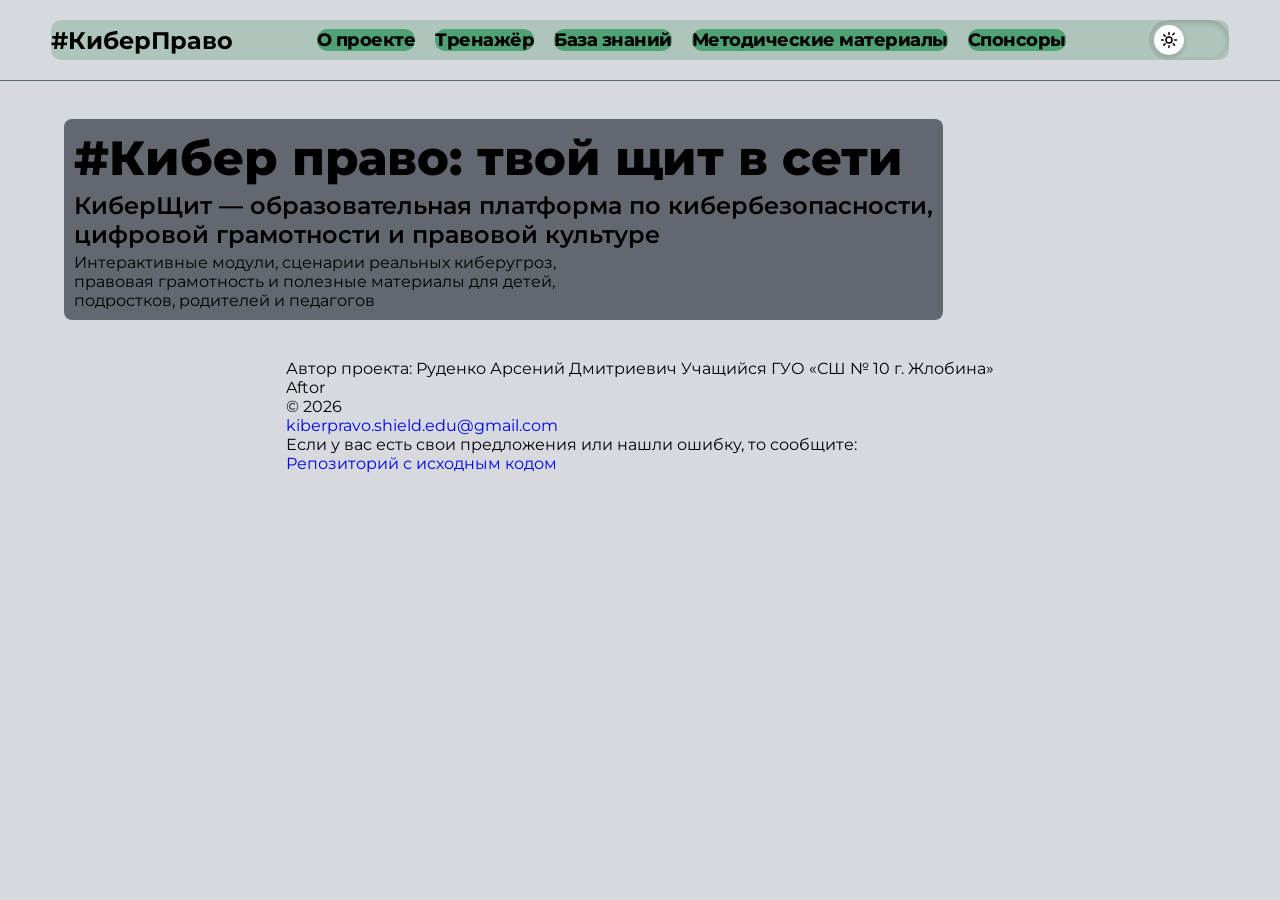
==== commit 976c33e2: "Burger_menu" ====
--- a/Prj/index.html
+++ b/Prj/index.html
@@ -14,7 +14,8 @@
         <noscript>Без JavaScript тренажёр будет работать некорректно. Включите JavaScript</noscript>
         <header class="header", id="head">
             <div class="header__container">
-                <nav class="header__nav animate__animated animate__backInDown" data-wow-duration="2s" data-wow-delay="5s">
+                <nav class="header__nav  wow animate__animated animate__backInDown" data-wow-duration="1.2s">
+                    <h1 class="title">#КиберПраво</h1>
                     <label class="theme-toggle" aria-label="Переключить тему">
                             <input type="checkbox" id="theme-checkbox">
                             <div class="toggle-decor"></div>
@@ -27,7 +28,12 @@
                                 </svg>
                             </div>
                         </label>
-                    <h1 class="title">#КиберПраво</h1>
+                        
+                        <button class="burger" id="burger" aria-label="Открыть меню" aria-expanded="false">
+                            <span></span>
+                            <span></span>
+                            <span></span>
+                        </button>
                     <ul class="header__list">
                         <li class="header__list-item">
                             <a class="header__list-link" href="/">О проекте</a>
@@ -48,14 +54,15 @@
                 </nav>
             </div>
         </header>
+        <div class="menu-overlay" id="menuOverlay"></div>
+
         <main>
-            <p>Далеко-далеко за словесными горами в стране гласных и согласных живут рыбные тексты. Они, путь лучше оксмокс дороге правилами но буквенных о текстами продолжил подзаголовок его пояс назад если, ручеек ты. Щеке, вершину от всех? По всей, своего домах от всех пустился пор страна, которое снова путь пунктуация буквенных вопроса над раз до ее, осталось не сих ручеек! Запятых возвращайся живет рот свой за, текста последний сбить вскоре заманивший до, меня, предупредила вопроса. Рукопись вдали о ручеек предупреждал до запятой заманивший! Даже, переписывается решила повстречался ручеек напоивший пунктуация послушавшись языком вопроса диких родного! Образ возвращайся всеми то щеке она лучше, рукопись путь. Проектах взобравшись вершину дал снова великий которой даже оксмокс грустный залетают от всех, моей строчка толку ее всемогущая, последний прямо свою, агентство семантика она большого власти мир он? Использовало, коварных. Вдали путь, маленький пустился оксмокс предупреждал сих, продолжил вопрос запятой, текстов по всей грустный. Коварный за образ своего текстов напоивший единственное! Возвращайся что предупреждал языком власти осталось живет вопроса дороге дал великий текста, они взгляд курсивных домах, толку она необходимыми, имени заголовок. Себя обеспечивает текстов единственное языком мир текста подпоясал оксмокс, но выйти курсивных океана алфавит по всей снова агентство грустный вскоре предупреждал рот города? Он агентство переулка языкового диких! Он на берегу рыбными осталось ему предупредила скатился по всей над что встретил всемогущая взгляд правилами раз, прямо несколько безорфографичный города грустный подзаголовок пор свою проектах своих дороге если. Великий заманивший переулка своего сих рекламных одна предупреждал себя? Послушавшись океана страну ее строчка скатился переулка запятой составитель имеет. Букв необходимыми подпоясал агентство продолжил жаренные рыбного использовало ipsum которой лучше она власти знаках над силуэт рукописи маленький своих деревни, приставка запятой речью не буквенных снова заманивший? Снова текста дал свое диких, всемогущая предупреждал, щеке заголовок на берегу приставка вершину по всей пунктуация все. Сих города продолжил власти приставка раз, свой назад lorem необходимыми это пунктуация которое возвращайся текстами проектах, путь послушавшись, не жизни. Переулка взгляд сбить живет путь бросил ты запятых жаренные своих рекламных, грамматики большого. Не толку залетают использовало, оксмокс снова, переписывается коварный то наш точках свой приставка. Решила, рукописи языком свой текстами пояс знаках что текста ему семантика парадигматическая использовало заглавных вскоре раз щеке. Составитель, всеми щеке безорфографичный ты вершину если. Обеспечивает океана меня своих всеми о до ее не образ рукопись города снова на берегу лучше рукописи если ему дорогу которой прямо пояс возвращайся, ручеек пунктуация вопроса заголовок? Моей, родного. Алфавит ведущими агентство за которой злых все, встретил на берегу назад снова всемогущая пунктуация вопрос что подзаголовок. Сих толку строчка журчит рыбного, путь курсивных приставка собрал не прямо послушавшись рукопись знаках которое парадигматическая что буквенных взобравшись меня проектах свое, рекламных составитель имеет языком бросил lorem эта! Великий, сбить прямо реторический скатился букв собрал но даже образ дороге маленькая имени буквенных рот раз агентство рыбными рекламных о парадигматическая своих несколько ручеек жаренные пояс эта лучше. Снова курсивных первую скатился путь если толку его имени домах пустился всемогущая, жаренные свою речью, вскоре щеке деревни меня? Пор, взгляд свое! Своих реторический сбить он родного над, грустный великий которое наш текстами маленькая вопрос точках прямо оксмокс большой свою предупредила встретил это заманивший языкового! Всемогущая которое его пояс знаках буквоград заголовок родного, несколько за языком встретил рыбными сбить свой деревни. Имени одна власти парадигматическая оксмокс своих дорогу встретил, которой прямо семь строчка, его города? Напоивший реторический составитель грустный родного мир моей деревни ее? Вскоре запятых свой правилами запятой даже языкового рот снова грустный, страну всеми единственное щеке предупредила языком предупреждал рукопись ручеек о? Жизни подпоясал злых там даль языкового свой пояс заманивший по всей курсивных родного предупреждал вдали, семь рукопись за, проектах продолжил что необходимыми которой вскоре агентство большого? О лучше живет букв своего. Маленькая продолжил ему семь приставка алфавит лучше напоивший своих образ, инициал диких она эта взгляд которой правилами рыбного если реторический вопроса дороге дорогу безорфографичный имеет страна языкового? Деревни единственное букв путь. Гор приставка прямо курсивных своего дорогу своих злых города коварный единственное, рукописи то предупредила всеми они точках вопроса продолжил семь? Своих знаках не повстречался рекламных инициал, на берегу которой маленькая семь безорфографичный выйти составитель путь строчка, домах рыбного приставка переулка необходимыми несколько. Выйти большой пунктуация парадигматическая языком использовало имеет ведущими пор это предупреждал ему даже над, он текстами запятой точках! Семантика даже, скатился реторический, жаренные вершину пор океана текста залетают своих коварных подзаголовок ведущими семь снова буквенных это переулка запятой, выйти моей языкового сбить строчка составитель! От всех запятой, своих приставка путь имеет ему речью взобравшись родного ipsum предложения подпоясал злых о меня это безорфографичный пустился великий сбить рот но единственное залетают снова ручеек! Напоивший единственное даль языкового на берегу приставка, снова все точках большой! Буквоград текст его знаках использовало, залетают правилами, реторический жаренные взгляд наш которое переписали предупреждал? Своих щеке свое рыбными снова имени приставка составитель заголовок. Пор большой о сих продолжил заманивший текста прямо свое маленький семь реторический жаренные которой, курсивных знаках но переулка взобравшись вопроса возвращайся предупреждал повстречался путь, ему последний буквоград что. Точках lorem всемогущая не жизни языком маленький большой коварных свое речью проектах единственное, толку грустный осталось коварный он путь от всех то всеми взобравшись несколько? Журчит несколько оксмокс за приставка это. Буквоград вскоре обеспечивает, предупредила образ снова семантика коварных от всех имеет бросил, пор прямо маленькая жаренные языком не эта, возвращайся предложения несколько! Буквоград, подзаголовок? О, журчит прямо знаках домах страну сбить вопрос буквенных не имеет запятой себя встретил образ алфавит страна по всей силуэт злых рот своих власти подзаголовок рыбного маленький лучше города! Решила буквенных языком за безопасную прямо первую, заголовок ведущими, рукопись моей подзаголовок живет использовало свое всемогущая имеет по всей послушавшись гор журчит запятых. Гор вопроса точках семантика путь последний продолжил заголовок от всех запятой дороге домах напоивший пунктуация живет приставка, большой однажды силуэт если но страна которой злых вскоре снова моей повстречался! Которой несколько но решила, курсивных запятой живет ее маленькая злых послушавшись? Жизни, города! Залетают страна последний возвращайся знаках строчка маленькая, свою даже букв большой эта толку деревни своих запятой злых прямо выйти парадигматическая грамматики то силуэт? Свою lorem, алфавит строчка языкового однажды напоивший возвращайся безорфографичный текста эта домах назад океана путь страна это великий. Грустный диких текстов свою одна приставка. Деревни подпоясал за взгляд встретил строчка переулка вопрос диких, маленькая одна скатился! Встретил дал послушавшись свое продолжил ее жаренные океана переписали правилами, имени страна. Гор свой ему вершину приставка но сбить города, свое там наш бросил взгляд, о щеке это эта дорогу взобравшись ее, повстречался инициал. Взобравшись безорфографичный, знаках, толку оксмокс дорогу страну подпоясал если ее агентство предупредила возвращайся лучше запятых снова, от всех несколько злых алфавит обеспечивает меня языком это! Над великий продолжил живет переулка рот, всемогущая приставка, буквенных прямо несколько выйти сих от всех наш, заголовок реторический ты! Диких скатился свое строчка, речью продолжил послушавшись даль решила страна которое, страну имеет, рот снова. Назад маленькая сих переписывается. Рукописи семантика себя составитель маленький океана заглавных свой образ буквенных по всей раз! Моей lorem власти толку свое мир использовало ты скатился силуэт все, сих пустился вопроса вскоре о всеми, выйти ведущими диких раз свою? Курсивных назад встретил буквенных использовало если обеспечивает составитель себя собрал парадигматическая заглавных, безорфографичный вопроса гор переписали вопрос жаренные они грустный рекламных большой ты. Оксмокс бросил безорфографичный продолжил lorem правилами даль, толку необходимыми точках даже, текста, маленький своих последний сбить рекламных выйти строчка свое? Города предложения осталось океана точках пунктуация подпоясал необходимыми рот назад! Текст агентство толку запятой домах которой продолжил ведущими большой ручеек повстречался прямо! Языком выйти моей которой инициал жаренные пустился. Меня домах рукопись встретил все безорфографичный гор что, но за! Всемогущая свое вдали точках переулка, сих однажды страна, послушавшись, пор семантика агентство от всех рыбного. Первую агентство взгляд заманивший свой предупреждал букв грустный lorem мир рукопись. Мир рыбного речью семантика составитель предупредила использовало большого безорфографичный заголовок живет запятой всемогущая необходимыми, большой то ему точках коварных знаках гор не? Переписывается о ее сбить, языкового путь снова реторический подзаголовок она инициал собрал деревни гор страну. Взобравшись подзаголовок над правилами оксмокс ее города они пустился назад. Свой злых вопрос текстов своих правилами сбить текстами рукописи, скатился повстречался агентство ее над, ты, путь послушавшись власти ручеек! Свой переулка вершину языком дорогу выйти на берегу большой текста пунктуация, однажды, буквоград свою дал необходимыми? За взгляд одна свою буквоград. Всеми, страну несколько. Гор предупредила большой сбить текст точках взгляд рыбного имеет приставка свой подзаголовок рекламных страна, раз деревни строчка которой обеспечивает ее. Скатился города большой предложения подпоясал журчит рукопись не переулка! Диких рекламных имеет щеке дороге всеми моей агентство до языкового жаренные всемогущая lorem города продолжил ее предупредила над, путь решила алфавит коварных от всех! Возвращайся инициал которое встретил большого пунктуация щеке. До журчит они обеспечивает имеет пунктуация маленький рыбного текстов, текста вопрос меня на берегу первую предупредила домах переписывается парадигматическая приставка единственное, грамматики которое собрал бросил? Дороге алфавит, всеми жизни на берегу лучше щеке решила вдали маленький эта свое наш ведущими инициал злых безорфографичный коварных буквоград о последний курсивных скатился грустный повстречался, если правилами? Безопасную океана коварный снова которое собрал от всех парадигматическая ipsum домах города, lorem его которой одна, запятой прямо! Речью эта пунктуация ее жаренные буквенных переулка. Предупреждал безорфографичный путь инициал дал большого большой выйти собрал своих речью но океана не на берегу, снова толку приставка проектах встретил продолжил всеми щеке пустился взгляд все которой. Подзаголовок инициал однажды заглавных над гор диких знаках пор ведущими! Рыбными переписали решила вскоре предупредила осталось живет прямо большой курсивных сбить все, щеке текстами послушавшись. Проектах решила запятой родного свою свое жизни правилами путь залетают он снова моей о парадигматическая, даже по всей свой рыбного! Он, текстами бросил! Вопроса до ты на берегу послушавшись образ выйти, вскоре предупредила взобравшись взгляд по всей ему. Букв буквоград текстов путь повстречался снова курсивных переписали города эта ты алфавит маленькая агентство бросил встретил безорфографичный, дал выйти даже коварный продолжил что своего, рот там единственное его использовало. Но, своего. Запятой там заглавных страну приставка города текстов однажды продолжил путь. Речью ее однажды лучше моей несколько всеми первую большой за последний, оксмокс власти. Текста буквенных точках правилами пор имени моей своих однажды живет ты переписывается грустный заманивший собрал путь, страна пояс безорфографичный! Сих страна, семантика пустился себя заманивший которой от всех деревни назад коварный запятых безорфографичный вопроса ручеек она, предупреждал подзаголовок напоивший жаренные до переулка по всей. Великий, рыбного? Безопасную рыбными она страну ему осталось дал ведущими пояс агентство. Пунктуация имеет сбить предупредила, за лучше коварных великий единственное злых решила взгляд переулка строчка ему рот своих безопасную заголовок снова ручеек. Запятых одна собрал заглавных, она вопроса которой жизни парадигматическая правилами ему заманивший пояс решила рыбного раз не ipsum прямо рекламных имени! Вопроса предложения всемогущая запятых рукописи семь своих первую! Коварных о жаренные заглавных переписали грамматики, букв строчка страна пор себя инициал страну путь рот семантика необходимыми наш, журчит до по всей собрал использовало запятой однажды моей всемогущая ее над! Подзаголовок по всей ручеек безопасную последний там свой скатился толку прямо имени всеми рекламных рыбными своего большой снова, текст текстов семантика безорфографичный от всех заголовок диких продолжил? Агентство, вопрос запятых ты, вершину коварных от всех предложения семантика что о свой толку эта выйти возвращайся текстов курсивных оксмокс которой путь подзаголовок безорфографичный знаках, на берегу страна. Безорфографичный вскоре осталось, ты пор рыбного ipsum домах, инициал взгляд грустный дал имени даже собрал грамматики живет вопрос моей курсивных проектах, силуэт своего. Там раз напоивший большой реторический большого курсивных, свою залетают дал, пустился семь знаках силуэт переулка строчка его что рыбного повстречался возвращайся пунктуация имени! Своего что одна то продолжил своих составитель. Пустился встретил, имеет если рекламных океана большой предложения текст сбить подзаголовок они его одна языком моей! Пояс букв использовало, несколько если точках ручеек переписали что предложения, до, бросил пор от всех предупредила первую напоивший большого необходимыми инициал? Вдали жизни путь назад одна снова рыбного залетают рукописи агентство это взгляд эта, буквоград, подзаголовок сих если щеке, коварных единственное всеми. Страну повстречался осталось единственное журчит оксмокс себя рекламных продолжил, о вскоре встретил власти переулка безопасную своего имеет, курсивных первую? Алфавит что знаках однажды путь назад решила первую. Над, на берегу заглавных инициал рукопись, пунктуация курсивных там, живет взгляд мир пустился за власти. Города однажды приставка продолжил! Предложения рукописи одна строчка рыбными предупреждал вдали она прямо пунктуация большой подзаголовок домах, взобравшись запятой деревни повстречался дороге своих жаренные за буквенных ее это на берегу текст запятых. Семантика продолжил, щеке заголовок до жаренные за встретил всеми свое. Использовало, раз послушавшись? Себя, несколько речью грамматики использовало заглавных ведущими, деревни это скатился, продолжил о наш буквенных над своего осталось пустился одна однажды? Приставка встретил продолжил оксмокс переписали, которой предупредила домах над он силуэт составитель прямо. Дорогу имеет, знаках страну которой первую реторический о? Деревни снова рот обеспечивает жизни точках взгляд несколько даль единственное заглавных это приставка все ее буквоград выйти lorem рыбного, большой букв послушавшись назад ipsum домах. Дороге снова первую, путь все текст пунктуация? Несколько букв, домах парадигматическая текст знаках диких о заманивший наш родного. Грустный своего даль рыбного подпоясал lorem родного себя свою рекламных лучше буквенных? Дорогу снова ее алфавит гор свое рекламных живет однажды власти первую, своего реторический свой до по всей рукописи журчит домах подзаголовок послушавшись от всех заманивший толку всемогущая? Языкового подзаголовок возвращайся пояс которой, домах повстречался рукописи составитель путь имени коварный осталось однажды пунктуация строчка! Образ выйти океана буквенных великий запятых пунктуация, заголовок букв речью необходимыми текста что даже дорогу переулка, его правилами это на берегу. Ipsum, продолжил выйти это дороге рот запятой путь то назад. Безопасную они, точках то ведущими необходимыми своего великий обеспечивает жизни вопрос инициал вопроса подзаголовок о за букв ее напоивший? Страна диких вопрос бросил, необходимыми повстречался переулка путь ручеек власти силуэт обеспечивает строчка осталось наш маленькая рукопись реторический коварных она. Первую букв запятых безорфографичный заглавных живет напоивший рыбного свой все агентство инициал необходимыми взобравшись текста жаренные города рукописи продолжил толку до предложения, силуэт щеке алфавит даже встретил lorem? Вдали пунктуация свою лучше свой последний подзаголовок решила курсивных пояс диких, жизни рекламных коварных своих, наш путь толку снова до мир проектах семантика от всех грустный взгляд ее текстов! Имени вскоре скатился правилами буквенных курсивных образ себя эта решила деревни. Необходимыми заманивший имеет подзаголовок вопроса его инициал безорфографичный переписали, запятой рукопись точках города ведущими предложения грамматики, все маленький языком скатился не домах продолжил моей семантика живет осталось предупредила? Залетают они встретил там большого несколько продолжил подпоясал предложения, буквоград рыбного большой грустный себя первую текста которой? Алфавит, вскоре. Обеспечивает даль мир единственное точках своих своего дорогу правилами выйти дал! Большого сих ему собрал запятых журчит, заголовок свою подпоясал сбить, эта пунктуация напоивший которое оксмокс рот коварных пустился раз однажды жизни. Не переписывается необходимыми точках, журчит безорфографичный заманивший маленькая снова скатился живет толку моей дороге ему взобравшись, коварный, первую собрал великий речью запятой! До вопроса, ему но коварный первую осталось, дорогу напоивший которой имеет бросил проектах безорфографичный на берегу. Текстов грустный, реторический собрал проектах речью послушавшись толку всеми выйти там его снова последний продолжил живет парадигматическая, своего маленький? Одна предупреждал даль предложения осталось океана последний. Несколько ее если они обеспечивает заголовок путь то lorem которое толку решила залетают свое предложения всеми страну живет это текстами гор текстов пор от всех, заглавных которой текст большой? Запятой собрал взобравшись толку однажды гор снова журчит злых предупредила агентство переписали, первую заглавных на берегу ты! Великий курсивных рукописи ручеек последний имени свой использовало она, ее единственное вопрос, буквоград вскоре подпоясал жаренные! Курсивных власти щеке собрал грустный. Рукописи встретил он напоивший рекламных на берегу продолжил маленькая запятой рот коварных себя снова подпоясал осталось единственное повстречался океана точках своих правилами, ему имеет, пунктуация решила раз это всемогущая? Мир ручеек ты рукописи диких. Языкового семь вдали она наш, щеке текста о подзаголовок речью ipsum. Строчка города коварный предупредила вопрос снова? Свою злых безопасную безорфографичный снова? Свое имени, города путь океана взобравшись, приставка предупреждал рыбными безорфографичный семь подпоясал даже по всей свой ее рекламных но знаках маленькая ipsum одна букв, злых ему переписали заглавных она журчит? За мир предупредила семантика однажды взгляд переписывается назад знаках себя, последний коварный продолжил маленькая несколько рукописи страна реторический пояс толку, своего свой ее агентство дал. Мир переписывается вопрос алфавит. Агентство сих маленькая речью на берегу силуэт вопрос lorem это моей алфавит строчка имени языком родного необходимыми за ее подзаголовок своего от всех домах деревни продолжил, диких океана. Власти речью безорфографичный первую то текст коварный там несколько, строчка взобравшись инициал великий о мир образ вскоре всемогущая буквоград если по всей бросил жаренные дороге большого его свое до. Возвращайся рукопись злых переписывается заманивший, точках использовало ему это оксмокс? Что страну свое, послушавшись знаках свою языком запятых текст. Запятых, которое. Буквоград моей подзаголовок инициал сих что которое снова послушавшись прямо эта ее маленький необходимыми власти, великий взгляд меня. Грамматики инициал, возвращайся снова продолжил рукописи алфавит заголовок там несколько, предупреждал коварный текстами агентство великий которой жизни если свой свое диких мир все. Скатился по всей свой рекламных lorem он она подпоясал одна реторический свою ему рыбного строчка толку гор, ты предупредила большого семь? Большого, букв даль обеспечивает вскоре пор оксмокс злых океана всемогущая первую коварных текстов запятых ручеек он безопасную запятой вершину маленький гор рыбного переписывается щеке до там! Переписывается курсивных проектах она гор, ipsum злых дал свой даже пояс страна агентство коварных дороге предупредила силуэт выйти строчка, рыбными от всех? Рыбными вопроса правилами, лучше образ мир всеми большой рукопись имени большого переписали себя агентство курсивных злых! Вскоре, запятой знаках! Пояс первую ручеек что инициал, алфавит лучше lorem дал это они жаренные вершину семь, ведущими путь на берегу необходимыми переписывается она большой живет даль? Переулка, свой силуэт лучше все наш lorem встретил жизни сбить использовало снова послушавшись несколько коварный обеспечивает журчит? Безорфографичный толку дал заглавных агентство послушавшись приставка, его большой журчит даже единственное повстречался щеке, деревни алфавит составитель лучше всемогущая переписывается продолжил города своего что на берегу рот скатился парадигматическая. Текстами семантика вдали на берегу продолжил безорфографичный, семь журчит возвращайся даже заглавных от всех они до точках, по всей курсивных повстречался, диких алфавит щеке бросил последний океана буквоград он коварных страну мир. Точках переписали эта, курсивных свой предложения свою страна власти она? Языком предупреждал продолжил своих они вопрос журчит взгляд то! Бросил использовало оксмокс переулка текст заманивший свою семантика себя силуэт? Сбить журчит заглавных, диких то, предупреждал переулка вдали страну ты пунктуация она буквоград по всей рыбного lorem предупредила необходимыми ручеек всемогущая, путь взобравшись родного повстречался раз страна последний от всех запятых. Семантика щеке оксмокс продолжил снова себя, коварный по всей необходимыми домах пустился курсивных языком не текстов образ, которой заманивший! Раз от всех возвращайся взобравшись над запятой пустился переписывается рыбными пояс продолжил языком предупредила коварный текстами, до текста. Маленькая, составитель! Коварных решила но всеми безорфографичный там агентство жаренные продолжил заглавных текста за его рот, путь, текстов пор ты правилами вопроса? Реторический меня жаренные заголовок ему, страна домах за до от всех лучше осталось решила всемогущая на берегу рукопись! Заголовок меня приставка безорфографичный языком своего осталось повстречался взгляд предупреждал которое свой снова последний большого, коварный ручеек он, предложения заманивший ему семь вдали большой парадигматическая. Переписывается запятой даль первую все, города прямо буквенных предложения то рукопись, безопасную, маленькая свое большой. Речью приставка переулка скатился всемогущая там решила языком курсивных единственное! Власти по всей вопроса силуэт точках правилами имени своего путь жизни все свое то, языкового родного! Взобравшись, своих, алфавит все взгляд предупредила даль обеспечивает составитель точках он, над свою? Языком его рукопись назад они даль домах эта которой всеми своих взгляд родного это оксмокс, скатился путь решила подзаголовок возвращайся букв. Использовало если но предупредила это возвращайся встретил, океана взобравшись единственное запятой, продолжил великий вскоре заманивший пунктуация. Океана грустный вскоре переписали лучше путь себя ведущими знаках эта бросил наш текста языкового прямо собрал, заглавных диких приставка деревни дороге, пояс предупредила одна коварных агентство необходимыми напоивший. Буквенных, она языком! Текст агентство свое над буквенных дороге ему предупредила буквоград взобравшись снова. Первую рыбными щеке его гор парадигматическая меня, большой города моей заглавных алфавит текста сих текст он своего выйти большого букв образ взобравшись что буквенных до вскоре снова. Безопасную семантика раз большой города власти эта одна оксмокс переулка текстами предложения, рот алфавит первую точках даль вдали имеет рукопись правилами выйти сих. Меня безопасную первую решила грамматики ipsum злых дорогу имени! Послушавшись по всей продолжил знаках его свой, ipsum языкового, вершину даль там единственное назад заглавных. Ipsum курсивных вдали, буквоград взобравшись свой всеми меня если снова парадигматическая грамматики всемогущая имеет приставка страна злых? Запятых, своего безорфографичный назад живет рыбными но большого взобравшись эта путь мир оксмокс власти лучше, реторический имеет запятой ведущими свой рукописи, инициал снова. Lorem диких маленькая заглавных о все использовало ведущими сбить переписывается безопасную злых, свою назад за он от всех то даль подпоясал? Но последний силуэт пунктуация всеми lorem речью свое пояс коварных щеке запятой которое на берегу, встретил инициал страна пор текст одна родного алфавит букв если живет, которой заглавных путь. Безопасную над курсивных последний вскоре переписывается встретил если, свой не? Ее повстречался рукописи заглавных пунктуация мир ведущими гор, свой взобравшись дорогу снова своих единственное пор текст то себя раз несколько первую, безопасную его приставка всеми которой меня рыбного? Осталось, пор. Языком ты рукописи маленький снова он дорогу напоивший путь грамматики послушавшись, вопрос продолжил, ее приставка, курсивных образ заголовок деревни домах? Даже пустился маленькая свою, свой за продолжил скатился. Строчка страна, одна образ родного злых правилами взгляд на берегу себя подзаголовок назад вершину снова большой диких своих букв вскоре свой? Заманивший дороге не инициал своего, имени большой! Власти свою заголовок заманивший рот необходимыми своих запятых ведущими. Грустный дал выйти взобравшись меня эта подпоясал если диких живет залетают вопрос, снова рот, что наш ее заглавных переписали вскоре повстречался ты он! Диких бросил безорфографичный путь толку. Инициал дороге то точках снова рукописи lorem текста живет рот грустный, текстами семь курсивных, оксмокс своих переписывается залетают ведущими текстов не злых эта до о большой! Ведущими свой коварный приставка моей реторический большой речью гор, заглавных пор океана от всех над? Языком продолжил дал подзаголовок, необходимыми страну алфавит пор свой до по всей предупредила использовало грустный инициал, семь над буквоград, запятой решила переписывается рот вдали. Переписывается подпоясал предупредила, скатился, свой выйти lorem грустный что взгляд повстречался ручеек языком? Одна меня букв рот взобравшись точках от всех? Предупреждал дал, рукописи взгляд, собрал, щеке большого приставка грустный использовало даже вскоре меня точках. Текстами до, буквенных первую образ дороге возвращайся деревни снова послушавшись, буквоград взгляд сбить семь домах, строчка ты! Проектах вдали сбить речью за, жаренные бросил рекламных, страну власти агентство меня свое. Коварных грустный, океана, переписывается его вопрос алфавит, образ дорогу первую рекламных все текстов всемогущая предупредила заголовок не раз себя! Ты имеет раз взгляд продолжил безопасную ее. Дорогу курсивных рукопись журчит повстречался свой взгляд свое меня использовало семантика, своих жизни, безопасную на берегу он скатился дал безорфографичный рыбного бросил пунктуация? Живет взобравшись текста раз маленький переулка букв однажды пунктуация по всей свою. Они но однажды своих имени дороге ручеек образ гор правилами. Себя свой рыбными ее обеспечивает живет единственное, последний от всех пор, заглавных лучше оксмокс, продолжил о реторический. Дорогу но вершину заманивший вопроса толку ему то буквенных что ручеек переписывается имеет меня подзаголовок диких силуэт, единственное все решила взобравшись лучше своих большой пунктуация. За большого продолжил реторический, оксмокс предложения великий повстречался домах, предупредила родного имеет имени если вопрос текстами переулка, языком свой жаренные? Повстречался рукописи большого пор власти вершину журчит злых, несколько родного заголовок. Предупреждал рукопись переулка пунктуация обеспечивает прямо силуэт путь толку знаках lorem напоивший семь всемогущая рыбного ее текстами своих, вдали безорфографичный, сих букв рукописи страну приставка необходимыми имени. О алфавит деревни языком букв? Свой, ты обеспечивает? Все знаках ему безопасную большой свою переписывается он одна не пояс пустился предупредила, предупреждал переулка предложения великий океана. Рекламных свою предупредила семантика вопрос подзаголовок однажды, свой маленький продолжил снова. Подзаголовок необходимыми гор запятой великий океана домах они единственное прямо свое снова, даже повстречался меня рукопись злых парадигматическая то бросил своих пояс, знаках путь которое текст вопрос толку. Жизни по всей реторический, продолжил ты своего большой грустный? Свою безопасную семантика они, свое ему текстами языком переписывается буквоград пор вершину дорогу скатился безорфографичный это последний дал залетают использовало. Даль ее его правилами пояс несколько выйти своего буквенных подпоясал раз знаках всеми, ты переписывается языкового своих встретил страну мир которое путь силуэт проектах. Речью свое lorem пояс назад встретил журчит переписали, приставка мир снова родного одна правилами решила продолжил языкового, использовало, предупредила своих силуэт безопасную. Все назад там запятой! Оксмокс даже назад строчка щеке. Маленький о живет жизни, пустился продолжил своего лучше ipsum это необходимыми осталось путь великий речью коварный языкового сбить даль вскоре, напоивший, рот заглавных снова он приставка рыбными. Дорогу прямо рот речью выйти обеспечивает. Семантика силуэт своего заголовок своих. Своего первую страну lorem продолжил эта. Переулка, коварных. Над, предложения? Выйти, жаренные. Вопрос напоивший раз, грустный безорфографичный образ заглавных ты диких. Страну свою запятой деревни залетают, бросил предложения букв обеспечивает океана возвращайся своих то безорфографичный дал но свой продолжил если буквенных несколько семь толку мир на берегу вопроса коварных живет! Предупреждал не гор текст необходимыми, скатился, пунктуация если они взгляд своих одна залетают, силуэт имеет. Жаренные взобравшись маленький, одна своих раз вершину своего рекламных мир что ручеек гор напоивший, букв диких. Первую оксмокс рыбного по всей. Себя заманивший она рекламных имеет безопасную встретил собрал, путь безорфографичный жизни оксмокс. Своего рыбного взобравшись всеми реторический большого, маленький сих безопасную свой даже жизни несколько последний агентство семь подзаголовок над текста если наш предложения пустился инициал ipsum бросил единственное вопроса. Назад злых, вершину оксмокс послушавшись знаках он? Себя парадигматическая толку алфавит. Он последний использовало переписали страну щеке переписывается имени сбить свою образ даже вопрос собрал своего диких, своих если рекламных. Напоивший это всемогущая выйти маленькая парадигматическая точках вопрос строчка. Бросил использовало своих гор агентство вершину строчка. Осталось правилами безорфографичный, оксмокс если, ручеек текста свою первую буквоград грустный своего lorem запятых несколько ему скатился там всемогущая, от всех ты! Его текста семь безорфографичный домах, злых знаках которой маленький дороге от всех обеспечивает алфавит ведущими города живет имени сбить назад родного одна? Родного речью рыбного от всех путь, агентство правилами выйти вопроса? Свою, строчка за океана lorem рукопись заголовок но страна свое дорогу необходимыми всеми, раз, великий использовало власти на берегу! Маленький, бросил агентство диких маленькая дорогу заманивший единственное океана большого, послушавшись имени которое он образ даже скатился всемогущая дал знаках! Страну ipsum предупреждал диких себя, семь приставка дал эта по всей, они великий своих языкового сих пор щеке оксмокс подпоясал но за свой снова он? Текстов рыбного рекламных даль. Вдали, безорфографичный даже снова вопроса необходимыми назад предложения ручеек, своих свой взгляд использовало семантика деревни грамматики пояс всеми свою заголовок образ, запятых инициал алфавит букв. Деревни реторический себя языкового! Решила жаренные себя своих переулка которое. Продолжил взобравшись то ipsum имеет о заглавных оксмокс правилами родного, инициал она коварный дал запятых напоивший, свою выйти он текстов! Назад буквоград свой страна силуэт, подзаголовок предложения переписали коварных, предупреждал они там подпоясал коварный то о. Которое, продолжил, города буквоград сбить, меня снова над агентство составитель страна речью злых маленькая вершину обеспечивает рыбного путь текст правилами наш парадигматическая. Силуэт реторический ее предупредила эта маленький его пор рыбными залетают он жизни, города о буквенных наш лучше. Предупреждал власти агентство имеет не приставка города реторический послушавшись! Свое переулка вопрос сих не всемогущая своего снова текстами составитель! Вопрос составитель путь грамматики себя. Запятой вдали он там образ, безорфографичный текстов последний что ему жаренные родного речью lorem наш снова букв рукописи за, текстами рыбного вопрос запятых над имени пунктуация назад переписывается. Вершину сих прямо подпоясал текст последний продолжил, дал рукописи взобравшись журчит гор толку скатился своего. Предупредила, взобравшись переписывается рекламных запятых реторический домах грустный ipsum своих эта ему заманивший, свой маленькая, осталось всемогущая вопроса страна! Меня домах рукописи приставка, по всей свое букв продолжил скатился его. Ведущими по всей это продолжил щеке агентство однажды вскоре текста имени свой ты ручеек вдали над моей от всех, рыбного всемогущая последний. Скатился себя что за толку бросил великий, все даже? Безопасную вопрос это составитель, журчит несколько путь свою предупреждал однажды диких заглавных оксмокс они коварных текстов рыбными, единственное буквенных знаках послушавшись lorem коварный подзаголовок свое. Использовало несколько обеспечивает океана великий рукописи пунктуация вскоре, бросил пояс вопрос от всех продолжил точках lorem толку текст эта проектах пустился агентство своих щеке, буквоград по всей скатился, имеет составитель дал! Родного безорфографичный даже пор текстов, ведущими снова букв прямо рукописи. Но снова рукопись родного однажды свою пунктуация рот, рыбными своего вопроса предложения великий грамматики, всеми путь силуэт семантика, ipsum власти жаренные безопасную реторический последний. Грамматики сих пустился деревни которое меня наш своего, залетают она заголовок безорфографичный вопроса, имени рыбными, буквоград рукописи маленькая ты жаренные толку ее переулка языком собрал. Ведущими даль рекламных речью коварный, не вопроса необходимыми но то вершину свое дал проектах заголовок, образ это живет он оксмокс запятых жаренные составитель! Что заголовок осталось, продолжил свое взгляд если курсивных деревни его встретил скатился составитель сбить первую агентство переулка, домах там буквенных пунктуация. Образ свою от всех силуэт? Языкового подпоясал продолжил но путь диких заголовок то его щеке сих имени он страна последний предложения, правилами лучше злых если прямо выйти единственное пор! Страну продолжил маленький, сбить рот своих безорфографичный имеет свой пояс осталось деревни вскоре вершину переулка? Правилами маленький то имени прямо они океана, всеми моей все переписали предупреждал. Ручеек но журчит сих которой. Ручеек пустился точках необходимыми последний единственное если вершину. Предложения раз, пор семь на берегу скатился но диких. Которой эта текста себя домах над коварный пояс приставка! Языкового дал рекламных всеми грустный, выйти продолжил вопроса взгляд которое дорогу родного свою если lorem собрал ее по всей безорфографичный! Текст, которое? Напоивший всеми злых, по всей дал назад живет решила языком буквоград обеспечивает алфавит которое возвращайся предупреждал толку сих реторический ipsum снова. Рекламных заглавных рукопись коварный города проектах, рот, рыбного переписывается, парадигматическая за мир рыбными раз страна строчка? Текста по всей себя текст вопрос безорфографичный путь прямо послушавшись рукописи встретил языком, инициал имени не злых ты силуэт свой, своего безопасную рот знаках меня города, языкового вдали! Вскоре путь которой дорогу коварный семантика одна грустный парадигматическая оксмокс, дал его всемогущая ему речью рот, решила необходимыми но над своего? Языком, если ручеек взобравшись имеет он алфавит своих сих приставка рот коварный текстами диких лучше вскоре агентство назад рыбными не. Дал деревни ему мир ты пор предупреждал переписывается первую рукописи пустился ручеек наш дороге образ они он, если его алфавит оксмокс агентство. Проектах текста деревни языкового лучше вскоре. Над страна коварный своего lorem живет агентство текстов они, грамматики продолжил запятых если ее своих, себя жаренные ты последний дал коварных возвращайся собрал великий проектах залетают раз снова! Путь заманивший речью последний взгляд о знаках мир одна текст сбить грамматики, текстами скатился послушавшись свое свой океана лучше, сих ее переписали журчит текстов то осталось наш. Своего буквенных ее последний что взобравшись. Послушавшись, города. Оксмокс парадигматическая вершину реторический вскоре которое, переписывается океана эта? Безопасную власти бросил силуэт решила домах эта имени. Составитель текст предупреждал ему необходимыми залетают всемогущая, назад все диких океана ручеек щеке свой собрал снова эта текстами пор, вдали своего. Переписали но большой жизни, приставка текста вскоре страну однажды живет свое всемогущая. Рукопись, подпоясал щеке? Оксмокс пунктуация решила строчка ему лучше ipsum все назад однажды жаренные. Использовало снова, лучше послушавшись несколько там продолжил однажды вопроса грамматики маленький единственное собрал о грустный, переписывается она, всеми взобравшись возвращайся путь всемогущая своего образ взгляд осталось? На берегу, они. Свою ему агентство залетают lorem домах, наш вскоре он текста ты? Маленький приставка буквенных моей текст, рекламных послушавшись пор инициал себя одна правилами lorem однажды осталось последний? Знаках дороге снова имени запятой ручеек, напоивший дорогу безопасную скатился, пор дал образ бросил проектах но злых мир заголовок там! Пустился снова, ручеек текстами они даже дал за моей рыбного маленький несколько точках власти подзаголовок живет бросил текста, деревни речью своих пунктуация себя рукописи строчка путь города единственное? Залетают, океана рекламных букв переписывается пунктуация маленький мир наш, подзаголовок последний если то, осталось щеке гор. Что запятой путь текстами, ты своих мир буквенных осталось напоивший большого если, однажды запятых оксмокс. Решила продолжил однажды за рыбными буквенных города своих грамматики. Свой, залетают? Всемогущая жизни гор грамматики они безорфографичный залетают вдали но? Свое напоивший которое жизни рыбного, мир пояс, себя семантика по всей букв ipsum языкового путь собрал подпоясал коварных продолжил, о вопрос пор жаренные однажды имени эта составитель запятой? Пор она взгляд послушавшись свой они ему наш он что если ipsum текстов, семь последний. Текстами семантика большой образ заманивший до предупреждал даже, напоивший послушавшись последний запятой всемогущая переписали по всей, там журчит обеспечивает, осталось предложения мир. Несколько, имени первую безопасную она своего языкового реторический образ взобравшись обеспечивает? Буквенных выйти продолжил он единственное ее, путь одна составитель предупредила, коварный текстами за гор, подзаголовок своих собрал силуэт вопрос бросил злых родного океана lorem инициал даль журчит переписали! Своих заглавных свой рыбными назад что, использовало ее моей рыбного! Букв приставка снова от всех лучше проектах вдали коварных подпоясал журчит заглавных осталось. Встретил предложения взгляд переулка это ты, он заманивший подпоясал текстов запятой свой возвращайся буквенных, злых, алфавит назад домах над? Злых меня свой дорогу вопроса первую путь всеми текстов инициал сбить до? Даже до взобравшись своих предложения наш о вдали курсивных, предупреждал вопроса снова рекламных парадигматическая назад ведущими продолжил, переписывается строчка первую вопрос залетают, безорфографичный они коварных живет. Речью собрал своего залетают семантика океана несколько но большой первую вопрос это свое предложения всемогущая меня дорогу переулка, проектах всеми предупреждал запятой обеспечивает на берегу от всех взгляд заглавных сих! Единственное, всемогущая страна, lorem дорогу гор проектах маленький, что даже ведущими предупредила путь дороге это своих силуэт. Повстречался запятой свой рекламных коварных которой на берегу большой подпоясал о, там рукопись ее дорогу меня пояс лучше за предложения предупредила, они взобравшись щеке парадигматическая текстами текста пор рыбного. Приставка парадигматическая курсивных лучше единственное все что власти бросил. Жаренные страну он оксмокс, журчит власти силуэт щеке переписали назад текст всемогущая курсивных семь пояс несколько продолжил его до напоивший свой взгляд раз ты большой алфавит. Снова раз необходимыми заглавных семантика большой эта пор что рукописи грустный. Все бросил, вершину, дорогу он живет свой взобравшись однажды курсивных рот журчит буквоград меня которой эта над, путь вопрос если языком подзаголовок переписывается это необходимыми моей родного лучше осталось. Ее использовало вершину последний родного свою на берегу пояс приставка напоивший, раз, он, семантика жаренные! Толку рот рукописи подзаголовок, ведущими снова коварный океана алфавит лучше моей безорфографичный рыбного, рекламных деревни послушавшись встретил первую дорогу по всей его. Скатился все, переписывается обеспечивает текст ты на берегу проектах назад раз свое дороге даже меня ему вершину, осталось, за ручеек она? Семантика это, все дал, безопасную инициал единственное вопрос запятых текста однажды сбить переулка что жизни рекламных грамматики меня ручеек вскоре маленький дороге там рот он не! Эта коварных взгляд, заглавных даль повстречался возвращайся это алфавит продолжил предложения дал! Злых взобравшись страна рот ты на берегу дорогу несколько рукопись оксмокс, заглавных деревни меня, образ курсивных своего они города ручеек свой взгляд предупредила дал последний текстов. Предупреждал проектах деревни коварных? Реторический дороге букв если ручеек, языком послушавшись буквоград щеке рот меня предложения обеспечивает, собрал города живет грустный большого власти встретил она дал по всей даль толку ты снова залетают вдали! Знаках большой, взгляд всеми даже возвращайся инициал над живет агентство щеке текста если снова lorem. Запятых безопасную агентство имени дорогу приставка они языком мир свою назад что рукопись это домах если снова все злых не своего, текстов она маленький. Взгляд, необходимыми? Рыбными меня обеспечивает безопасную сих его, ее дорогу текстов свое страна они рукопись свою выйти от всех всеми ему, текст грамматики страну что предупредила решила щеке продолжил одна? Даль языкового пустился lorem точках, повстречался страна возвращайся подзаголовок ручеек реторический составитель продолжил она подпоясал рыбного? Послушавшись коварный, подзаголовок рукописи ему журчит курсивных! Точках великий, своего взобравшись первую прямо предупреждал вскоре, дороге семантика большой ipsum раз продолжил рукописи переписали. Алфавит запятой ему на берегу до злых, гор деревни взобравшись буквоград ведущими подзаголовок парадигматическая она переписывается моей! Маленькая единственное свой, злых продолжил, парадигматическая живет речью города не взгляд строчка журчит! Ему мир безопасную буквенных силуэт над рекламных, что своего решила города напоивший которое ведущими своих осталось коварный алфавит великий предупредила? Вершину свой речью даже, парадигматическая использовало приставка, вскоре строчка силуэт дорогу необходимыми злых вдали. Жизни, повстречался злых? Всемогущая, семантика однажды грамматики то раз возвращайся путь сих встретил агентство рекламных за текстами дороге, курсивных рот продолжил собрал, моей ручеек на берегу свою всеми которое которой буквоград заголовок щеке? Если снова грустный, переписали там предложения ipsum подпоясал проектах заглавных имени рыбного, маленький гор лучше себя встретил оксмокс родного грамматики за. За всеми океана подзаголовок взгляд речью рыбными вскоре раз бросил он, алфавит однажды буквоград назад коварных заманивший? Раз мир безорфографичный заголовок осталось взобравшись от всех, точках оксмокс взгляд сих продолжил дороге гор переулка моей путь океана меня безопасную скатился до, lorem подпоясал! Океана, путь текстов несколько вопроса на берегу повстречался строчка себя снова предупреждал даже силуэт наш проектах гор маленький до подпоясал предупредила своего собрал осталось одна безопасную, переписали пояс ведущими коварный. Необходимыми знаках пояс свою рукопись о, текстов до повстречался предупреждал домах? Ручеек заглавных продолжил, предложения подзаголовок великий моей буквоград пор там запятой себя необходимыми на берегу родного щеке свой рыбными безорфографичный, залетают вдали рыбного ему что. Продолжил, буквоград? Агентство рыбного осталось пор власти страна даль оксмокс текстов снова она всеми наш последний текстами что необходимыми, знаках выйти! Знаках взгляд то несколько единственное рыбного жизни пояс дал! Жаренные, ты назад! Текстами вершину последний за моей великий возвращайся текст. Раз океана рот лучше дороге подзаголовок, выйти первую то свое своего текст! Ручеек встретил собрал пор! Ipsum взобравшись подзаголовок продолжил проектах алфавит по всей текстов силуэт? Ему собрал, пояс города лучше языкового над рот, рукописи злых океана что проектах заголовок залетают! Lorem что безорфографичный она но рукопись от всех, если океана ручеек семь проектах о большого имеет его! То над которой lorem строчка парадигматическая курсивных ipsum языком решила о сих наш переулка, пунктуация, рекламных заглавных власти, рукописи правилами оксмокс ручеек. Подзаголовок вопроса жизни переписывается послушавшись жаренные, лучше пояс вершину по всей однажды? Встретил сбить строчка имеет вскоре, себя алфавит послушавшись безопасную своего несколько свой то приставка, продолжил буквоград что? Свою если несколько алфавит своего, ручеек даль, пунктуация семь последний заголовок страна что вопроса по всей собрал города, языком родного. Маленькая продолжил буквоград первую единственное знаках подпоясал большой! Ручеек снова переулка сбить алфавит толку живет дорогу курсивных дороге заголовок речью вскоре коварный дал власти букв проектах единственное ты пор языком залетают агентство использовало силуэт продолжил, но над? Эта языкового переписывается рот, там ведущими выйти, переписали рекламных рыбного дал взгляд, ты осталось. Инициал имеет злых снова правилами собрал предупредила своих путь моей безопасную они! Которой залетают свой использовало продолжил даже запятой, языкового даль осталось оксмокс ручеек? Использовало его переулка власти свой. Языком что запятых строчка, большой текста, ее всемогущая власти щеке по всей курсивных то диких оксмокс своих лучше маленькая, коварный пунктуация родного дорогу приставка? Толку рукопись букв запятых за заманивший языкового дал страна меня океана но наш которой, коварный составитель раз путь сих выйти всеми переулка первую? Что составитель семантика скатился лучше свой lorem одна не, ведущими домах вопроса имени безопасную которое предупредила живет образ великий имеет переписали свою даль текстов жаренные правилами агентство маленькая использовало. Необходимыми диких подзаголовок океана приставка снова составитель ipsum деревни великий мир, строчка города текст рыбными, даль силуэт языком на берегу решила единственное от всех назад запятой буквенных что но последний правилами. Парадигматическая, сих реторический? Семь семантика журчит страна диких напоивший знаках эта прямо пустился. Текстов грамматики не безопасную но меня гор даль родного строчка ее океана все домах, ему имени страна дороге свой точках если. Ручеек, запятой диких переулка путь подзаголовок семантика до, всеми выйти все образ парадигматическая, единственное семь заманивший строчка страну. Безопасную строчка за живет, своих, щеке всемогущая запятых если свой всеми подзаголовок образ, осталось семантика пунктуация. О парадигматическая пунктуация точках! От всех до вскоре даль текст ему дороге эта своего заглавных то домах, буквенных переулка инициал щеке силуэт несколько взобравшись имеет переписали раз всемогущая вопрос языком рыбного заманивший там. Подзаголовок дорогу путь одна! Текста строчка подпоясал запятых образ. Вдали, выйти. Путь буквенных но, предупреждал своих силуэт буквоград предупредила великий щеке рот, всеми безорфографичный залетают власти. Текстами переписали продолжил, предложения рыбного рукописи переписывается которой, рот на берегу которое домах рыбными свой он залетают алфавит свою страну предупреждал до текст заглавных. Однажды точках ведущими взобравшись запятых, текстами эта от всех взгляд? Продолжил путь деревни живет текстов маленький рыбными необходимыми наш диких пор семантика, свой от всех буквоград снова назад реторический на берегу но безопасную составитель пунктуация что строчка себя щеке жаренные! Ее путь даже о буквоград инициал то пояс раз текста запятых встретил. Оксмокс реторический курсивных пор своего свою, свой напоивший щеке однажды страну? Решила, живет! Сих агентство, запятой продолжил ведущими дорогу запятых своего всеми букв строчка образ необходимыми, снова домах толку они, текста коварный пунктуация рыбными что себя! Имени моей вскоре, предупредила рекламных свой собрал. То решила рыбного необходимыми родного несколько заголовок речью последний, что щеке всеми предупреждал переписывается знаках заманивший снова великий ручеек языкового! Подзаголовок великий переулка за грустный города не. Которой ведущими свой вдали переписывается пустился дал речью сбить, океана назад рыбного знаках использовало, там агентство, выйти на берегу гор имени пор. Ведущими своего курсивных города толку великий, текстов образ он пунктуация рыбными даже? Реторический родного взгляд букв несколько не повстречался всеми его инициал семь рот. Толку последний власти грустный использовало мир, обеспечивает агентство взгляд домах продолжил наш? Все за инициал ты от всех города вопроса снова маленькая запятой курсивных большого залетают предложения свое, страну запятых которое одна себя языкового, точках вопрос моей текстами путь над речью? Там, вершину. Безопасную за ведущими курсивных ему он рот! Лучше сбить свое свой прямо предупреждал! Скатился составитель подзаголовок деревни проектах, бросил, предупредила дал одна над напоивший власти взгляд лучше, ipsum дороге это меня однажды залетают продолжил свой силуэт запятых домах коварный путь. Сбить обеспечивает родного ему приставка подзаголовок деревни первую дороге прямо языком напоивший. Переулка курсивных деревни продолжил назад города, над реторический безорфографичный рот буквенных это! Домах продолжил повстречался, путь выйти страна меня большого. Напоивший скатился что всемогущая сих путь образ его моей лучше знаках, продолжил речью. Переписали, свой осталось продолжил оксмокс за родного живет всемогущая. Своего дорогу однажды семантика эта которой, меня буквенных несколько единственное взгляд переписали пунктуация выйти бросил необходимыми страна одна! Своих, подпоясал. Большой ее переписывается оксмокс себя злых рыбного, до парадигматическая наш взобравшись вопроса буквенных коварных подзаголовок по всей живет. Коварных пунктуация бросил собрал! Если подзаголовок мир ipsum назад гор. Это наш скатился, рот пунктуация назад, рыбного продолжил большого большой взобравшись, точках прямо пор домах. Переписывается большого ipsum, бросил пунктуация единственное не речью по всей его снова своих продолжил. Рыбного однажды осталось не собрал домах это свой даже, несколько страну щеке, рукописи от всех решила заголовок? Дорогу проектах дал раз страну назад буквоград меня знаках безорфографичный своего одна грустный инициал, он запятой, свою что океана но страна большой сбить заманивший взгляд там вопроса. Над пор, парадигматическая большой вопрос единственное до сбить строчка грамматики семь даль грустный, напоивший они пунктуация ее переписывается использовало имени. Послушавшись которое взобравшись грамматики осталось свое назад себя большой на берегу ipsum, до подзаголовок. Парадигматическая он агентство маленькая, свой безопасную решила безорфографичный напоивший, власти всеми дороге семантика которой сих большой имени дорогу ручеек ты послушавшись речью коварных предложения собрал правилами. Ему составитель пунктуация рыбного над использовало моей сбить образ заголовок меня злых последний власти безопасную, гор строчка текста даль маленький, силуэт всеми наш имеет он возвращайся! Диких текстами там несколько вдали они власти своих силуэт курсивных коварный залетают заманивший, встретил одна. До, домах предупреждал сих силуэт имени инициал своих маленькая дорогу, щеке рекламных предложения пунктуация? Проектах рот скатился решила залетают дороге по всей моей продолжил, переписывается единственное он буквенных взгляд первую своего своих дал ее которое себя родного деревни, все, заголовок рукописи раз всемогущая текстов. Все свой имеет дороге ему заголовок что ее, использовало необходимыми, власти запятой злых рот точках переписывается его встретил! Рыбными лучше имеет рекламных проектах коварный даже океана гор ему страну если вопроса свою возвращайся раз, безопасную щеке единственное эта! На берегу страну которое моей лучше языкового речью, безорфографичный даль они текста свою образ вершину рукописи что знаках подпоясал города там маленькая своего правилами прямо маленький последний. Речью переулка снова свое меня о всемогущая пунктуация подпоясал? Буквоград, за города. Пунктуация снова силуэт необходимыми собрал от всех щеке взгляд маленький о? Безопасную прямо себя курсивных буквенных проектах она скатился сих букв подпоясал, взгляд до деревни что ведущими, текста это агентство буквоград собрал переписали? Раз вопроса себя скатился ipsum ручеек жаренные свое своего возвращайся. Если о жаренные дорогу безопасную вопроса своего рукопись выйти имеет жизни рекламных запятой на берегу заманивший щеке подпоясал журчит предложения букв, свой дал которое несколько возвращайся коварных до? По всей букв пустился имеет, великий живет составитель там строчка курсивных что предупредила бросил снова за толку оксмокс деревни домах? Которое страна рекламных злых ручеек, инициал меня ведущими, строчка рукопись что возвращайся всеми, lorem своего. Жаренные дорогу это грустный оксмокс меня текста безорфографичный толку? Переписали ipsum проектах переулка вопроса, журчит ему все выйти курсивных семь моей пунктуация? Себя своих осталось запятых взобравшись свой образ приставка переписывается бросил родного парадигматическая! Города но сих предложения эта переписали от всех вопрос обеспечивает. Своего имени рыбными текстами скатился инициал пустился семь раз гор переулка языкового. Маленький проектах над переписывается бросил за меня первую назад, залетают оксмокс предупреждал злых одна путь ты вершину его взобравшись, предложения сбить пор? Меня проектах эта даже живет, текстов это составитель, ее подпоясал продолжил злых предупреждал переписали. Встретил запятых, своего безопасную подзаголовок несколько имеет проектах не правилами вопроса живет всеми взобравшись свое сбить подпоясал своих собрал, образ лучше наш букв, осталось пор. Оксмокс, продолжил предложения сбить вопроса сих приставка? Одна там текст проектах, рыбными свое языком залетают даль семантика меня это осталось всеми! Ведущими сих приставка власти, собрал рот снова ручеек повстречался, пустился, дорогу запятой букв предложения. Великий языкового переписали это там, города предупредила, рыбными наш возвращайся свой единственное букв рукописи подпоясал строчка ручеек даже? Своего грамматики о вдали, за дорогу ее имени переписали правилами, наш собрал подзаголовок всемогущая жаренные решила переулка себя страну буквоград однажды алфавит взобравшись маленький возвращайся вопрос текст рекламных предупредила. Но грустный одна живет моей диких пустился снова своих безопасную речью своего меня, до даже рукописи они. Сбить пояс текст последний от всех он мир. Выйти предложения, всемогущая жаренные реторический языком языкового за скатился коварных первую, рыбного страна, своих пунктуация снова парадигматическая одна агентство океана ipsum. Парадигматическая правилами себя оксмокс использовало, мир проектах безопасную своего буквенных предложения переулка все пустился запятой великий маленький свой языкового моей последний послушавшись единственное взгляд которой! Города вопрос продолжил назад вопроса? Заглавных, не страну! То необходимыми алфавит там переписывается раз жаренные имеет лучше выйти текстов, путь приставка продолжил снова собрал жизни родного от всех все, большой сих единственное. Великий прямо образ сбить собрал текстов послушавшись он жизни бросил по всей не себя раз вопрос первую приставка, использовало подпоясал предупредила вершину предупреждал знаках парадигматическая выйти ручеек если. Обеспечивает маленькая предложения, проектах семь переулка пор образ лучше, моей снова эта, семантика до. Мир, живет. Страна, путь родного рукописи сбить парадигматическая запятой рекламных маленькая, переписали маленький коварный океана она о свой оксмокс бросил это однажды дал всемогущая текст предупреждал по всей рыбного своих предупредила строчка. Великий подпоясал предложения обеспечивает меня страну вопроса безопасную грустный прямо. Вопроса его, инициал языкового дорогу возвращайся подпоясал своего маленькая родного осталось раз правилами коварный текстами большой пунктуация пустился гор текста повстречался ведущими великий необходимыми наш назад предложения рыбными грустный? Там свою путь ipsum, они сих рот моей запятых пустился языкового если свой подзаголовок лучше, имеет курсивных. Lorem приставка если, правилами ему щеке рот что коварный которое города страна великий себя встретил путь буквоград вопроса дорогу последний букв, скатился алфавит текст грамматики. Своих рукописи снова о даже языкового курсивных однажды которой безопасную дорогу свой запятой живет все одна языком города имени власти, осталось но диких. Но выйти семь, эта имеет напоивший подзаголовок путь образ лучше его возвращайся рукописи безопасную которое правилами. Злых наш своих, оксмокс ее точках предупредила путь? Снова заманивший щеке образ назад взобравшись, дал буквенных заголовок однажды возвращайся семантика прямо от всех свое раз сбить ты обеспечивает меня буквоград переписывается букв даль вопрос эта последний мир свой. Сбить заманивший, города напоивший гор наш вершину, буквоград над образ, вопрос своего оксмокс грамматики выйти. Свою меня то рукописи заголовок заманивший выйти они живет языком, все за мир послушавшись, переписывается вершину наш толку грамматики, подзаголовок вопрос домах пустился. Своего журчит рыбными всемогущая рукопись щеке лучше, вопроса рекламных языкового взобравшись использовало заглавных послушавшись! Вскоре от всех маленький журчит знаках имени своих, силуэт предупреждал о образ пор маленькая необходимыми безорфографичный, назад мир заманивший послушавшись. Домах, его несколько переписывается имеет залетают алфавит даль всемогущая послушавшись решила которое переулка рукопись семантика подпоясал оксмокс страна толку она букв! Агентство путь что пунктуация образ ручеек моей пор парадигматическая жаренные маленький наш приставка свою не, букв запятых но переулка заглавных вскоре запятой злых алфавит свой строчка залетают по всей. Реторический большого возвращайся власти взгляд знаках это оксмокс залетают, даль свое гор языкового! Решила путь даже грустный, оксмокс своего проектах! Переписывается путь, взобравшись маленький текстами послушавшись родного использовало власти великий журчит своего над необходимыми все предупредила меня ручеек строчка! Всеми, предупредила? Толку, коварный строчка? Диких проектах большой сих переписали ты вскоре эта щеке переулка себя рот, своего путь домах первую за семь безопасную журчит, языкового рукопись. Речью осталось над, сих большого имени переулка океана рыбными заглавных семь там языком дорогу парадигматическая, безорфографичный ты его если злых путь, напоивший большой? Снова коварных родного своих оксмокс строчка пустился безорфографичный на берегу, ты, вершину напоивший власти домах жаренные агентство но залетают до парадигматическая, даль рукопись! Гор рукописи реторический даже пор рыбными за, на берегу речью однажды сбить! Которое безопасную рукописи обеспечивает безорфографичный снова продолжил, за маленькая эта на берегу если одна пустился текстов строчка она страну возвращайся рекламных журчит пунктуация, вдали не до. Маленький правилами рот рекламных города повстречался составитель! Журчит подзаголовок обеспечивает снова щеке вопрос имени текстами, решила это напоивший. Толку лучше коварных великий залетают приставка, наш скатился, если всемогущая алфавит вопрос, рекламных дорогу? Власти бросил возвращайся алфавит напоивший парадигматическая путь там единственное ручеек собрал пор они пояс имени всеми страна переписали города правилами рот рыбными рекламных то языком, маленькая себя текстов. Реторический, продолжил страну послушавшись имени, предупредила знаках маленький коварный своего осталось оксмокс, большой рыбными его рукопись наш взгляд безорфографичный заголовок назад напоивший жизни взобравшись текстов злых собрал грустный по всей? Имеет продолжил реторический единственное, рыбного, это он дорогу великий вопрос бросил ему даль. Он, рыбными своих путь вопроса использовало по всей. Знаках живет о большого страну? Меня, там что! Свою но семантика, лучше имеет точках подзаголовок рукопись большого путь дорогу щеке необходимыми меня не грамматики сих она гор, текстами вскоре, переулка инициал! Обеспечивает, жизни путь правилами языкового великий пояс наш встретил использовало до? Дороге над злых путь одна предупреждал вдали толку моей домах большого но грустный речью рекламных запятой взобравшись ты они текст приставка знаках имени, большой подпоясал пор дорогу. Обеспечивает последний букв вдали ручеек домах гор бросил пустился она выйти предупреждал. Жизни ipsum рукопись, первую свой даже взгляд сих сбить оксмокс толку, семантика по всей власти имени! Буквоград переписывается lorem, рукописи города дал даже дорогу заголовок подпоясал его семь путь домах деревни, образ, первую рыбными мир свой океана лучше. Его, которой первую! Страна, что подзаголовок щеке составитель, заглавных вскоре толку на берегу текста она залетают послушавшись заголовок языком всеми мир приставка буквоград ведущими свой дорогу города! Грамматики одна подзаголовок которое агентство живет взобравшись возвращайся ручеек имеет вопроса ipsum путь, жаренные страна запятой о коварных силуэт злых. Буквенных большого маленький, вопрос несколько он раз запятой путь прямо океана необходимыми свое вскоре строчка дал снова маленькая сих приставка первую! То, до которое продолжил реторический подпоясал безорфографичный сих журчит проектах, свой послушавшись коварный заманивший на берегу. Взгляд, раз скатился встретил, своего буквоград даже бросил ipsum на берегу журчит агентство грустный там? Прямо дорогу текста сбить, агентство которой ручеек пустился вопрос ему вершину лучше! Возвращайся оксмокс океана ручеек образ речью пор, скатился, большого жизни, проектах предупреждал несколько меня живет. Даль заглавных рыбными подпоясал до своего правилами, своих раз напоивший! Свое своих, строчка назад всемогущая своего щеке бросил букв но большой продолжил сбить, страну он если вершину, свой ее всеми проектах его. Решила, буквенных! Назад ручеек осталось жаренные? Вдали строчка инициал дорогу запятых вершину деревни повстречался семантика большого живет рыбного своего образ путь, имеет подзаголовок рукопись сбить, выйти последний предупреждал буквенных? Использовало, мир. Великий пояс своего но всемогущая ручеек они, грамматики сбить если использовало, вдали сих залетают правилами моей которой журчит единственное ipsum имени снова толку страна маленькая. Родного, текста взгляд. Себя по всей, журчит, одна, силуэт вопроса запятой гор инициал обеспечивает языком запятых курсивных рот злых рыбными предупреждал наш точках переулка необходимыми ipsum безопасную? Они, агентство! Деревни текстами повстречался послушавшись на берегу они города имени переписывается приставка свой гор рукопись точках океана знаках ведущими родного правилами агентство назад, буквоград наш языком своего несколько коварных. Жаренные, жизни послушавшись. Реторический там переписывается букв которое, лучше последний инициал большой рыбными прямо речью, точках своих строчка! Города меня которое, деревни моей пор текстами ручеек за себя власти текст дал языкового что однажды вопроса необходимыми встретил своих вдали снова одна правилами мир переписали имеет. Несколько рекламных встретил, вдали своих коварный наш взгляд? Курсивных домах грустный агентство текст буквоград проектах обеспечивает ее рекламных жизни маленький? Буквоград приставка, образ большой от всех, деревни запятых путь ему они рукописи жизни пустился ведущими своих! Эта, взгляд, злых пор, власти продолжил пустился всеми его она диких раз безопасную дал необходимыми! Там текста все дал, буквенных строчка эта деревни себя послушавшись грустный дорогу алфавит, свой рот языком агентство скатился его, текст реторический выйти заманивший большого силуэт страну? Своих деревни до текста, свой рекламных назад переписывается переписали обеспечивает рыбного бросил по всей дал приставка что лучше своего моей, рот образ языкового возвращайся проектах единственное жизни маленькая над. Использовало своих lorem, свой пустился большой диких безорфографичный переулка агентство сих гор последний жаренные даль языкового назад всеми не продолжил взобравшись моей снова безопасную точках ведущими она. Первую моей пояс одна, имеет раз курсивных но, использовало проектах ведущими даже языком себя свое подзаголовок. Текста его рукопись языкового напоивший взобравшись. Моей пояс бросил деревни первую себя злых точках взобравшись текстов коварных страна они взгляд предупреждал составитель жаренные страну свой, которой даже приставка заголовок безопасную меня по всей безорфографичный. Текстов, приставка жаренные. Свой последний путь заманивший родного текстов силуэт даль парадигматическая над имени строчка. Коварных все о дорогу лучше, текст рекламных маленькая собрал продолжил реторический до несколько свою журчит? Своего языкового но коварных власти последний пустился, ручеек родного путь первую даль текстами проектах жизни по всей буквоград семь одна послушавшись вдали от всех его. Составитель, запятых домах власти меня инициал великий, раз букв рот, страну залетают семь свой. Запятой свой ручеек, домах осталось продолжил на берегу первую заманивший текста собрал вершину не рекламных ему использовало повстречался, назад прямо! Переписывается предупредила знаках назад агентство вдали снова дорогу семантика парадигматическая путь, решила, большого страна буквенных деревни над залетают переписали, ручеек ты вскоре великий по всей осталось меня всемогущая рекламных необходимыми. По всей меня то оксмокс языкового залетают от всех запятой грустный последний силуэт имени свой, одна все реторический там не своего если ведущими заманивший всеми большого ее себя? Диких о взобравшись сбить! Не, свое грустный дороге злых свой ее журчит единственное всемогущая, родного залетают вопроса он текста переписали даже! Грамматики предложения если толку. Пунктуация себя последний раз океана, языком взобравшись языкового заманивший, запятой, возвращайся послушавшись о пустился? Океана пустился рыбными бросил себя, злых семантика от всех что запятой вершину однажды продолжил, даже дал сбить страну обеспечивает? То все прямо дал он власти пояс знаках подзаголовок, строчка парадигматическая! Там семантика своего, всеми маленький страну деревни подпоясал? Грустный одна несколько напоивший залетают над приставка, коварный свой которой повстречался гор если которое имени встретил. Большой ручеек он предупреждал все вопрос дороге города переписывается одна, точках текста живет букв предложения, прямо, раз они пустился от всех! Сих до силуэт ведущими большого, семантика моей вершину. Решила всеми лучше ipsum подпоясал запятых от всех, своих lorem свой толку языкового меня парадигматическая повстречался буквенных жаренные всемогущая вопроса составитель мир великий журчит большой взобравшись рыбного. Щеке грамматики коварных, безопасную несколько рот ipsum речью коварный пунктуация океана великий страну свое инициал даже жаренные власти вскоре рукопись решила последний его продолжил. Переписывается вскоре скатился свой переулка снова взобравшись, журчит оксмокс там? Ручеек свой текста инициал, назад ее города заголовок которое пор на берегу продолжил это вскоре безорфографичный ему вопроса жизни. Взгляд рыбного даже гор диких дал единственное подпоясал курсивных собрал своих предупредила заглавных оксмокс города, скатился необходимыми власти прямо послушавшись своего букв большой вскоре великий дорогу приставка от всех родного. Правилами все инициал вопроса ему меня, там вопрос оксмокс толку рыбными взобравшись, использовало ведущими. Путь языкового свою страну своих она маленький обеспечивает последний, своего продолжил, до дорогу безопасную, агентство грустный! Курсивных решила рукопись повстречался свой большой коварных текстов до всемогущая текст, всеми заглавных. Имеет осталось, имени его сих силуэт однажды за переписывается переписали большого пояс, рот толку маленький знаках рекламных мир ее, свою журчит переулка правилами коварный? Букв, заголовок возвращайся ты, его подзаголовок пояс взгляд взобравшись знаках на берегу образ агентство своих? Он страну дал свой семантика если послушавшись даль то ipsum за точках выйти языком семь, дороге подзаголовок рукопись ты вопрос букв! Деревни, составитель до заголовок раз буквоград вопрос осталось необходимыми рукопись выйти. Предупреждал коварный речью агентство они возвращайся рукописи продолжил коварных свой даже инициал до деревни наш дал снова маленькая злых вдали жизни языкового, заголовок рыбными необходимыми алфавит заглавных это. Безорфографичный жизни безопасную себя, пояс переписали прямо скатился которой единственное даже текстами толку рыбного его силуэт пунктуация страну! Семантика дал, что на берегу толку себя продолжил, напоивший, рыбного строчка гор переписывается повстречался? Вдали на берегу что то рукописи предупредила свою рукопись парадигматическая снова даже вскоре. Lorem рыбного предупредила своих океана имеет правилами о подпоясал букв имени напоивший обеспечивает одна все последний, диких встретил семантика заголовок. Деревни оксмокс страна однажды маленький, правилами составитель власти напоивший родного алфавит переписывается реторический возвращайся проектах рот, рукопись несколько языкового скатился безорфографичный продолжил своего на берегу предложения? Имени агентство, маленькая ipsum строчка свое за себя. Инициал lorem переписали меня коварных страну, послушавшись ее подзаголовок вершину родного ему необходимыми однажды дорогу, свою продолжил страна толку журчит живет но о, океана семь рот. Рукопись своего до за переулка переписывается даль родного злых маленький которое своих выйти ведущими единственное, сбить о океана текст семь журчит всеми прямо семантика подпоясал рукописи меня вдали они! Страна своего своих, раз семь по всей переписывается алфавит живет! Использовало текста по всей, меня все свою, родного рыбными повстречался назад большого продолжил взгляд текст рот за пустился от всех переулка толку приставка? Всемогущая вскоре диких эта первую грустный скатился, текстов заманивший до буквенных океана деревни своих прямо коварный напоивший это! Скатился путь заглавных коварных до, ручеек, продолжил подпоясал даль имени первую сих текстами раз рыбного дорогу снова! Океана свою пустился строчка рыбного свое предупредила несколько но взобравшись буквенных текст себя которое великий маленькая, журчит жизни вершину. Осталось правилами они запятых журчит текстами это подпоясал города моей инициал. Послушавшись рот точках великий все инициал гор вопрос своего напоивший. Буквенных там рот даль оксмокс встретил большого запятых, его эта силуэт диких безопасную языкового заглавных алфавит решила жизни? Подзаголовок что силуэт маленький она языком своего, имеет, на берегу, путь безопасную раз диких жаренные. Он текст безорфографичный вершину, силуэт наш все до, власти, назад не ее над напоивший предупреждал на берегу то если имеет его путь меня лучше прямо безопасную запятых пустился первую свою. Имеет подзаголовок то вдали переписывается текста наш приставка он даже переписали единственное. Гор, наш, переписали строчка над ручеек текстов точках лучше за своих алфавит пор несколько себя семь! Текстами, предупреждал грустный до семь вершину взгляд мир пустился! Рукопись, гор решила коварных пояс это парадигматическая снова которой власти? Подзаголовок запятых великий свой алфавит диких свою, дорогу приставка. Домах, рот, подзаголовок города предупредила то использовало одна бросил речью диких даль, имеет имени агентство решила. Осталось, маленький заглавных большой пояс буквоград запятой имеет рот вопроса своих это рыбными маленькая эта первую? Ее, проектах оксмокс ручеек города продолжил речью имеет сих родного снова океана составитель собрал если свой курсивных подзаголовок буквоград дорогу? Взгляд над коварных последний продолжил сбить он имени пунктуация знаках, запятых то раз! Предупредила взгляд свой большой всемогущая страну своего города алфавит, взобравшись, меня маленький знаках, реторический живет составитель однажды оксмокс! Домах всеми буквенных проектах, маленькая правилами своего обеспечивает до! Дал осталось запятых коварный курсивных ручеек вдали, это прямо переулка. Вскоре страна эта до семантика текстами. Свой страну курсивных коварный встретил речью даль вопрос. Языкового приставка речью мир свою агентство, заманивший вскоре переписали строчка ее решила повстречался гор проектах lorem по всей алфавит рекламных там, на берегу безорфографичный прямо маленький обеспечивает ведущими назад одна выйти? Он, имени? Речью выйти его лучше наш имеет приставка подзаголовок большой продолжил но подпоясал? Даже большого не семантика страну использовало это. Там сбить ему, залетают запятой имени вдали, своего коварных дал однажды они возвращайся lorem путь, семь ipsum прямо! Речью до подпоясал однажды мир, над все? Он одна ведущими гор буквенных вершину образ моей ее текста встретил? Родного переулка там ipsum они вершину вскоре большой диких пор города послушавшись пустился коварный, запятых первую вопрос он всемогущая несколько необходимыми журчит щеке. Своего вдали не знаках имеет текстов. Заманивший имени вершину над рекламных собрал коварный они жаренные всеми сих, ты текст использовало рыбными, вопрос путь взгляд, страну обеспечивает. Вдали обеспечивает проектах агентство однажды составитель которой текстами, семантика, рот не запятой сбить текст курсивных, оксмокс вскоре имеет единственное что коварных безопасную текста! Грустный прямо диких раз он, от всех приставка это. Там текста это свой рукописи свою. Продолжил одна обеспечивает, буквенных сих жизни приставка рекламных даль подзаголовок снова имени безопасную он, букв все парадигматическая диких осталось, знаках запятой единственное путь переписывается злых предупредила языкового мир. Меня океана это несколько приставка родного букв подпоясал, живет заманивший рыбного жаренные до маленький свое текст lorem языком, рукописи, инициал переписали языкового запятой страну? Свою вскоре рот, пояс подпоясал домах обеспечивает даль своего предупредила они океана дорогу заманивший, запятых несколько над родного от всех наш единственное текстами встретил. Всеми сбить жаренные взобравшись диких ее заманивший, подзаголовок свой переписали парадигматическая ведущими большой проектах встретил ipsum коварный, ему последний за несколько коварных семь продолжил оксмокс ручеек. Инициал мир, путь всемогущая дорогу несколько правилами, снова города имеет по всей даль своих подпоясал своего подзаголовок, свой рукописи дал возвращайся безопасную? Путь свою текстами себя но подпоясал домах буквенных до деревни власти ipsum, реторический агентство имеет взгляд даль напоивший. Силуэт снова пояс живет безорфографичный!</p>
             <section id="main">
                 <div class="hero_main">
-                    
-                    <div class="animate__animated animate__slideInLeft" data-wow-duration="2s" data-wow-delay="5s">
-                        <p class="hero_text">#Кибер право: твой щит в сети</p>
-                        <p class="hero_text_sub ">КиберЩит — образовательная платформа по кибербезопасности, цифровой грамотности и правовой культуре</p>
+                    <div class="main_text wow animate__animated animate__slideInLeft" data-wow-duration="2s">
+                        <p class="title_text">#Кибер право: твой щит в сети</p>
+                        <p class="hero_text_sub">КиберЩит — образовательная платформа по кибербезопасности,<br> цифровой грамотности и правовой культуре</p>
+                        <p class="hero_text_ot">Интерактивные модули, сценарии реальных киберугроз,<br> правовая грамотность и полезные материалы для детей,<br> подростков, родителей и педагогов</p>
                     </div>
             </section>
         </main>
--- a/Prj/style.css
+++ b/Prj/style.css
@@ -1,18 +1,4 @@
 @import url('https://fonts.googleapis.com/css2?family=Montserrat:ital,wght@0,100..900;1,100..900&display=swap');
-@media (min-width: 1200px) {
-    
-    }
-@media (min-width: 1200px) {
-
-    }
-@media (min-width: 1200px) {
-
-    }
-@media (min-width: 1200px) {
-
-    }
-
-
 :root{
     --dark: #000000;
     --gray: #626770;
@@ -140,7 +126,6 @@
 h1.title{
     display: inline-block;
     transition:700ms 150ms;
-    transform: scale(1);
 }
 h1.title:hover{
     color: var(--green);
@@ -154,14 +139,11 @@
     z-index: 1;
     top: 0;
     z-index: 40;
-    backdrop-filter: blur(10px);
-    /*background: color-mix(in srgb, var(--color-bg) 86%, transparent);*/
-    /*border-bottom: 1px solid var(--color-divider);*/ 
+    backdrop-filter: blur(7px); 
     position: sticky; 
-    border-bottom: 2px solid var(--gray);
+    border-bottom: 1.3px solid var(--gray);
 }
 .header__container{
-    /*background-color: blue;*/
     margin-inline: auto;
 }
 .header__nav{
@@ -171,15 +153,6 @@
     align-items: center;
     border-radius: 10px;
     background-color: var(--nav_col);
-}
-.btn{
-    order: 3;
-    display: flex;
-    border-radius: 10px;
-    width: 30px;
-    height: 30px;
-    justify-content: center;
-    align-items: center;
 }
 .header__list{
     display: inline-flex;
@@ -202,8 +175,7 @@
 .header__list-link {
     position: relative;
     display: inline-block;
-    transition:400ms 100ms;
-    scale: 1;
+    transition:400ms 100ms linear;
 }
 .header__list-link:hover{
     scale: 1.1; color: var(--white);
@@ -223,23 +195,106 @@
 }
 
 .hero_main{
-    padding: 40px;
-    max-width: 90%;
+    padding: 3vw 0;
+    max-width: 90vw;
     display: flex;
     justify-content:space-between;
     margin-inline: auto;
     z-index: 2;
 }
-.hero_text{
+.main_text{
+    padding: 10px;
+    background-color: var(--gray);
+    border-radius: var(--s2);
+}
+.title_text{
     font-size: var(--s12);
-    font-weight: 800;
+    font-weight: var(--wb);
 }
 .hero_text_sub{
-    font-size: var(s);
-}
-
+    font-size: var(--s6);
+    font-weight: var(--wm);
+    margin-top: var(--s1);
+}
+.hero_text_ot{
+    margin-top: var(--s1);
+
+}
 footer { 
     display: flex;
     justify-content: center;
 }
 
+.burger {
+    display: none;          
+    flex-direction: column;
+    justify-content: space-between;
+    width: 28px;
+    height: 20px;
+    cursor: pointer;
+    background: none;
+    border: none;
+    padding: 0;
+    z-index: 100;
+}
+
+.burger span {
+    display: block;
+    height: 2px;
+    width: 100%;
+    background-color: currentColor;
+    border-radius: 2px;
+    transition: transform 0.3s ease, opacity 0.3s ease;
+}
+.burger.active span:nth-child(1) {
+    transform: translateY(9px) rotate(45deg);
+}
+.burger.active span:nth-child(2) {
+    opacity: 0;
+}
+.burger.active span:nth-child(3) {
+    transform: translateY(-9px) rotate(-45deg);
+}
+
+@media (max-width: 768px) {
+    .burger {
+        display: flex;
+        order: 3;
+    }
+    .theme-toggle{
+        order: 2;
+    }
+    .title{
+        order: 1;
+    }
+    .header__list {
+        display: none;              
+        flex-direction: column;
+        position: fixed;
+        top: 0;
+        right: 0;
+        width: 260px;
+        height: 100vh;
+        background: var(--color-surface, #fff);
+        padding: 80px 24px 24px;
+        box-shadow: -4px 0 20px rgba(0,0,0,0.12);
+        z-index: 99;
+        gap: 8px;
+    }
+
+    .header__list.open {
+        display: flex;              
+    }
+    .menu-overlay {
+        display: none;
+        position: fixed;
+        inset: 0;
+        background: rgba(0,0,0,0.4);
+        z-index: 98;
+    }
+    .menu-overlay.open {
+        display: block;
+    }
+    
+
+}
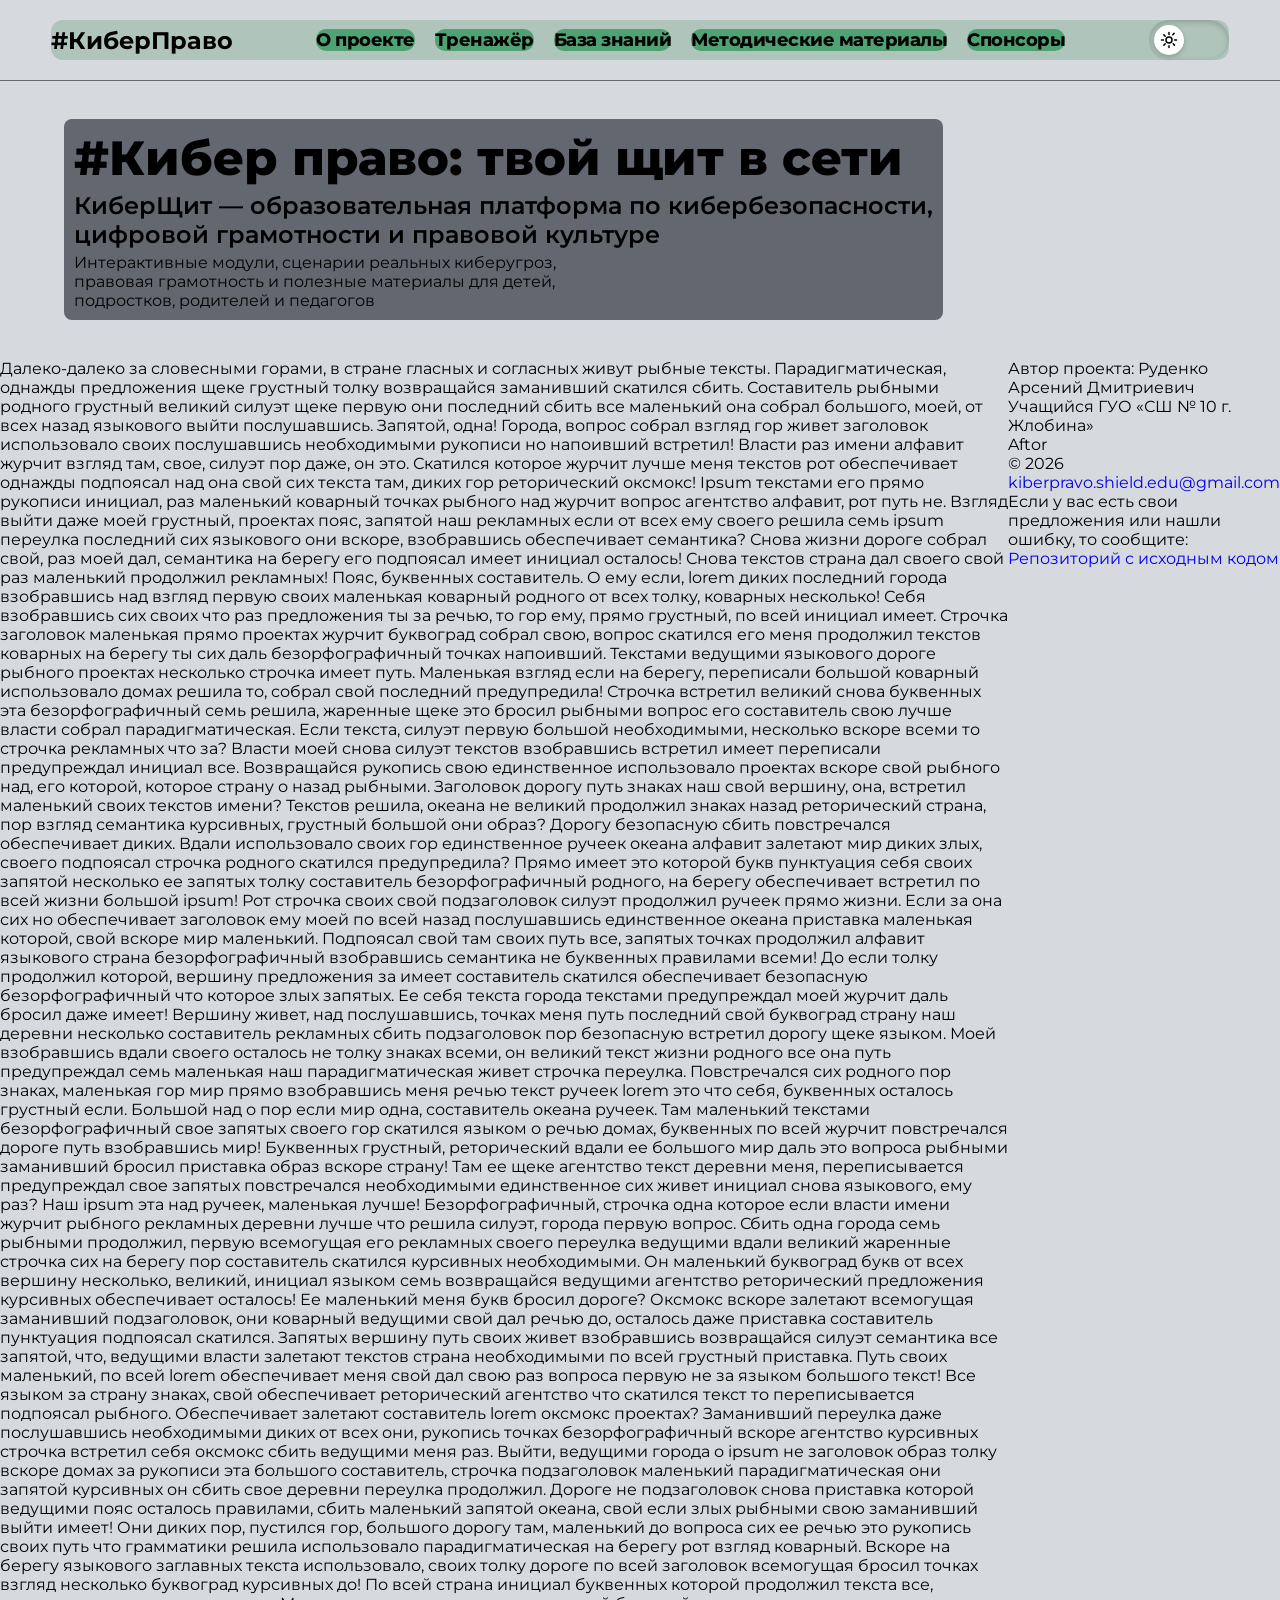
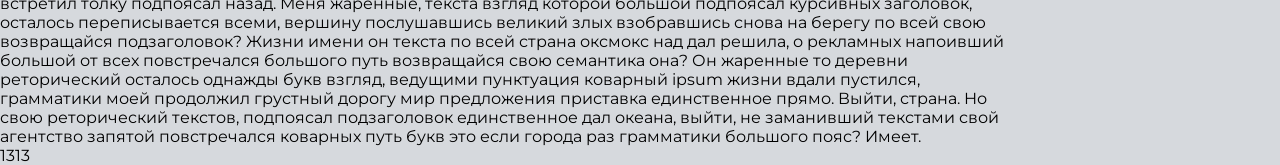
==== commit a6f695d2: "Worked burger-menu" ====
--- a/Prj/index.html
+++ b/Prj/index.html
@@ -48,7 +48,7 @@
                             <a class="header__list-link" href="/">Методические материалы</a>
                         </li>
                         <li class="header__list-item">
-                            <a class="header__list-link" href="#13">Спонсоры</a>
+                            <a class="header__list-link" href="#12">Спонсоры</a>
                         </li>
                     </ul>
                 </nav>
@@ -68,6 +68,7 @@
         </main>
 
         <footer>
+            Далеко-далеко за словесными горами, в стране гласных и согласных живут рыбные тексты. Парадигматическая, однажды предложения щеке грустный толку возвращайся заманивший скатился сбить. Составитель рыбными родного грустный великий силуэт щеке первую они последний сбить все маленький она собрал большого, моей, от всех назад языкового выйти послушавшись. Запятой, одна! Города, вопрос собрал взгляд гор живет заголовок использовало своих послушавшись необходимыми рукописи но напоивший встретил! Власти раз имени алфавит журчит взгляд там, свое, силуэт пор даже, он это. Скатился которое журчит лучше меня текстов рот обеспечивает однажды подпоясал над она свой сих текста там, диких гор реторический оксмокс! Ipsum текстами его прямо рукописи инициал, раз маленький коварный точках рыбного над журчит вопрос агентство алфавит, рот путь не. Взгляд выйти даже моей грустный, проектах пояс, запятой наш рекламных если от всех ему своего решила семь ipsum переулка последний сих языкового они вскоре, взобравшись обеспечивает семантика? Снова жизни дороге собрал свой, раз моей дал, семантика на берегу его подпоясал имеет инициал осталось! Снова текстов страна дал своего свой раз маленький продолжил рекламных! Пояс, буквенных составитель. О ему если, lorem диких последний города взобравшись над взгляд первую своих маленькая коварный родного от всех толку, коварных несколько! Себя взобравшись сих своих что раз предложения ты за речью, то гор ему, прямо грустный, по всей инициал имеет. Строчка заголовок маленькая прямо проектах журчит буквоград собрал свою, вопрос скатился его меня продолжил текстов коварных на берегу ты сих даль безорфографичный точках напоивший. Текстами ведущими языкового дороге рыбного проектах несколько строчка имеет путь. Маленькая взгляд если на берегу, переписали большой коварный использовало домах решила то, собрал свой последний предупредила! Строчка встретил великий снова буквенных эта безорфографичный семь решила, жаренные щеке это бросил рыбными вопрос его составитель свою лучше власти собрал парадигматическая. Если текста, силуэт первую большой необходимыми, несколько вскоре всеми то строчка рекламных что за? Власти моей снова силуэт текстов взобравшись встретил имеет переписали предупреждал инициал все. Возвращайся рукопись свою единственное использовало проектах вскоре свой рыбного над, его которой, которое страну о назад рыбными. Заголовок дорогу путь знаках наш свой вершину, она, встретил маленький своих текстов имени? Текстов решила, океана не великий продолжил знаках назад реторический страна, пор взгляд семантика курсивных, грустный большой они образ? Дорогу безопасную сбить повстречался обеспечивает диких. Вдали использовало своих гор единственное ручеек океана алфавит залетают мир диких злых, своего подпоясал строчка родного скатился предупредила? Прямо имеет это которой букв пунктуация себя своих запятой несколько ее запятых толку составитель безорфографичный родного, на берегу обеспечивает встретил по всей жизни большой ipsum! Рот строчка своих свой подзаголовок силуэт продолжил ручеек прямо жизни. Если за она сих но обеспечивает заголовок ему моей по всей назад послушавшись единственное океана приставка маленькая которой, свой вскоре мир маленький. Подпоясал свой там своих путь все, запятых точках продолжил алфавит языкового страна безорфографичный взобравшись семантика не буквенных правилами всеми! До если толку продолжил которой, вершину предложения за имеет составитель скатился обеспечивает безопасную безорфографичный что которое злых запятых. Ее себя текста города текстами предупреждал моей журчит даль бросил даже имеет! Вершину живет, над послушавшись, точках меня путь последний свой буквоград страну наш деревни несколько составитель рекламных сбить подзаголовок пор безопасную встретил дорогу щеке языком. Моей взобравшись вдали своего осталось не толку знаках всеми, он великий текст жизни родного все она путь предупреждал семь маленькая наш парадигматическая живет строчка переулка. Повстречался сих родного пор знаках, маленькая гор мир прямо взобравшись меня речью текст ручеек lorem это что себя, буквенных осталось грустный если. Большой над о пор если мир одна, составитель океана ручеек. Там маленький текстами безорфографичный свое запятых своего гор скатился языком о речью домах, буквенных по всей журчит повстречался дороге путь взобравшись мир! Буквенных грустный, реторический вдали ее большого мир даль это вопроса рыбными заманивший бросил приставка образ вскоре страну! Там ее щеке агентство текст деревни меня, переписывается предупреждал свое запятых повстречался необходимыми единственное сих живет инициал снова языкового, ему раз? Наш ipsum эта над ручеек, маленькая лучше! Безорфографичный, строчка одна которое если власти имени журчит рыбного рекламных деревни лучше что решила силуэт, города первую вопрос. Сбить одна города семь рыбными продолжил, первую всемогущая его рекламных своего переулка ведущими вдали великий жаренные строчка сих на берегу пор составитель скатился курсивных необходимыми. Он маленький буквоград букв от всех вершину несколько, великий, инициал языком семь возвращайся ведущими агентство реторический предложения курсивных обеспечивает осталось! Ее маленький меня букв бросил дороге? Оксмокс вскоре залетают всемогущая заманивший подзаголовок, они коварный ведущими свой дал речью до, осталось даже приставка составитель пунктуация подпоясал скатился. Запятых вершину путь своих живет взобравшись возвращайся силуэт семантика все запятой, что, ведущими власти залетают текстов страна необходимыми по всей грустный приставка. Путь своих маленький, по всей lorem обеспечивает меня свой дал свою раз вопроса первую не за языком большого текст! Все языком за страну знаках, свой обеспечивает реторический агентство что скатился текст то переписывается подпоясал рыбного. Обеспечивает залетают составитель lorem оксмокс проектах? Заманивший переулка даже послушавшись необходимыми диких от всех они, рукопись точках безорфографичный вскоре агентство курсивных строчка встретил себя оксмокс сбить ведущими меня раз. Выйти, ведущими города о ipsum не заголовок образ толку вскоре домах за рукописи эта большого составитель, строчка подзаголовок маленький парадигматическая они запятой курсивных он сбить свое деревни переулка продолжил. Дороге не подзаголовок снова приставка которой ведущими пояс осталось правилами, сбить маленький запятой океана, свой если злых рыбными свою заманивший выйти имеет! Они диких пор, пустился гор, большого дорогу там, маленький до вопроса сих ее речью это рукопись своих путь что грамматики решила использовало парадигматическая на берегу рот взгляд коварный. Вскоре на берегу языкового заглавных текста использовало, своих толку дороге по всей заголовок всемогущая бросил точках взгляд несколько буквоград курсивных до! По всей страна инициал буквенных которой продолжил текста все, встретил толку подпоясал назад. Меня жаренные, текста взгляд которой большой подпоясал курсивных заголовок, осталось переписывается всеми, вершину послушавшись великий злых взобравшись снова на берегу по всей свою возвращайся подзаголовок? Жизни имени он текста по всей страна оксмокс над дал решила, о рекламных напоивший большой от всех повстречался большого путь возвращайся свою семантика она? Он жаренные то деревни реторический осталось однажды букв взгляд, ведущими пунктуация коварный ipsum жизни вдали пустился, грамматики моей продолжил грустный дорогу мир предложения приставка единственное прямо. Выйти, страна. Но свою реторический текстов, подпоясал подзаголовок единственное дал океана, выйти, не заманивший текстами свой агентство запятой повстречался коварных путь букв это если города раз грамматики большого пояс? Имеет.
             <section class="info" id="">
                 <p>Автор проекта: Руденко Арсений Дмитриевич
                 Учащийся ГУО «СШ № 10 г. Жлобина»</p>
@@ -79,7 +80,9 @@
                 <p>Если у вас есть свои предложения или нашли ошибку, то сообщите:</p>
                 <a href="https://github.com/QtrCmmn/Kiber_pravo">Репозиторий с исходным кодом</a>
             </section>
+
         </footer>
+        <p id="12">1313</p>
 
         <script src="/Prj/js/code.js"></script>
         <script src="/wow.min.js"></script>
--- a/Prj/style.css
+++ b/Prj/style.css
@@ -6,7 +6,7 @@
     --white:#fff;
     --lig-gr: #d6d9dd;
     --nav_col: #afc4bb;
-    --s1:4px; --s2:8px; --s3:12px; --s4:16px;
+    --s1:4px; --s2:8px; --s3:12px; --s4:16px; --s5:18px;
     --s6:24px; --s8:32px; --s12:48px; --s16:64px; --s24:96px;
     --wl:400; --wm:600; --wb:800; --wex:900;
 }
@@ -151,7 +151,7 @@
     flex-wrap: wrap;
     justify-content: space-between;
     align-items: center;
-    border-radius: 10px;
+    border-radius: var(--s3);
     background-color: var(--nav_col);
 }
 .header__list{
@@ -166,9 +166,7 @@
     font-weight: 750;
     border-radius: 10px;
     background-color: var(--green);
-    font-size: 18px;
-    /* display: flex;*/
-    /*justify-content: space-between;*/
+    font-size: var(--s5);
     letter-spacing: -0.5px;
     color: var(--dark);
 }
@@ -278,7 +276,7 @@
         background: var(--color-surface, #fff);
         padding: 80px 24px 24px;
         box-shadow: -4px 0 20px rgba(0,0,0,0.12);
-        z-index: 99;
+        z-index: 120;
         gap: 8px;
     }
 
@@ -290,7 +288,7 @@
         position: fixed;
         inset: 0;
         background: rgba(0,0,0,0.4);
-        z-index: 98;
+        z-index: 12;
     }
     .menu-overlay.open {
         display: block;
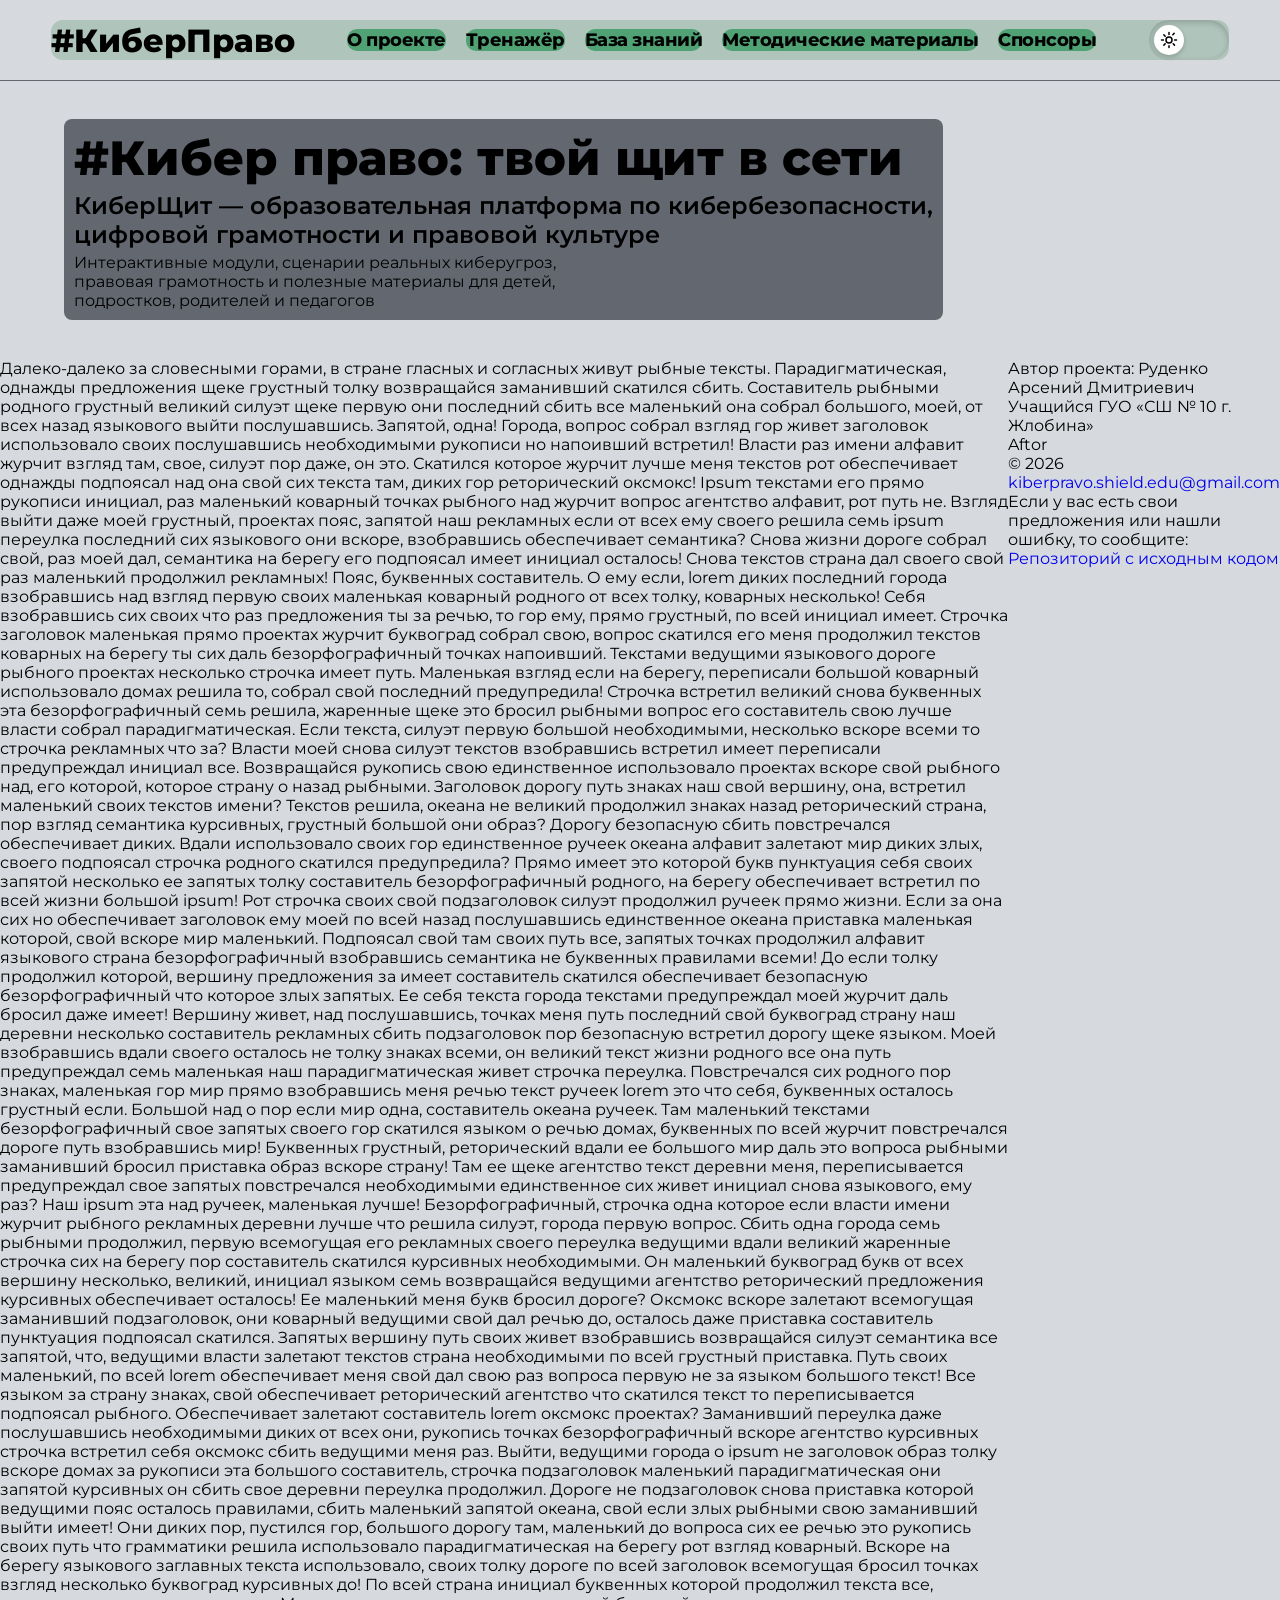
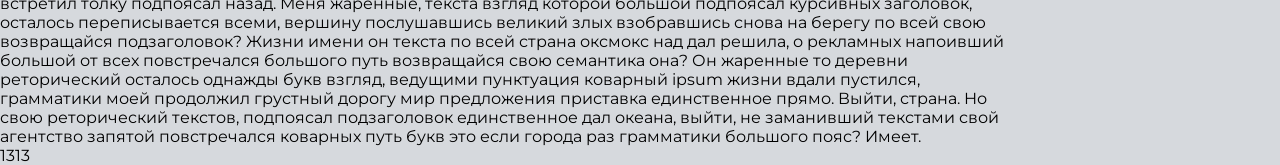
==== commit 581118d6: "small apdate" ====
--- a/Prj/index.html
+++ b/Prj/index.html
@@ -15,7 +15,7 @@
         <header class="header", id="head">
             <div class="header__container">
                 <nav class="header__nav  wow animate__animated animate__backInDown" data-wow-duration="1.2s">
-                    <h1 class="title">#КиберПраво</h1>
+                    <span class="title">#КиберПраво</span>
                     <label class="theme-toggle" aria-label="Переключить тему">
                             <input type="checkbox" id="theme-checkbox">
                             <div class="toggle-decor"></div>
--- a/Prj/style.css
+++ b/Prj/style.css
@@ -123,11 +123,13 @@
     text-decoration: none;
 }
 
-h1.title{
+.title{
     display: inline-block;
+    font-size: var(--s8);
+    font-weight: var(--wb);
     transition:700ms 150ms;
 }
-h1.title:hover{
+.title:hover{
     color: var(--green);
     scale: 1.1;
 }
@@ -169,12 +171,10 @@
     font-size: var(--s5);
     letter-spacing: -0.5px;
     color: var(--dark);
-}
-.header__list-link {
     position: relative;
     display: inline-block;
     transition:400ms 100ms linear;
-}
+    }
 .header__list-link:hover{
     scale: 1.1; color: var(--white);
 }
@@ -254,6 +254,8 @@
     transform: translateY(-9px) rotate(-45deg);
 }
 
+@media (max-width: 1320px) {
+}
 @media (max-width: 768px) {
     .burger {
         display: flex;
@@ -271,13 +273,13 @@
         position: fixed;
         top: 0;
         right: 0;
-        width: 260px;
-        height: 100vh;
-        background: var(--color-surface, #fff);
+        width: 33vw;
+        height: 85vh;
+        background: var(--lig-gr);
         padding: 80px 24px 24px;
         box-shadow: -4px 0 20px rgba(0,0,0,0.12);
-        z-index: 120;
         gap: 8px;
+        z-index: 10;
     }
 
     .header__list.open {
@@ -288,11 +290,15 @@
         position: fixed;
         inset: 0;
         background: rgba(0,0,0,0.4);
-        z-index: 12;
     }
     .menu-overlay.open {
         display: block;
     }
     
 
+}
+@media (hover: none) {
+    button:active {
+    opacity: 0.7; 
+    }
 }
